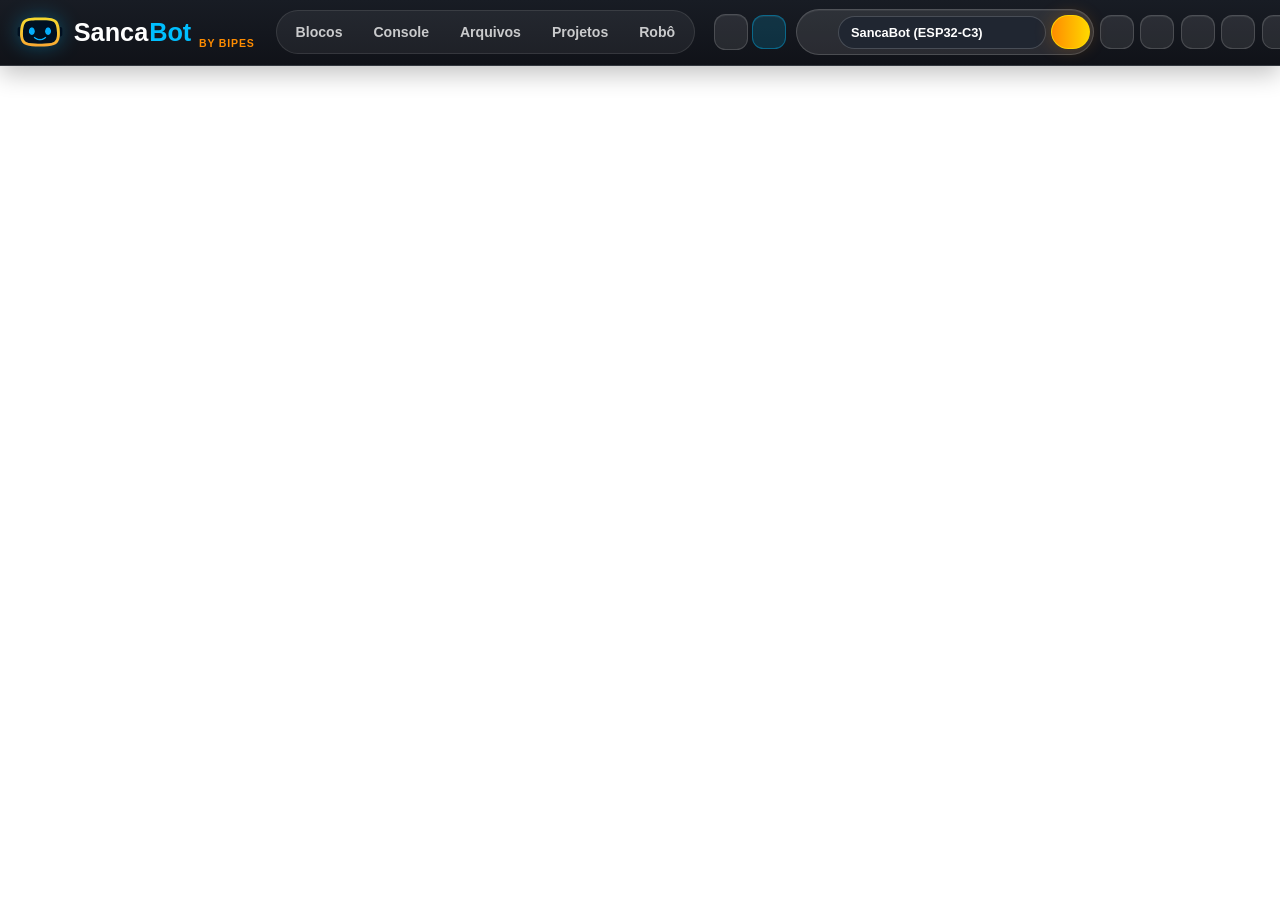
==== ui/index.html @ 12ba6b2a "SancaBot: blocos, toolbox e interface do editor (versão em produção 2026-07-06) Modificações da MESE" ====
<!DOCTYPE html>
<html>
<head>
  <meta charset="utf-8">
  <meta name="google" value="notranslate">
  <meta name="viewport" content="width=device-width, user-scalable=no">
  <title>SancaBot by BIPES</title>
  <link rel="apple-touch-icon" sizes="180x180" href="media/apple-touch-icon.png">
  <link rel="icon" type="image/png" sizes="32x32" href="media/icon/favicon-32x32.png">
  <link rel="mask-icon" href="media/icon/safari-pinned-tab.svg" color="#5bbad5">
  <meta name="theme-color" content="#14161A">

  <!-- Progressive Web Application setup -->
  <link rel="manifest" href="manifest.json"></link>
  <script src="core/manup.js"></script>
  <!-- End of Progressive Web Application setup -->



  <!-- Global site tag (gtag.js) - Google Analytics -->
<script async src="https://www.googletagmanager.com/gtag/js?id=UA-162001686-1"></script>



<script>

function setCookie(cname, cvalue, cpassword_value, exdays) {
  var d = new Date();
  d.setTime(d.getTime() + (exdays * 24 * 60 * 60 * 1000));
  var expires = "expires="+d.toUTCString();
  document.cookie = cname + "=" + cvalue + "&"+ "last_pass="+ cpassword_value + ";" + expires + ";path=/";
}

function getCookie(cname) {
  var name = cname + "=";
  var ca = document.cookie.split(';');
  console.log(ca)
  for(var i = 0; i < ca.length; i++) {
    var c = ca[i];
    while (c.charAt(0) == ' ') {
      c = c.substring(1);  
    }
    if (c.indexOf(name) == 0) {
      return c.substring(name.length, c.length);
    }
  }
  return "";
}

function checkCookie() {
  var cookies = getCookie("last_ip");
  if (cookies != "") {
    var cookies_ = cookies.split('&')
    document.getElementById('url').value = cookies_[0]
    document.getElementById('password').value = cookies_[1].substring("last_pass=".length, cookies_[0].length)
  } 
  
}
  window.dataLayer = window.dataLayer || [];
  function gtag(){dataLayer.push(arguments);}
  gtag('js', new Date());

  gtag('config', 'UA-162001686-1');
</script>
  <link rel="stylesheet" href="style.css?ver=sancabot-20260705-19">
  <link rel="stylesheet" href="core/libs.css">
  <script src="core/storage.js?ver=0.2.2.1125"></script>
  <script src="core/blockly_compressed.js?ver=0.2.1.8260042"></script>
  <script src="core/blocks_compressed.js?ver=0.2.1.8260042"></script>
  <script src="core/javascript_compressed.js?ver=0.2.1.8260042"></script>
  <script src="core/python_compressed.js?ver=0.2.3.9292231"></script>
  <script src="core/code.js?ver=sancabot-20260702-3"></script>
  <script src="core/channel.js?ver=sancabot-20260703-3"></script>
  <script src="core/utils.js?ver=0.2.3.1125"></script>
  <script src="core/ui.js?ver=0.2.3.1125"></script>
  <script src="core/queue.js"></script>
  <script src="core/FileSaver.js"></script>
  <script src="core/shortcut.js"></script>


  <!-- Custom Blocks for BIPES Project --> 
  <script src="core/block_definitions.js?ver=sancabot-20260703-21"></script> <!-- Rafael 24/03/2020 -->
  <script src="core/generator_stubs.js?ver=sancabot-20260703-21"></script> <!-- Rafael 24/03/2020 -->

  <!-- Blocos e geradores SancaBot (separados em 2026-07-05) -->
  <script src="core/block_definitions_sancabot.js?ver=sancabot-20260705-19"></script>
  <script src="core/generator_stubs_sancabot.js?ver=sancabot-20260705-19"></script>

  <!-- xterm part -->
  <script src="core/xterm.js?ver=4.13.0"></script>

  <!-- Codemirror -->
  <script src="core/codemirror/codemirror.js"></script>
  <script src="core/codemirror/mode/python/python.js"></script>

  <!-- Progressive Web Application setup -->
  <script type="module">
  // This is the "Offline copy of pages" service worker

/*
 This code uses the pwa-update web component https://github.com/pwa-builder/pwa-update to register your service worker, tell the user when there is an update available and let the user know when your PWA is ready to use offline.

*/

import 'https://cdn.jsdelivr.net/npm/@pwabuilder/pwaupdate';
const el = document.createElement('pwa-update');
document.body.appendChild(el);

</script>

  <!-- End of Progressive Web Application setup -->


  <!-- From https://github.com/rafaelaroca/blockly-cv2 for OpenCV  --> 
  <!-- 
  <script src="jsCv/en.js"></script>
  <script src="jsCv/cv2.js"></script>
  -->
  <script src="jsCv/v30.js"></script>
  <script src="jsCv/v30/python.js"></script>
  <script src="jsCv/v30/blocks.js"></script>


</head>
<body>

  <div class="top-menu">

    <div class="logo sancabot-logo"><span>Sanca</span><strong>Bot</strong><small>by BIPES</small></div>
      <div class="tabs">
        <div id="tab_blocks" class="tabon">Blocos</div>
        <div id="tab_console" class="taboff">Console</div>
        <div id="tab_files" class="taboff">Arquivos</div>
        <div id="tab_programs" class="taboff">Projetos</div>
        <div id="tab_device" class="taboff">Robô</div>
        <div id="tab_iot" class="taboff">IOT</div>
        <div id="tab_mqtt" class="taboff" onclick='document.getElementById("easymqtt_iframe").contentWindow.startEasyMQTT(window.easyMQTT_session);'>EasyMQTT</div>
        <div id="tab_databoard" class="taboff">Databoard</div>
      </div>
      <button id="toolbarButton" class="notext icon medium" title="..."></button>
      <div class="toolbar">
      <div id="channel_connect">
        <button class="icon" id="channelButton" title="Choose connection channel"></button>
        <button class="icon" id="connectButton" title="Connect/Disconnect"></button>
      </div>
      <div class="icon" id="deviceSelect">
        <select id="device_selector">
          <option value="SancaBot" selected>SancaBot (ESP32-C3)</option>
          <option value="AmadoBoard">Amado Board</option>
          <option value="ESP8266">ESP8266</option>
          <option value="ESP32S2">Franzininho Wifi (ESP32S2+CircuitPython)</option>
          <option value="ESP8266">Wemos D1 mini</option>
          <option value="ESP32">ESP32</option>
          <option value="ESP32basic">ESP32 (Basic)</option>
          <option value="M5STICK">m5stick (ESP32)</option>
          <option value="Nucleo">ST Nucleo (mBed)</option>
          <option value="BBBlack">Beagle Bone Black</option>
          <option value="BBC">BBC Microbit</option>
          <option value="RPI4">Raspberry Pi (any Linux)</option>
          <option value="RPI_Pico">Raspberry Pi Pico</option>
          <option value="UNO">Arduino UNO or MEGA (Snek @ 38400)</option>
          <option value="UNO2">Arduino UNO or MEGA (Snek @ 115200)</option>
          <option value="EV3">Lego EV3</option>
        </select>
        <button id="runButton" class="notext primary icon" title="..."></button>
      </div>

        <button id="linkButton" class="notext icon" title="..."></button>

        <button id="saveButton" class="notext icon" title="..."></button>

        <label id="loadButton" for="loadXML"  class="notext button icon" title="..."></label>
        <input name="XML" id="loadXML" type="file" accept=".xml" required="">

        <!--<button id="trashButton" class="notext icon" title="..."></button>-->

        <button id="notificationButton" class="notext icon" title="..."></button>

        <button id="forumButton" class="notext icon" title="..."></button>

        <button id="accountButton" class="notext icon" title="..."></button>
      </div>
    </div>

  <div class='channel-panel'>
    <button class='icon' id="bluetoothButton">Bluetooth</button>
    <div>
      <button class='icon' id="serialButton">Serial</button>
      <label for="resetBoard" class="checkswitch">
        Reset on connect
        <input type="checkbox" id="resetBoard" class="checkswitch" value="off">
        <span></span>
      </label>
    </div>
    <div>
      <button class='icon' id="networkButton">Network</button>
      <span>
      Address: <input type="text" name="webrepl_url" id="url" value="ws://192.168.0.35:8266/" />
      Password: <input type="password" name="webrepl_pass" id="password" value="bipes" />
      </span>
      <button class="icon" value="Scan boards" id="scanButton" onclick="window.open('ports.html','popup','width=600,height=600'); return false;" target="popup">Scan devices</button>
    </div>
  </div>

  <div id="content_blocks" class="content"></div>
  <div id="content_console" class="content">
       <span class="icon" id="tipsGeneric"><tt>Ctrl+Insert</tt> to copy and <tt>Shift+Insert</tt> to paste</span>
    <tr height="25%" id="termTR">
     <td>
        <div style="display:inline-block; vertical-align:top; ">
    <div id="term" class="xterm">
            </div>
        </div>
     </td>
     <td>
        <div id="file-boxes" >

            <button onclick="Tool.runPython(); return false;">Run block based program</button>
      <br>
      <br>
            <button onclick="Tool.stopPython(); return false;">Stop running program</button>
            <button onclick="Tool.softReset(); return false;">Soft reset device</button>
      <br>
      <br>
      <button  onclick="Files.run(UI ['workspace'].content_file_name.value); return false;">Run edited Python File</button>
      <br>
      <br>
      <button onclick="term.write('\x1bc');  ">Clear terminal output</button>

      <!--
            <div class="file-box">
                <strong>Send a file</strong>
                <input type="file" id="put-file-select" />
                <div id="put-file-list"></div>
                <input type="button" value="Send to device" id="put-file-button" onclick="Files.put_file(); return false;" />
            </div>
          <div class="file-box">
            <strong>Get a file</strong>
            <input type="text" name="get_filename" id="get_filename" value="" size="13" />
            <input type="button" value="Get from device" onclick="get_file(); return false;" />
        </div>
        <div class="file-box" id="file-status"><span style="color:#707070">(file operation status)</span></div>
      -->
    </div>
    <label for="EasyMQTT_bridge" class="checkswitch">
        Bridge data to EasyMQTT
        <input type="checkbox" id="EasyMQTT_bridge" class="checkswitch" value="off">
        <button id="settingsGeneric" class="notext icon" title="Configure EasyMQTT bridge" style="height: 1.5rem; padding: 0 0.25rem;" onclick="window.open('easymqtt_bridge.html','popup','width=600,height=600'); return false;" target="popup"></button>
        <span></span>
      </label>
    </td>
   </tr>
</div>

<!-- ################################################## -->

  <div id="content_programs" class="content">
    <center>
	    <!--
    <iframe src="https://bipes-271213.appspot.com/list" width="100%" height="500" frameBorder="0"></iframe>
	    -->
    <iframe src="shared.html" width="100%" height="500" frameBorder="0"></iframe>
    </center>
  </div>


<!-- ################################################## -->

  <div id="content_device" class="content">
    <center>
      <label id="device_title"><b>ESP8266</b><br></label>
    <br>
    <img id="device_img" src="devinfo/Node-MCU-ESP-12E-Pin-Out-Diagram2.jpg">
    <br>

    <label id="device_desc">
	      <BR><BR><input type='button' onclick='loadDoc();' value='Open Documentation' /> <BR><BR>To use ESP8266, simply connecto to MicroPython board using Wifi. Micropython must be previously installed on the board. Follow these instructions to install it.
    </label>

    </center>

  </div>


<!-- ################################################## -->

  <div id="content_files" class="content">


  <div id="file-boxes">
  <div id="file-header">
    <span>File manager</span>
    <label id="putFileButton" for="put-file-select"  class="noteaxt button icon" title="Upload script to device"></label>
    <input name="PutFileList" id="put-file-select" type="file" accept=".md,.py" required="">
    <!--<input type="button" value="Run Blocks" onclick="Tool.runPython(); return false;" />-->

  </div>
  <!--<input type="button" value="Blocks to editable Python (here)" onclick="Tool.blocksToPython(); return false;" />-->


  <!--<div class="file-box">
  <strong>Send a file</strong>
  <input type="file" id="put-file-select" />
  <div id="put-file-list"></div>
  <input type="button" value="Send to device" id="put-file-button" onclick="Files.put_file(); return false;" />
  </div>-->
  <div id="file-status">...</div>
  <span id='filesPanel'>
  <details open>
  <summary>
  <h2>On device</h2>
  <button type="button" value="List Files" id="refreshFilesList" class="notext button icon" title="Refresh device file list" onclick="event.preventDefault(); event.stopPropagation(); Files.listFiles(); return false;"></button>
  </summary>
  <span id='fileList'>...</span>
  </details>
  <details open>
  <summary><h2>Blocks to code</h2></summary>
  <span id='blocks2Code'>
    <div id='blocks2codePython' title="Code generated by the blocks with Blockly."></div>
    <div id='blocks2codeXML' title="BIPES files with all blocks and configuration, like freeboard workspace.">workspace.bipes.xml<span>internal</span></div>
  </span></details>
  <details>
  <summary><h2>Templates</h2></summary>
  <span id='fileTemplate'>
    <div onclick="Tool.getText('main.py');">main.py</div>
    <div onclick="Tool.getText('ssd1306.py');">ssd1306.py</div>
  </span>
  </details>
  </div>


  <div>

  <div id="file_save_as" class="py">
  <input type=text id=content_file_name placeholder="Filename">
  <button id="editor2DeviceButton" class="button icon text" onclick="Files.files_save_as();">Save</button>
  <button id="generated2DeviceButton" class="button icon text" onclick="Files.file_save_as.className = 'py';  Files.files_save_as ();">Save a copy</button>
  <button id="updateXMLButton"  class="button icon text" onclick="Files.editedXML2Workspace();">Push to workspace</button>
  </div>
  <textarea id="content_file_code" wrap="off"></textarea>

  <link rel="stylesheet" href="core/codemirror/codemirror.css">
  </div>
</div>

<!-- ################################################## -->

  <div id="content_iot" class="content">
     <iframe id="content_iot" src="freeboard/index.html" width="100%" height="100%" frameBorder="0"></iframe>
  </div>

<!-- ################################################## -->

<div id="content_mqtt" class="content" style="padding: 0;">
  <iframe id="easymqtt_iframe" src="../easymqtt/index.html" width="100%" height="100%" frameBorder="0"></iframe>
</div>

<!-- ################################################## -->

<div id="content_databoard" class="content" style="padding: 0;">
  <iframe id="databoard_iframe" src="../databoard/index.html" width="100%" height="100%" frameBorder="0"></iframe>
</div>

<!-- ################################################## -->

</div>
<div class='progress-bar'></div>
<div class="notify"></div>
<div class="notify-panel"></div>
<div class="account-panel">
  <span>
    <span id="account_header">Hello, <span id="account_user" role="textbox" contenteditable>User</span>!</span>
    <details open>
    <summary>
    <h2>Projects</h2>
    <button value="New Project" id="newProjectButton" class="notext button icon" title="Create new project" onclick="/*UI ['workspace'].newProject();*/" /></button>
    </summary>
    <span id='ProjectList'></span>
    </details>
  </span>
  <details open>
  <summary>
  <h2>Settings</h2>
  </summary>
  <span class="icon" id="languageIcon">
  <select id="languageMenu"></select>
  </span>
  </details>
</div>


<!-- SancaBot Mission 1 helper panel. Hidden unless URL contains ?mission=1. -->
<button id="missionPanelButton" class="mission-fab" type="button" hidden>Miss&atilde;o 1</button>
<aside id="missionPanel" class="mission-panel" aria-hidden="true" hidden>
  <div class="mission-panel__header">
    <div>
      <span class="mission-kicker">Miss&atilde;o 1</span>
      <h2>Acerto ao Alvo</h2>
      <p>Monte uma rota curta para sair de um ponto de partida e chegar o mais perto poss&iacute;vel do alvo.</p>
    </div>
    <button id="missionPanelClose" class="mission-close" type="button" aria-label="Fechar painel da miss&atilde;o">Fechar</button>
  </div>

  <section class="mission-card mission-card--intro">
    <h3>Prepare a pista</h3>
    <ul class="mission-mini-list">
      <li>Marque o in&iacute;cio no ch&atilde;o.</li>
      <li>Coloque uma folha ou fita como alvo.</li>
      <li>Deixe uma r&eacute;gua ou trena por perto.</li>
    </ul>
  </section>

  <section class="mission-card mission-card--warm">
    <h3>1. Regrinha do teste</h3>
    <p>Primeiro fa&ccedil;a o SancaBot andar para frente. Me&ccedil;a a dist&acirc;ncia e use o resultado para planejar a pr&oacute;xima tentativa.</p>
    <div class="mission-grid">
      <label>Velocidade (%)<input id="missionSpeed" type="number" min="0" max="100" step="1" value="50"></label>
      <label>Tempo (s)<input id="missionTime" type="number" min="0.1" max="30" step="0.1" value="2"></label>
      <label>Dist&acirc;ncia medida (cm)<input id="missionDistance" type="number" min="0" max="1000" step="0.5" placeholder="ex: 30"></label>
      <label>Dist&acirc;ncia at&eacute; o alvo (cm)<input id="missionTarget" type="number" min="0" max="1000" step="0.5" placeholder="ex: 45"></label>
    </div>
    <div class="mission-result" id="missionResult">Preencha a dist&acirc;ncia medida para calcular.</div>
  </section>

  <section class="mission-card">
    <h3>2. Monte no BIPES</h3>
    <div class="mission-block-list">
      <div class="mission-block mission-block--setup">preparar motores</div>
      <div class="mission-block mission-block--move">SancaBot anda frente velocidade 50% por tempo 2 segundos</div>
      <div class="mission-block mission-block--tune">corrigir desvio, se ele n&atilde;o andar reto</div>
      <div class="mission-block mission-block--move">SancaBot gira direita ou esquerda velocidade 40% por angulo 45 graus</div>
    </div>
  </section>

  <section class="mission-card">
    <h3>3. Desafio final</h3>
    <p>Agora crie uma rota com pelo menos um giro antes de chegar ao alvo.</p>
    <ul class="mission-checklist">
      <li>Testei andar para frente.</li>
      <li>Ajustei o tempo com a regrinha.</li>
      <li>Corrigi o desvio se precisou.</li>
      <li>Usei direita ou esquerda para ajustar o giro.</li>
    </ul>
  </section>

  <section class="mission-card">
    <h3>4. Registro da miss&atilde;o</h3>
    <p>Conte o que aconteceu: ficou longe, passou do alvo, desviou ou chegou perto?</p>
    <textarea id="missionEvidence" rows="5" placeholder="Ex: Testei 50% por 2 s. O SancaBot andou 30 cm, desviou um pouco para a esquerda e depois ajustei a rota com um giro..."></textarea>
    <div class="mission-actions">
      <button id="missionDraftEvidence" type="button">Gerar resumo</button>
      <button id="missionSendStudio" class="mission-actions__primary" type="button">Concluir no Studio</button>
      <button id="missionClearEvidence" type="button">Limpar</button>
    </div>
    <p class="mission-note" id="missionSaveNote">Salvo apenas neste navegador.</p>
  </section>
</aside>

<!-- SancaBot Mission 2 helper panel. Hidden unless URL contains ?mission=2. -->
<button id="missionPanelButton2" class="mission-fab" type="button" hidden>Miss&atilde;o 2</button>
<aside id="missionPanel2" class="mission-panel" aria-hidden="true" hidden>
  <div class="mission-panel__header">
    <div>
      <span class="mission-kicker">Miss&atilde;o 2</span>
      <h2>SancaBot Explorador</h2>
      <p>Monte uma regra SE... ent&atilde;o... para o SancaBot medir, decidir e parar antes de encostar.</p>
    </div>
    <button id="missionPanelClose2" class="mission-close" type="button" aria-label="Fechar painel da miss&atilde;o">Fechar</button>
  </div>

  <section class="mission-card mission-card--intro">
    <h3>Monte a cena</h3>
    <ul class="mission-mini-list">
      <li>Coloque uma caixa, livro ou copo como obst&aacute;culo.</li>
      <li>Deixe o SancaBot a uma dist&acirc;ncia segura para testar.</li>
      <li>Comece devagar: velocidade baixa deixa o teste melhor.</li>
    </ul>
  </section>

  <section class="mission-card mission-card--warm">
    <h3>1. Crie a regra de decis&atilde;o</h3>
    <p>Prepare o SancaBot e o sensor. A ideia &eacute; simples: <b>repetir a medi&ccedil;&atilde;o de dist&acirc;ncia</b> e usar <b>SE a dist&acirc;ncia for menor que o limite, ENT&Atilde;O parar</b>.</p>
    <div class="mission-grid">
      <label>Velocidade (%)<input id="mission2Speed" type="number" min="0" max="100" step="1" value="30"></label>
      <label>Limite da regra (cm)<input id="mission2Stop" type="number" min="3" max="100" step="1" value="15"></label>
      <label>Dist&acirc;ncia medida (cm)<input id="mission2Reading" type="number" min="0" max="400" step="0.5" placeholder="vem do console"></label>
    </div>
    <div class="distance-display" id="sancabotDistanceDisplay" aria-live="polite">
      <div class="distance-display__top">
        <span class="distance-display__label" id="sancabotPanelLabel">Dist&acirc;ncia agora</span>
        <strong id="sancabotDistanceValue">-- cm</strong>
      </div>
      <div class="distance-display__track"><span id="sancabotDistanceBar"></span></div>
      <div class="distance-display__status" id="sancabotDistanceStatus">Aguardando leitura do console</div>
    </div>
    <div class="mission-result" id="mission2Result">SE a dist&acirc;ncia medida ficar menor que o limite, ENT&Atilde;O o SancaBot deve parar.</div>
  </section>

  <section class="mission-card">
    <h3>2. Monte no BIPES</h3>
    <div class="mission-block-list">
      <div class="mission-block mission-block--setup">1. preparar motores</div>
      <div class="mission-block mission-block--sensor">2. preparar sensor de dist&acirc;ncia (ultrassom)</div>
      <div class="mission-block mission-block--move">3. SancaBot movimenta para frente cont&iacute;nuo</div>
      <div class="mission-block mission-block--repeat">4. repetir medi&ccedil;&atilde;o de dist&acirc;ncia</div>
      <div class="mission-block mission-block--console">&nbsp;&nbsp;&nbsp;mostrar dist&acirc;ncia no console</div>
      <div class="mission-block mission-block--decision">&nbsp;&nbsp;&nbsp;se dist&acirc;ncia menor que 15 cm: parar e sair da repeti&ccedil;&atilde;o</div>
    </div>
  </section>

  <section class="mission-card">
    <h3>3. Desafio final</h3>
    <p>Fa&ccedil;a o SancaBot andar, repetir a medi&ccedil;&atilde;o da dist&acirc;ncia e parar quando a regra SE... ent&atilde;o... for verdadeira.</p>
    <ul class="mission-checklist">
      <li>Testei uma velocidade baixa.</li>
      <li>Vi a leitura do ultrassom mudar.</li>
      <li>Usei uma regra SE... ent&atilde;o... para decidir parar.</li>
      <li>Mudei a dist&acirc;ncia de seguran&ccedil;a e comparei.</li>
    </ul>
  </section>

  <section class="mission-card">
    <h3>4. Registro da miss&atilde;o</h3>
    <p>Conte qual limite voc&ecirc; usou, qual leitura apareceu no console e se a decis&atilde;o fez sentido.</p>
    <textarea id="mission2Evidence" rows="5" placeholder="Ex: Usei velocidade 30% e dist&acirc;ncia de seguran&ccedil;a de 15 cm. Quando o obst&aacute;culo chegou perto, o SancaBot parou antes de encostar..."></textarea>
    <div class="mission-actions">
      <button id="mission2DraftEvidence" type="button">Gerar resumo</button>
      <button id="mission2SendStudio" class="mission-actions__primary" type="button">Concluir no Studio</button>
      <button id="mission2ClearEvidence" type="button">Limpar</button>
    </div>
    <p class="mission-note" id="mission2SaveNote">Salvo apenas neste navegador.</p>
  </section>
</aside>


<!-- SancaBot Mission 3 helper panel. Hidden unless URL contains ?mission=3. -->
<button id="missionPanelButton3" class="mission-fab" type="button" hidden>Miss&atilde;o 3</button>
<aside id="missionPanel3" class="mission-panel" aria-hidden="true" hidden>
  <div class="mission-panel__header">
    <div>
      <span class="mission-kicker">Miss&atilde;o 3</span>
      <h2>Entrega Especial</h2>
      <p>Use a guia frontal para levar um objeto especial at&eacute; a zona de entrega, com teste devagar e rota planejada.</p>
    </div>
    <button id="missionPanelClose3" class="mission-close" type="button" aria-label="Fechar painel da miss&atilde;o">Fechar</button>
  </div>

  <section class="mission-card mission-card--intro">
    <h3>Prepare o transporte</h3>
    <ul class="mission-mini-list">
      <li>Acople a guia frontal no SancaBot e coloque o sensor ultrassom logo acima dela.</li>
      <li>A abertura da guia fica voltada para frente, para o objeto entrar, ser empurrado e sair.</li>
      <li>O sensor precisa ficar desbloqueado, sem o objeto especial cobrindo a medi&ccedil;&atilde;o.</li>
    </ul>
  </section>

  <section class="mission-card mission-card--warm">
    <h3>1. Plano de empurrar</h3>
    <p>Comece com pouca velocidade. A miss&atilde;o n&atilde;o &eacute; correr: &eacute; controlar o objeto especial sem deixar ele escapar.</p>
    <div class="mission-grid">
      <label>Objeto especial<input id="mission3Cargo" type="text" value="bola geom&eacute;trica"></label>
      <label>Velocidade (%)<input id="mission3Speed" type="number" min="0" max="100" step="1" value="25"></label>
      <label>Tempo do empurr&atilde;o (s)<input id="mission3Time" type="number" min="0.1" max="30" step="0.1" value="2"></label>
      <label>Limite de seguran&ccedil;a (cm)<input id="mission3SafeDistance" type="number" min="3" max="100" step="1" value="12"></label>
    </div>
    <div class="mission-result" id="mission3Result">Teste curto: empurre devagar, observe o objeto especial e ajuste tempo ou velocidade.</div>
  </section>

  <section class="mission-card">
    <h3>2. Monte no BIPES</h3>
    <div class="mission-block-list">
      <div class="mission-block mission-block--setup">1. preparar motores</div>
      <div class="mission-block mission-block--sensor">2. preparar sensor ultrassom acima da guia frontal</div>
      <div class="mission-block mission-block--move">3. SancaBot movimenta para frente velocidade 25% por tempo 2 segundos</div>
      <div class="mission-block mission-block--decision">4. se detectar objeto a menos de 12 cm: parar SancaBot</div>
      <div class="mission-block mission-block--console">5. registrar o que aconteceu no teste</div>
    </div>
  </section>

  <section class="mission-card">
    <h3>3. Desafio final</h3>
    <p>Leve o objeto especial de um ponto de partida at&eacute; a zona de entrega. Se escapar, reduza a velocidade ou encurte o tempo do empurr&atilde;o.</p>
    <ul class="mission-checklist">
      <li>Acoplei a guia frontal e deixei o ultrassom logo acima.</li>
      <li>Escolhi um objeto especial que cabe na guia sem bloquear o sensor.</li>
      <li>Marquei partida e zona de entrega.</li>
      <li>Testei devagar antes da tentativa final.</li>
      <li>Ajustei a rota se o objeto especial escapou.</li>
    </ul>
  </section>

  <section class="mission-card">
    <h3>4. Registro da miss&atilde;o</h3>
    <p>Conte qual objeto especial voc&ecirc; escolheu, qual velocidade usou e o que ajustou para conseguir entregar.</p>
    <textarea id="mission3Evidence" rows="5" placeholder="Ex: Usei a bola geom&eacute;trica como objeto especial. Comecei com 25% por 2 s, ela escapou um pouco para a direita, ent&atilde;o reduzi a velocidade e alinhei melhor a guia..."></textarea>
    <div class="mission-actions">
      <button id="mission3DraftEvidence" type="button">Gerar resumo</button>
      <button id="mission3SendStudio" class="mission-actions__primary" type="button">Concluir no Studio</button>
      <button id="mission3ClearEvidence" type="button">Limpar</button>
    </div>
    <p class="mission-note" id="mission3SaveNote">Salvo apenas neste navegador.</p>
  </section>
</aside>


<!-- SancaBot Mission 4 helper panel. Hidden unless URL contains ?mission=4. -->
<button id="missionPanelButton4" class="mission-fab" type="button" hidden>Miss&atilde;o 4</button>
<aside id="missionPanel4" class="mission-panel" aria-hidden="true" hidden>
  <div class="mission-panel__header">
    <div>
      <span class="mission-kicker">Miss&atilde;o 4</span>
      <h2>O Desafio do Labirinto</h2>
      <p>Monte um labirinto, programe uma regra aut&ocirc;noma e teste se o SancaBot consegue decidir o caminho.</p>
    </div>
    <button id="missionPanelClose4" class="mission-close" type="button" aria-label="Fechar painel da miss&atilde;o">Fechar</button>
  </div>

  <section class="mission-card mission-card--intro">
    <h3>Prepare o labirinto</h3>
    <ul class="mission-mini-list">
      <li>Use caixas, livros, fita ou papel&atilde;o dobrado para criar paredes baixas.</li>
      <li>Deixe espa&ccedil;o para o SancaBot virar sem prender nas paredes.</li>
      <li>Teste o ultrassom antes: parede perto precisa mudar a leitura.</li>
    </ul>
  </section>

  <section class="mission-card mission-card--warm">
    <h3>1. Plano aut&ocirc;nomo</h3>
    <p>A regra base &eacute; medir, decidir e agir: se houver parede perto, parar e girar; se estiver livre, seguir em frente.</p>
    <div class="mission-grid">
      <label>Velocidade (%)<input id="mission4Speed" type="number" min="0" max="100" step="1" value="35"></label>
      <label>Parede perto (cm)<input id="mission4WallLimit" type="number" min="3" max="100" step="1" value="15"></label>
      <label>Tempo de giro (s)<input id="mission4TurnTime" type="number" min="0.1" max="5" step="0.1" value="1"></label>
      <label>Tempo m&aacute;ximo (s)<input id="mission4MaxTime" type="number" min="5" max="300" step="1" value="60"></label>
      <label>Tentativas planejadas<input id="mission4Attempts" type="number" min="1" max="20" step="1" value="3"></label>
    </div>
    <div class="distance-display" id="sancabotMission4Display" aria-live="polite">
      <div class="distance-display__top">
        <span class="distance-display__label" id="sancabotMission4PanelLabel">Dist&acirc;ncia agora</span>
        <strong id="sancabotMission4Value">-- cm</strong>
      </div>
      <div class="distance-display__track"><span id="sancabotMission4Bar"></span></div>
      <div class="distance-display__status" id="sancabotMission4Status">Aguardando leitura do console</div>
    </div>
    <div class="mission-result" id="mission4Result">Regra base: repetir enquanto o tempo n&atilde;o acabar. Se detectar parede perto, parar e girar. Sen&atilde;o, seguir em frente.</div>
  </section>

  <section class="mission-card">
    <h3>2. Monte no BIPES</h3>
    <div class="mission-block-list">
      <div class="mission-block mission-block--setup">1. preparar motores</div>
      <div class="mission-block mission-block--sensor">2. preparar ultrassom</div>
      <div class="mission-block mission-block--console">3. iniciar cron&ocirc;metro</div>
      <div class="mission-block mission-block--move">4. SancaBot movimenta para frente cont&iacute;nuo</div>
      <div class="mission-block mission-block--repeat">5. SancaBot repete enquanto o tempo for menor que o limite</div>
      <div class="mission-block mission-block--decision">&nbsp;&nbsp;&nbsp;se ultrassom detectar parede: parar, girar e testar de novo</div>
      <div class="mission-block mission-block--move">&nbsp;&nbsp;&nbsp;sen&atilde;o: seguir em frente devagar</div>
      <div class="mission-block mission-block--console">&nbsp;&nbsp;&nbsp;mostrar dist&acirc;ncia e tempo no painel</div>
    </div>
  </section>

  <section class="mission-card">
    <h3>3. Estrat&eacute;gia</h3>
    <textarea id="mission4Strategy" rows="4">Se encontrar parede, parar, girar para a esquerda e testar de novo.</textarea>
    <ul class="mission-checklist">
      <li>Montei um labirinto com espa&ccedil;o para virar.</li>
      <li>Testei o ultrassom antes da tentativa aut&ocirc;noma.</li>
      <li>Usei repeti&ccedil;&atilde;o, decis&atilde;o e cron&ocirc;metro.</li>
      <li>Ajustei velocidade, dist&acirc;ncia da parede e tempo de giro.</li>
    </ul>
  </section>

  <section class="mission-card">
    <h3>4. Registro da miss&atilde;o</h3>
    <p>Conte como era o labirinto, qual regra voc&ecirc; usou, onde o SancaBot errou e qual ajuste melhorou a tentativa.</p>
    <textarea id="mission4Evidence" rows="5" placeholder="Ex: Montei um labirinto com caixas. Usei parede perto em 15 cm, velocidade 35% e giro de 1 s. Na primeira tentativa ele virou pouco, ent&atilde;o ajustei o tempo de giro..."></textarea>
    <div class="mission-actions">
      <button id="mission4DraftEvidence" type="button">Gerar resumo</button>
      <button id="mission4SendStudio" class="mission-actions__primary" type="button">Concluir no Studio</button>
      <button id="mission4ClearEvidence" type="button">Limpar</button>
    </div>
    <p class="mission-note" id="mission4SaveNote">Salvo apenas neste navegador.</p>
  </section>
</aside>


<!-- SancaBot BIPES first-use tour. Hidden unless URL contains ?tour=prep. -->
<div id="sancabotTourOverlay" class="sancabot-tour-overlay" hidden></div>
<div id="sancabotTourSpotlight" class="sancabot-tour-spotlight" hidden></div>
<section id="sancabotTour" class="sancabot-tour" aria-hidden="true" hidden>
  <div class="sancabot-tour__arrow" aria-hidden="true"></div>
  <div class="sancabot-tour__step" id="sancabotTourStep">Passo 1 / 4</div>
  <h2 id="sancabotTourTitle">Bem-vindo ao SancaBot by BIPES</h2>
  <p id="sancabotTourText">Aqui voc&ecirc; monta os blocos e envia para o rob&ocirc;.</p>
  <div class="sancabot-tour__actions">
    <button id="sancabotTourSkip" type="button">Pular</button>
    <button id="sancabotTourNext" type="button">Pr&oacute;ximo</button>
  </div>
</section>

<script>

// Init blockly
Code.init ();
function applySancaBotToolboxColors() {
  const colors = [
    [/^sancabot$/i, '#e86f1a'],
    [/experimental/i, '#94a3b8'],
    [/preparacao/i, '#168fd8'],
    [/movimento/i, '#d96a1c'],
    [/ajustes|calibr/i, '#c88a00'],
    [/sensores e leituras|sensores|leituras/i, '#00a7c7'],
    [/condicoes|condicao/i, '#14b8a6'],
    [/controle|decisao|repeticao e decisao|repet/i, '#6d5bd0'],
    [/tempo|cronometro|duracao/i, '#7b61ff'],
    [/laboratorio avancado/i, '#334155'],
    [/logic|logica/i, '#5b80a5'],
    [/math|matem/i, '#5b67a5'],
    [/text|texto/i, '#5ba58c'],
    [/list|lista/i, '#745ba5'],
    [/variable|vari|contador/i, '#a55b80'],
    [/function|fun/i, '#995ba5'],
    [/bipes/i, '#2597ff'],
    [/python/i, '#3776ab'],
    [/timing/i, '#7b61ff'],
    [/machine|maquina|cpu|pins|pinos/i, '#4b9a7d'],
    [/display|led|oled|neopixel/i, '#00a7a7'],
    [/sensor|ultra|gps|camera/i, '#00a7c7'],
    [/output|saida|motor|servo|buzzer|som/i, '#c05a42'],
    [/comm|uart|spi|i2c|bluetooth/i, '#5b6fa5'],
    [/file|arquivo/i, '#8a6f3d'],
    [/net|http|wifi|mqtt/i, '#2f8f46']
  ];
  document.querySelectorAll('.blocklyTreeLabel').forEach(label => {
    const row = label.closest('.blocklyTreeRow');
    if (!row) return;
    const text = (label.textContent || '').trim();
    const key = text.normalize('NFD').replace(/[\u0300-\u036f]/g, '').toLowerCase();
    const found = colors.find(([pattern]) => pattern.test(key));
    const color = found ? found[1] : '#94a3b8';
    row.classList.add('sancabot-toolbox-row');
    row.style.setProperty('--sancabot-cat-color', color);
    if (/sancabot/i.test(key)) row.classList.add('sancabot-toolbox-sancabot');
  });
}
let sancabotToolboxColorTimer;
const sancabotToolboxObserver = new MutationObserver(() => {
  clearTimeout(sancabotToolboxColorTimer);
  sancabotToolboxColorTimer = setTimeout(applySancaBotToolboxColors, 40);
});
sancabotToolboxObserver.observe(document.body, { childList: true, subtree: true });
setTimeout(applySancaBotToolboxColors, 200);

function initSancaBotMissionPanel() {
  const params = new URLSearchParams(window.location.search);
  if (params.get('mission') !== '1') return;

  const panel = document.getElementById('missionPanel');
  const button = document.getElementById('missionPanelButton');
  const closeButton = document.getElementById('missionPanelClose');
  if (!panel || !button || !closeButton) return;

  const fields = {
    speed: document.getElementById('missionSpeed'),
    time: document.getElementById('missionTime'),
    distance: document.getElementById('missionDistance'),
    target: document.getElementById('missionTarget'),
    evidence: document.getElementById('missionEvidence')
  };
  const result = document.getElementById('missionResult');
  const draftButton = document.getElementById('missionDraftEvidence');
  const clearButton = document.getElementById('missionClearEvidence');
  const sendStudioButton = document.getElementById('missionSendStudio');
  const saveNote = document.getElementById('missionSaveNote');
  const storageKey = 'sancabot_mission_1_draft';
  const studioStorageKey = 'sancabot_studio_mission_1';
  const studioInboxKey = 'sancabot_studio_mission_1_inbox';

  panel.hidden = false;
  button.hidden = false;
  document.body.classList.add('mission-mode');

  function readNumber(input) {
    const value = Number(String(input.value || '').replace(',', '.'));
    return Number.isFinite(value) ? value : 0;
  }

  function saveMissionDraft() {
    const payload = {};
    Object.keys(fields).forEach((key) => payload[key] = fields[key].value || '');
    localStorage.setItem(storageKey, JSON.stringify(payload));
    if (saveNote) saveNote.textContent = 'Rascunho salvo neste navegador.';
  }

  function buildStudioPayload() {
    const speed = readNumber(fields.speed);
    const time = readNumber(fields.time);
    const distance = readNumber(fields.distance);
    const target = readNumber(fields.target);
    const cmPerSecond = time && distance ? distance / time : 0;
    const suggestedTime = target && cmPerSecond ? target / cmPerSecond : 0;
    return {
      source: 'bipes',
      mission: 1,
      receivedAt: new Date().toISOString(),
      speed: fields.speed.value || '',
      testTime: fields.time.value || '',
      distance: fields.distance.value || '',
      target: fields.target.value || '',
      cmPerSecond: cmPerSecond ? cmPerSecond.toFixed(1) : '',
      suggestedTime: suggestedTime ? suggestedTime.toFixed(1) : '',
      evidence: fields.evidence.value || '',
      checks: {
        track: true,
        forward: !!distance,
        rule: !!target && !!suggestedTime,
        evidence: (fields.evidence.value || '').trim().length >= 30
      }
    };
  }

  function sendMissionToStudio() {
    const payload = buildStudioPayload();
    localStorage.setItem(studioStorageKey, JSON.stringify(payload));
    localStorage.setItem(studioInboxKey, JSON.stringify(payload));
    if (saveNote) saveNote.textContent = 'Registro enviado para o Studio.';
    const studioUrl = window.location.origin + '/studio/?mission=1&review=1';
    window.open(studioUrl, '_blank');
  }

  function updateMissionCalc() {
    const speed = readNumber(fields.speed);
    const time = readNumber(fields.time);
    const distance = readNumber(fields.distance);
    const target = readNumber(fields.target);

    if (!time || !distance) {
      result.textContent = 'Me\u00e7a quanto o SancaBot andou para calcular a pr\u00f3xima tentativa.';
      saveMissionDraft();
      return;
    }

    const cmPerSecond = distance / time;
    let message = `Seu teste deu ${cmPerSecond.toFixed(1)} cm/s usando ${speed || 0}% de velocidade.`;
    if (target > 0 && cmPerSecond > 0) {
      const suggestedTime = target / cmPerSecond;
      message += ` Para chegar a ${target.toFixed(1)} cm, tente: SancaBot anda frente por tempo ${suggestedTime.toFixed(1)} segundos.`;
    } else {
      message += ' Informe a dist\u00e2ncia at\u00e9 o alvo para receber uma sugest\u00e3o.';
    }
    result.textContent = message;
    saveMissionDraft();
  }

  function openPanel() {
    panel.classList.add('open');
    panel.setAttribute('aria-hidden', 'false');
    button.setAttribute('aria-expanded', 'true');
  }

  function closePanel() {
    panel.classList.remove('open');
    panel.setAttribute('aria-hidden', 'true');
    button.setAttribute('aria-expanded', 'false');
  }

  try {
    const saved = JSON.parse(localStorage.getItem(storageKey) || '{}');
    Object.keys(fields).forEach((key) => {
      if (saved[key] !== undefined) fields[key].value = saved[key];
    });
  } catch (error) {
    console.warn('Nao foi possivel carregar a missao salva.', error);
  }

  [fields.speed, fields.time, fields.distance, fields.target, fields.evidence].forEach((field) => {
    field.addEventListener('input', updateMissionCalc);
  });

  draftButton.addEventListener('click', () => {
    const speed = readNumber(fields.speed);
    const time = readNumber(fields.time);
    const distance = readNumber(fields.distance);
    const target = readNumber(fields.target);
    const cmPerSecond = time && distance ? distance / time : 0;
    const suggestedTime = target && cmPerSecond ? target / cmPerSecond : 0;
    fields.evidence.value = `No teste, usei ${speed || 0}% de velocidade por ${time || 0} s e o SancaBot percorreu ${distance || 0} cm. Para chegar ao alvo de ${target || 0} cm, tentei ajustar o tempo para ${suggestedTime.toFixed(1)} s. Também observei se ele desviou e se precisei usar um giro para mirar melhor.`;
    updateMissionCalc();
    fields.evidence.focus();
  });

  clearButton.addEventListener('click', () => {
    fields.evidence.value = '';
    updateMissionCalc();
  });

  if (sendStudioButton) sendStudioButton.addEventListener('click', sendMissionToStudio);

  button.addEventListener('click', () => panel.classList.contains('open') ? closePanel() : openPanel());
  closeButton.addEventListener('click', closePanel);
  updateMissionCalc();
  openPanel();
}

function initSancaBotMission2Panel() {
  const params = new URLSearchParams(window.location.search);
  if (params.get('mission') !== '2') return;

  const panel = document.getElementById('missionPanel2');
  const button = document.getElementById('missionPanelButton2');
  const closeButton = document.getElementById('missionPanelClose2');
  if (!panel || !button || !closeButton) return;

  const fields = {
    speed: document.getElementById('mission2Speed'),
    stop: document.getElementById('mission2Stop'),
    reading: document.getElementById('mission2Reading'),
    evidence: document.getElementById('mission2Evidence')
  };
  const result = document.getElementById('mission2Result');
  const draftButton = document.getElementById('mission2DraftEvidence');
  const clearButton = document.getElementById('mission2ClearEvidence');
  const sendStudioButton = document.getElementById('mission2SendStudio');
  const saveNote = document.getElementById('mission2SaveNote');
  const storageKey = 'sancabot_mission_2_draft';
  const studioStorageKey = 'sancabot_studio_mission_2';
  const studioInboxKey = 'sancabot_studio_mission_2_inbox';

  panel.hidden = false;
  button.hidden = false;
  document.body.classList.add('mission-mode');

  function readNumber(input) {
    const value = Number(String(input.value || '').replace(',', '.'));
    return Number.isFinite(value) ? value : 0;
  }

  function saveMissionDraft() {
    const payload = {};
    Object.keys(fields).forEach((key) => payload[key] = fields[key].value || '');
    localStorage.setItem(storageKey, JSON.stringify(payload));
    if (saveNote) saveNote.textContent = 'Rascunho salvo neste navegador.';
  }

  function buildStudioPayload() {
    const stop = readNumber(fields.stop);
    const reading = readNumber(fields.reading);
    return {
      source: 'bipes',
      mission: 2,
      receivedAt: new Date().toISOString(),
      speed: fields.speed.value || '',
      stopDistance: fields.stop.value || '',
      reading: fields.reading.value || '',
      decision: reading && stop ? (reading <= stop ? 'parar' : 'continuar') : '',
      evidence: fields.evidence.value || '',
      checks: {
        obstacle: true,
        sensor: !!reading,
        condition: !!stop,
        evidence: (fields.evidence.value || '').trim().length >= 30
      }
    };
  }

  function sendMissionToStudio() {
    const payload = buildStudioPayload();
    localStorage.setItem(studioStorageKey, JSON.stringify(payload));
    localStorage.setItem(studioInboxKey, JSON.stringify(payload));
    if (saveNote) saveNote.textContent = 'Registro enviado para o Studio.';
    const studioUrl = window.location.origin + '/studio/?mission=2&review=1';
    window.open(studioUrl, '_blank');
  }

  function updateMissionDecision() {
    const speed = readNumber(fields.speed);
    const stop = readNumber(fields.stop);
    const reading = readNumber(fields.reading);
    if (!reading || !stop) {
      result.textContent = 'Digite ou receba do console uma dist\u00e2ncia para testar a regra SE... ent\u00e3o...';
      saveMissionDraft();
      return;
    }
    const action = reading <= stop ? 'ENT\u00c3O parar SancaBot' : `ENT\u00c3O seguir devagar com ${speed || 0}%`;
    const compare = reading <= stop ? '<=' : '>';
    result.textContent = `SE ${reading.toFixed(1)} cm ${compare} ${stop.toFixed(1)} cm, ${action}.`;
    saveMissionDraft();
  }

  function openPanel() {
    panel.classList.add('open');
    panel.setAttribute('aria-hidden', 'false');
    button.setAttribute('aria-expanded', 'true');
  }

  function closePanel() {
    panel.classList.remove('open');
    panel.setAttribute('aria-hidden', 'true');
    button.setAttribute('aria-expanded', 'false');
  }

  try {
    const saved = JSON.parse(localStorage.getItem(storageKey) || '{}');
    Object.keys(fields).forEach((key) => {
      if (saved[key] !== undefined) fields[key].value = saved[key];
    });
  } catch (error) {
    console.warn('Nao foi possivel carregar a missao 2 salva.', error);
  }

  [fields.speed, fields.stop, fields.reading, fields.evidence].forEach((field) => {
    field.addEventListener('input', updateMissionDecision);
  });

  draftButton.addEventListener('click', () => {
    const speed = readNumber(fields.speed);
    const stop = readNumber(fields.stop);
    const reading = readNumber(fields.reading);
    const action = reading && stop && reading <= stop ? 'parou' : 'continuou';
    fields.evidence.value = `Usei velocidade ${speed || 0}% e dist\u00e2ncia de seguran\u00e7a de ${stop || 0} cm. A leitura do sensor ficou em ${reading || 0} cm, ent\u00e3o o SancaBot ${action}. Ajustei o obst\u00e1culo e observei se ele parava antes de encostar.`;
    updateMissionDecision();
    fields.evidence.focus();
  });

  clearButton.addEventListener('click', () => {
    fields.evidence.value = '';
    updateMissionDecision();
  });

  if (sendStudioButton) sendStudioButton.addEventListener('click', sendMissionToStudio);

  button.addEventListener('click', () => panel.classList.contains('open') ? closePanel() : openPanel());
  closeButton.addEventListener('click', closePanel);
  updateMissionDecision();
  openPanel();
}


function initSancaBotMission3Panel() {
  const params = new URLSearchParams(window.location.search);
  if (params.get('mission') !== '3') return;

  const panel = document.getElementById('missionPanel3');
  const button = document.getElementById('missionPanelButton3');
  const closeButton = document.getElementById('missionPanelClose3');
  if (!panel || !button || !closeButton) return;

  const fields = {
    cargo: document.getElementById('mission3Cargo'),
    speed: document.getElementById('mission3Speed'),
    time: document.getElementById('mission3Time'),
    safeDistance: document.getElementById('mission3SafeDistance'),
    evidence: document.getElementById('mission3Evidence')
  };
  const result = document.getElementById('mission3Result');
  const draftButton = document.getElementById('mission3DraftEvidence');
  const clearButton = document.getElementById('mission3ClearEvidence');
  const sendStudioButton = document.getElementById('mission3SendStudio');
  const saveNote = document.getElementById('mission3SaveNote');
  const storageKey = 'sancabot_mission_3_draft';
  const studioStorageKey = 'sancabot_studio_mission_3';
  const studioInboxKey = 'sancabot_studio_mission_3_inbox';

  panel.hidden = false;
  button.hidden = false;
  document.body.classList.add('mission-mode');

  function readNumber(input) {
    const value = Number(String(input.value || '').replace(',', '.'));
    return Number.isFinite(value) ? value : 0;
  }

  function saveMissionDraft() {
    const payload = {};
    Object.keys(fields).forEach((key) => payload[key] = fields[key].value || '');
    localStorage.setItem(storageKey, JSON.stringify(payload));
    if (saveNote) saveNote.textContent = 'Rascunho salvo neste navegador.';
  }

  function buildStudioPayload() {
    return {
      source: 'bipes',
      mission: 3,
      receivedAt: new Date().toISOString(),
      cargo: fields.cargo.value || '',
      speed: fields.speed.value || '',
      pushTime: fields.time.value || '',
      limitDistance: fields.safeDistance.value || '',
      evidence: fields.evidence.value || '',
      checks: {
        setup: true,
        cargo: (fields.cargo.value || '').trim().length > 0,
        route: true,
        sensor: true,
        delivery: (fields.evidence.value || '').trim().length >= 30
      }
    };
  }

  function sendMissionToStudio() {
    const payload = buildStudioPayload();
    localStorage.setItem(studioStorageKey, JSON.stringify(payload));
    localStorage.setItem(studioInboxKey, JSON.stringify(payload));
    if (saveNote) saveNote.textContent = 'Registro enviado para o Studio.';
    const studioUrl = window.location.origin + '/studio/?mission=3&review=1';
    window.open(studioUrl, '_blank');
  }

  function updateMissionPlan() {
    const cargo = (fields.cargo.value || 'objeto especial').trim() || 'objeto especial';
    const speed = readNumber(fields.speed);
    const time = readNumber(fields.time);
    const safeDistance = readNumber(fields.safeDistance);
    let message = `Plano: empurrar ${cargo} com ${speed || 0}% de velocidade por ${time || 0} s.`;
    if (safeDistance > 0) {
      message += ` Se usar o sensor, pare quando detectar um objeto a menos de ${safeDistance} cm.`;
    }
    message += ' Se o objeto especial escapar, reduza a velocidade ou alinhe melhor a guia.';
    result.textContent = message;
    saveMissionDraft();
  }

  function openPanel() {
    panel.classList.add('open');
    panel.setAttribute('aria-hidden', 'false');
    button.setAttribute('aria-expanded', 'true');
  }

  function closePanel() {
    panel.classList.remove('open');
    panel.setAttribute('aria-hidden', 'true');
    button.setAttribute('aria-expanded', 'false');
  }

  try {
    const saved = JSON.parse(localStorage.getItem(storageKey) || '{}');
    Object.keys(fields).forEach((key) => {
      if (saved[key] !== undefined) fields[key].value = saved[key];
    });
  } catch (error) {
    console.warn('Nao foi possivel carregar a missao 3 salva.', error);
  }

  [fields.cargo, fields.speed, fields.time, fields.safeDistance, fields.evidence].forEach((field) => {
    field.addEventListener('input', updateMissionPlan);
  });

  draftButton.addEventListener('click', () => {
    const cargo = (fields.cargo.value || 'objeto especial').trim() || 'objeto especial';
    const speed = readNumber(fields.speed);
    const time = readNumber(fields.time);
    const safeDistance = readNumber(fields.safeDistance);
    fields.evidence.value = `Escolhi ${cargo} como objeto especial. Acoplei a guia frontal e deixei o sensor ultrassom logo acima, sem bloquear a medi\u00e7\u00e3o. Testei empurrar com ${speed || 0}% de velocidade por ${time || 0} s. Usei ${safeDistance || 0} cm como limite para parar ao detectar um objeto e ajustei a rota at\u00e9 a zona de entrega.`;
    updateMissionPlan();
    fields.evidence.focus();
  });

  clearButton.addEventListener('click', () => {
    fields.evidence.value = '';
    updateMissionPlan();
  });

  if (sendStudioButton) sendStudioButton.addEventListener('click', sendMissionToStudio);

  button.addEventListener('click', () => panel.classList.contains('open') ? closePanel() : openPanel());
  closeButton.addEventListener('click', closePanel);
  updateMissionPlan();
  openPanel();
}

function initSancaBotMission4Panel() {
  const params = new URLSearchParams(window.location.search);
  if (params.get('mission') !== '4') return;

  const panel = document.getElementById('missionPanel4');
  const button = document.getElementById('missionPanelButton4');
  const closeButton = document.getElementById('missionPanelClose4');
  if (!panel || !button || !closeButton) return;

  const fields = {
    speed: document.getElementById('mission4Speed'),
    wallLimit: document.getElementById('mission4WallLimit'),
    turnTime: document.getElementById('mission4TurnTime'),
    maxTime: document.getElementById('mission4MaxTime'),
    attempts: document.getElementById('mission4Attempts'),
    strategy: document.getElementById('mission4Strategy'),
    evidence: document.getElementById('mission4Evidence')
  };
  const result = document.getElementById('mission4Result');
  const draftButton = document.getElementById('mission4DraftEvidence');
  const clearButton = document.getElementById('mission4ClearEvidence');
  const sendStudioButton = document.getElementById('mission4SendStudio');
  const saveNote = document.getElementById('mission4SaveNote');
  const storageKey = 'sancabot_mission_4_draft';
  const studioStorageKey = 'sancabot_studio_mission_4';
  const studioInboxKey = 'sancabot_studio_mission_4_inbox';

  panel.hidden = false;
  button.hidden = false;
  document.body.classList.add('mission-mode');

  function readNumber(input) {
    const value = Number(String(input.value || '').replace(',', '.'));
    return Number.isFinite(value) ? value : 0;
  }

  function saveMissionDraft() {
    const payload = {};
    Object.keys(fields).forEach((key) => payload[key] = fields[key].value || '');
    localStorage.setItem(storageKey, JSON.stringify(payload));
    if (saveNote) saveNote.textContent = 'Rascunho salvo neste navegador.';
  }

  function buildStudioPayload() {
    return {
      source: 'bipes',
      mission: 4,
      receivedAt: new Date().toISOString(),
      speed: fields.speed.value || '',
      wallLimit: fields.wallLimit.value || '',
      turnTime: fields.turnTime.value || '',
      maxTime: fields.maxTime.value || '',
      attempts: fields.attempts.value || '',
      strategy: fields.strategy.value || '',
      evidence: fields.evidence.value || '',
      checks: {
        maze: true,
        sensor: true,
        rule: true,
        timer: true,
        test: (fields.evidence.value || '').trim().length >= 30
      }
    };
  }

  function sendMissionToStudio() {
    const payload = buildStudioPayload();
    localStorage.setItem(studioStorageKey, JSON.stringify(payload));
    localStorage.setItem(studioInboxKey, JSON.stringify(payload));
    if (saveNote) saveNote.textContent = 'Registro enviado para o Studio.';
    const studioUrl = window.location.origin + '/studio/?mission=4&review=1';
    window.open(studioUrl, '_blank');
  }

  function updateMissionPlan() {
    const speed = readNumber(fields.speed);
    const wallLimit = readNumber(fields.wallLimit);
    const turnTime = readNumber(fields.turnTime);
    const maxTime = readNumber(fields.maxTime);
    const attempts = readNumber(fields.attempts);
    result.textContent = `Plano: andar com ${speed || 0}% de velocidade, considerar parede a menos de ${wallLimit || 0} cm, girar por ${turnTime || 0} s e tentar sair em ate ${maxTime || 0} s. Planeje ${attempts || 0} tentativa(s) e ajuste uma coisa por vez.`;
    saveMissionDraft();
  }

  function openPanel() {
    panel.classList.add('open');
    panel.setAttribute('aria-hidden', 'false');
    button.setAttribute('aria-expanded', 'true');
  }

  function closePanel() {
    panel.classList.remove('open');
    panel.setAttribute('aria-hidden', 'true');
    button.setAttribute('aria-expanded', 'false');
  }

  try {
    const saved = JSON.parse(localStorage.getItem(storageKey) || '{}');
    Object.keys(fields).forEach((key) => {
      if (saved[key] !== undefined) fields[key].value = saved[key];
    });
  } catch (error) {
    console.warn('Nao foi possivel carregar a missao 4 salva.', error);
  }

  Object.keys(fields).forEach((key) => fields[key].addEventListener('input', updateMissionPlan));

  draftButton.addEventListener('click', () => {
    const speed = readNumber(fields.speed);
    const wallLimit = readNumber(fields.wallLimit);
    const turnTime = readNumber(fields.turnTime);
    const maxTime = readNumber(fields.maxTime);
    const attempts = readNumber(fields.attempts);
    fields.evidence.value = `Montei um labirinto com paredes baixas e testei o ultrassom antes. Programei o SancaBot para andar com ${speed || 0}% de velocidade, detectar parede a menos de ${wallLimit || 0} cm, girar por ${turnTime || 0} s e tentar por ate ${maxTime || 0} s. Fiz ${attempts || 0} tentativa(s). Minha estrategia foi: ${fields.strategy.value || 'medir, decidir e agir.'}`;
    updateMissionPlan();
    fields.evidence.focus();
  });

  clearButton.addEventListener('click', () => {
    fields.evidence.value = '';
    updateMissionPlan();
  });

  if (sendStudioButton) sendStudioButton.addEventListener('click', sendMissionToStudio);

  button.addEventListener('click', () => panel.classList.contains('open') ? closePanel() : openPanel());
  closeButton.addEventListener('click', closePanel);
  updateMissionPlan();
  openPanel();
}
setTimeout(initSancaBotMissionPanel, 250);
setTimeout(initSancaBotMission2Panel, 250);
setTimeout(initSancaBotMission3Panel, 250);
setTimeout(initSancaBotMission4Panel, 250);


function initSancaBotTraceFlow() {
  const MIN_DISPLAY_MS = 300;   // tempo minimo que cada bloco fica destacado
  const MAX_QUEUE = 6;          // acima disso, pula para o mais recente (execucao muito rapida)
  const state = {
    currentId: null,
    currentTimer: null,
    executed: new Set(),
    traceBuffer: '',
    queue: [],
    displaying: false,
    counts: {},
  };

  const traceDecoder = typeof TextDecoder !== 'undefined' ? new TextDecoder('utf-8') : null;

  function normalizeTraceData(data) {
    if (data == null) return '';
    if (typeof data === 'string') return data;
    if (data instanceof ArrayBuffer && traceDecoder) return traceDecoder.decode(new Uint8Array(data));
    if (ArrayBuffer.isView(data) && traceDecoder) return traceDecoder.decode(data);
    if (Array.isArray(data)) return String.fromCharCode.apply(null, data);
    return String(data || '');
  }

  function getWorkspace() {
    return (window.Code && Code.workspace) || (window.Blockly && Blockly.getMainWorkspace && Blockly.getMainWorkspace()) || null;
  }

  function getBlockSvg(blockId) {
    const workspace = getWorkspace();
    if (!workspace || !blockId) return null;
    const block = workspace.getBlockById(blockId);
    if (!block || typeof block.getSvgRoot !== 'function') return null;
    return block.getSvgRoot();
  }

  function clearCurrent() {
    if (!state.currentId) return;
    const oldSvg = getBlockSvg(state.currentId);
    if (oldSvg) oldSvg.classList.remove('sancabot-trace-current');
    state.currentId = null;
  }

  function getBadge() {
    let badge = document.getElementById('sancabotTraceBadge');
    if (!badge) {
      badge = document.createElement('div');
      badge.id = 'sancabotTraceBadge';
      document.body.appendChild(badge);
    }
    return badge;
  }

  function showBadge(blockId, count) {
    const badge = getBadge();
    if (!count || count < 2) { badge.style.display = 'none'; return; }
    const svg = getBlockSvg(blockId);
    if (!svg) { badge.style.display = 'none'; return; }
    const rect = svg.getBoundingClientRect();
    badge.textContent = '×' + count;
    badge.style.display = 'block';
    badge.style.left = Math.round(rect.right - 8) + 'px';
    badge.style.top = Math.round(rect.top - 10) + 'px';
  }

  function hideBadge() {
    const badge = document.getElementById('sancabotTraceBadge');
    if (badge) badge.style.display = 'none';
  }

  // Exibe um item da fila por pelo menos MIN_DISPLAY_MS antes de passar ao proximo.
  function displayNext() {
    if (!state.queue.length) { state.displaying = false; return; }
    state.displaying = true;
    // Execucao muito rapida: mantem apenas o mais recente, marca os pulados como "vistos".
    if (state.queue.length > MAX_QUEUE) {
      const skipped = state.queue.splice(0, state.queue.length - 1);
      skipped.forEach((item) => {
        const svg = getBlockSvg(item.blockId);
        if (svg) svg.classList.add('sancabot-trace-seen');
        state.executed.add(item.blockId);
      });
    }
    const item = state.queue.shift();
    if (state.currentTimer) clearTimeout(state.currentTimer);
    clearCurrent();
    const svg = getBlockSvg(item.blockId);
    if (svg) {
      svg.classList.add('sancabot-trace-seen');
      svg.classList.add('sancabot-trace-current');
      state.executed.add(item.blockId);
      state.currentId = item.blockId;
      showBadge(item.blockId, item.count);
      window.sancabotLastTrace = { blockId: item.blockId, label: item.label || '', at: Date.now() };
    }
    setTimeout(() => {
      if (state.queue.length) { displayNext(); return; }
      state.displaying = false;
      // Fila vazia: mantem o ultimo bloco aceso por mais um tempo.
      state.currentTimer = setTimeout(() => {
        const currentSvg = getBlockSvg(item.blockId);
        if (currentSvg) currentSvg.classList.remove('sancabot-trace-current');
        if (state.currentId === item.blockId) state.currentId = null;
        hideBadge();
      }, 6500);
    }, MIN_DISPLAY_MS);
  }

  function markTrace(blockId, label, count) {
    if (!blockId) return;
    if ((label || '').toLowerCase().indexOf('preparar motores') !== -1) clearTrace();
    const parsedCount = Number(count);
    state.counts[blockId] = Number.isFinite(parsedCount) && parsedCount > 0
      ? parsedCount
      : (state.counts[blockId] || 0) + 1;
    state.queue.push({ blockId, label: label || '', count: state.counts[blockId] });
    if (!state.displaying) displayNext();
  }

  function clearTrace() {
    if (state.currentTimer) clearTimeout(state.currentTimer);
    clearCurrent();
    state.executed.forEach((blockId) => {
      const svg = getBlockSvg(blockId);
      if (svg) svg.classList.remove('sancabot-trace-seen', 'sancabot-trace-current');
    });
    state.executed.clear();
    state.queue.length = 0;
    state.displaying = false;
    state.counts = {};
    hideBadge();
  }

  function inspectTraceText(text) {
    const clean = normalizeTraceData(text).replace(/\x1b\[[0-9;?]*[ -/]*[@-~]/g, ' ');
    if (!clean) return;
    state.traceBuffer = (state.traceBuffer + clean).slice(-2400);
    const matches = [...state.traceBuffer.matchAll(/SANCABOT_TRACE\|([^|\r\n]+)\|([^|\r\n]*)(?:\|(\d+))?/gi)];
    matches.forEach((match) => markTrace(match[1], match[2] || '', match[3]));
    const lastBreak = Math.max(state.traceBuffer.lastIndexOf('\n'), state.traceBuffer.lastIndexOf('\r'));
    if (lastBreak >= 0) state.traceBuffer = state.traceBuffer.slice(lastBreak + 1);
  }

  function stripTraceText(text) {
    if (text == null) return text;
    const normalized = normalizeTraceData(text);
    if (!normalized || !/SANCABOT_TRACE\|/i.test(normalized)) return text;
    const endsWithBreak = /\r?\n$/.test(normalized);
    const visible = normalized
      .split(/\r?\n/)
      .filter((line) => !/SANCABOT_TRACE\|/i.test(line))
      .join('\n');
    return visible && endsWithBreak ? visible + '\n' : visible;
  }

  // ===== Filtro de STREAM (com estado) =====
  // O BLE/serial fatia as linhas em pedacos; um filtro por chunk deixa vazar
  // fragmentos de SANCABOT_TRACE no console. Este filtro guarda o comeco de uma
  // possivel linha de trace ate ela completar (ou ate provar que nao e trace).
  const TRACE_MARK = 'SANCABOT_TRACE|';
  const INTERNAL_MARKS = ['SANCABOT_TRACE|'];
  const INTERNAL_MARKS_UPPER = INTERNAL_MARKS.map((mark) => mark.toUpperCase());
  const INTERNAL_LINE_RE = /SANCABOT_TRACE\|/i;
  const streamState = { tail: '' };

  function tailCouldBeTrace(partial) {
    const breakAt = Math.max(partial.lastIndexOf('\r'), partial.lastIndexOf('\n'));
    const seg = partial.slice(breakAt + 1).toUpperCase();
    if (INTERNAL_MARKS_UPPER.some((mark) => seg.indexOf(mark) !== -1)) return true;
    const max = Math.min(seg.length, Math.max(...INTERNAL_MARKS_UPPER.map((mark) => mark.length)) - 1);
    for (let n = max; n > 0; n--) {
      if (INTERNAL_MARKS_UPPER.some((mark) => seg.slice(-n) === mark.slice(0, n))) return true;
    }
    return false;
  }

  function filterTraceStream(data) {
    const normalized = normalizeTraceData(data);
    const upper = normalized.toUpperCase();
    // Caminho rapido: nada pendente e nenhum indicio de canal interno -> devolve intocado
    // (preserva o tipo original do dado para o terminal).
    if (!streamState.tail && !INTERNAL_MARKS_UPPER.some((mark) => upper.indexOf(mark) !== -1)) {
      const lastBreak = Math.max(normalized.lastIndexOf('\r'), normalized.lastIndexOf('\n'));
      const lastLine = normalized.slice(lastBreak + 1);
      if (!tailCouldBeTrace(lastLine)) return data;
    }

    let text = streamState.tail + normalized;
    streamState.tail = '';
    let out = '';
    let lineStart = 0;

    for (let i = 0; i < text.length; i++) {
      const ch = text[i];
      if (ch !== '\n' && ch !== '\r') continue;
      let end = i + 1;
      if (ch === '\r' && text[i + 1] === '\n') {
        end = i + 2;
        i++;
      }
      const line = text.slice(lineStart, end);
      if (!INTERNAL_LINE_RE.test(line)) out += line;
      lineStart = end;
    }

    const rest = text.slice(lineStart);
    if (rest) {
      if (tailCouldBeTrace(rest) && rest.length <= 600) {
        streamState.tail = rest; // segura ate a linha completar
      } else if (!INTERNAL_LINE_RE.test(rest)) {
        out += rest;
      }
    }
    return out;
  }
  window.sancabotTraceFlow = { markTrace, clearTrace, inspectTraceText, stripTraceText, filterTraceStream };
}
initSancaBotTraceFlow();

// Botao "modo passo a passo" (tartaruga): injeta pausa de 350ms apos cada bloco
// no codigo gerado, para a turma acompanhar o destaque dos blocos com calma.
function initSancaBotSlowModeToggle() {
  const runButton = document.getElementById('runButton');
  if (!runButton || document.getElementById('sancabotSlowToggle')) {
    if (!runButton) setTimeout(initSancaBotSlowModeToggle, 500);
    return;
  }
  const saved = localStorage.getItem('sancabot_slow_mode') === '1';
  window.sancabotSlowMode = saved;
  const toggle = document.createElement('button');
  toggle.id = 'sancabotSlowToggle';
  toggle.type = 'button';
  toggle.textContent = '🐢';
  toggle.title = 'Modo passo a passo: roda o programa devagar para ver cada bloco acender';
  toggle.classList.toggle('active', saved);
  toggle.addEventListener('click', () => {
    window.sancabotSlowMode = !window.sancabotSlowMode;
    localStorage.setItem('sancabot_slow_mode', window.sancabotSlowMode ? '1' : '0');
    toggle.classList.toggle('active', window.sancabotSlowMode);
  });
  runButton.parentNode.insertBefore(toggle, runButton.nextSibling);
}
setTimeout(initSancaBotSlowModeToggle, 600);
function initSancaBotDistancePanel() {
  const labelEl = document.getElementById('sancabotPanelLabel');
  const valueEl = document.getElementById('sancabotDistanceValue');
  const barEl = document.getElementById('sancabotDistanceBar');
  const statusEl = document.getElementById('sancabotDistanceStatus');
  const mission4LabelEl = document.getElementById('sancabotMission4PanelLabel');
  const mission4ValueEl = document.getElementById('sancabotMission4Value');
  const mission4BarEl = document.getElementById('sancabotMission4Bar');
  const mission4StatusEl = document.getElementById('sancabotMission4Status');
  const inputEl = document.getElementById('mission2Reading');
  if ((!valueEl || !barEl || !statusEl) && (!mission4ValueEl || !mission4BarEl || !mission4StatusEl)) return;

  function updatePanel(label, value, unit) {
    if (!Number.isFinite(value)) return;
    const displayLabel = label || 'Valor';
    const displayUnit = unit || '';
    const normalized = `${displayLabel} ${displayUnit}`.normalize('NFD').replace(/[̀-ͯ]/g, '').toLowerCase();
    const isDistance = normalized.includes('dist') || displayUnit.toLowerCase() === 'cm';
    const noReading = isDistance && (value < 2 || value > 400);
    if (labelEl) labelEl.textContent = displayLabel;
    if (mission4LabelEl) mission4LabelEl.textContent = displayLabel;
    if (noReading) {
      const status = 'Sem eco do ultrassom: confira fios, pinos Trigger/Echo e alimentação do sensor.';
      if (valueEl) valueEl.textContent = 'sem leitura';
      if (barEl) barEl.style.width = '4%';
      if (statusEl) { statusEl.textContent = status; statusEl.dataset.tone = 'lost'; }
      if (mission4ValueEl) mission4ValueEl.textContent = 'sem leitura';
      if (mission4BarEl) mission4BarEl.style.width = '4%';
      if (mission4StatusEl) { mission4StatusEl.textContent = status; mission4StatusEl.dataset.tone = 'lost'; }
      return;
    }
    const displayValue = `${value.toFixed(1)}${displayUnit ? ' ' + displayUnit : ''}`;
    if (valueEl) valueEl.textContent = displayValue;
    if (mission4ValueEl) mission4ValueEl.textContent = displayValue;
    const clamped = Math.max(0, Math.min(100, value));
    const barWidth = `${Math.max(4, Math.min(100, clamped))}%`;
    if (barEl) barEl.style.width = barWidth;
    if (mission4BarEl) mission4BarEl.style.width = barWidth;
    let status = 'Valor recebido';
    let tone = 'far';
    if (isDistance) {
      status = 'Longe';
      if (value <= 15) { status = 'Perto: parar'; tone = 'near'; }
      else if (value <= 30) { status = 'Aten\u00e7\u00e3o'; tone = 'mid'; }
      if (inputEl) {
        inputEl.value = value.toFixed(1);
        inputEl.dispatchEvent(new Event('input', { bubbles: true }));
      }
    }
    if (statusEl) { statusEl.textContent = status; statusEl.dataset.tone = tone; }
    if (mission4StatusEl) { mission4StatusEl.textContent = status; mission4StatusEl.dataset.tone = tone; }
  }

  let consoleBuffer = '';
  let panelBuffer = '';
  const decoder = typeof TextDecoder !== 'undefined' ? new TextDecoder('utf-8') : null;

  function normalizeTerminalData(data) {
    if (data == null) return '';
    if (typeof data === 'string') return data;
    if (data instanceof ArrayBuffer && decoder) return decoder.decode(new Uint8Array(data));
    if (ArrayBuffer.isView(data) && decoder) return decoder.decode(data);
    if (Array.isArray(data)) return String.fromCharCode.apply(null, data);
    return String(data || '');
  }

  function consumePanelText(text) {
    if (!text) return false;
    panelBuffer = (panelBuffer + text).slice(-3000);
    const patterns = [
      /SANCABOT_PANEL\|([^|\r\n]+)\|(-?\d+(?:[\.,]\d+)?)\|([^|\r\n]*)/gi,
      /SANCABOT_PANEL\s+([^|:\r\n]+)\s*[:|]\s*(-?\d+(?:[\.,]\d+)?)\s*([^\r\n]*)/gi,
      /(?:Distancia|Distância|Distance)\s*:?\s*(-?\d+(?:[\.,]\d+)?)\s*(cm)?/gi
    ];
    let found = null;
    patterns.forEach((pattern, index) => {
      const matches = [...panelBuffer.matchAll(pattern)];
      const match = matches[matches.length - 1];
      if (!match) return;
      found = index === 2
        ? { label: 'Distância agora', value: match[1], unit: match[2] || 'cm' }
        : { label: match[1], value: match[2], unit: match[3] || '' };
    });
    if (!found) return false;
    updatePanel(found.label, Number(String(found.value).replace(',', '.')), String(found.unit || '').trim());
    const lastBreak = Math.max(panelBuffer.lastIndexOf('\n'), panelBuffer.lastIndexOf('\r'));
    if (lastBreak >= 0) panelBuffer = panelBuffer.slice(lastBreak + 1);
    return true;
  }
  function inspectConsoleText(text) {
    if (window.sancabotTraceFlow) window.sancabotTraceFlow.inspectTraceText(text);
    const raw = normalizeTerminalData(text).replace(/\x1b\[[0-9;?]*[ -/]*[@-~]/g, ' ');
    if (!raw) return;

    consumePanelText(raw);

    const clean = raw.replace(/.*SANCABOT_TRACE\|[^\r\n]*/gi, '');
    if (!clean) return;
    consoleBuffer = (consoleBuffer + clean).slice(-1600);
    const searchable = consoleBuffer.normalize('NFD').replace(/[\u0300-\u036f]/g, '');
    const distanceMatches = [...searchable.matchAll(/(?:Distancia|Distance)\s*:?\s*(-?\d+(?:[\.,]\d+)?)/gi)];
    const distanceMatch = distanceMatches[distanceMatches.length - 1];
    if (distanceMatch) updatePanel('Dist\u00e2ncia agora', Number(distanceMatch[1].replace(',', '.')), 'cm');
  }
  window.sancabotMission2InspectConsole = inspectConsoleText;

  const install = () => {
    const termObj = window.term || (typeof term !== 'undefined' ? term : null) || window.terminal || (typeof terminal !== 'undefined' ? terminal : null);
    if (!termObj || termObj.__sancabotDistanceHook) return false;
    ['write', 'writeUtf8', 'writeln'].forEach((method) => {
      if (typeof termObj[method] !== 'function') return;
      const original = termObj[method].bind(termObj);
      termObj[method] = function(data, callback) {
        inspectConsoleText(data);
        const visibleData = window.sancabotTraceFlow && window.sancabotTraceFlow.filterTraceStream
          ? window.sancabotTraceFlow.filterTraceStream(data)
          : data;
        if (visibleData === '') { if (typeof callback === 'function') callback(); return; }
        return original(visibleData, callback);
      };
    });
    const termEl = document.getElementById('term') || document.querySelector('.xterm');
    if (termEl && typeof MutationObserver !== 'undefined') {
      let lastText = '';
      const observer = new MutationObserver(() => {
        const text = termEl.textContent || '';
        if (text && text !== lastText) {
          inspectConsoleText(text.slice(Math.max(0, lastText.length - 300)));
          lastText = text;
        }
      });
      observer.observe(termEl, { childList: true, subtree: true, characterData: true });
      termObj.__sancabotDistanceObserver = observer;
    }
    termObj.__sancabotDistanceHook = true;
    return true;
  };

  if (!install()) {
    const timer = setInterval(() => {
      if (install()) clearInterval(timer);
    }, 300);
    setTimeout(() => clearInterval(timer), 60000);
  }
  // Garante o hook mesmo se o terminal for criado tarde (ex.: conectar depois):
  // ao clicar no play, tenta instalar de novo (install() ignora se ja instalado).
  const runBtnHook = document.getElementById('runButton');
  if (runBtnHook) runBtnHook.addEventListener('click', () => setTimeout(install, 400));
}
setTimeout(initSancaBotDistancePanel, 800);


function initSancaBotPrepTour() {
  const params = new URLSearchParams(window.location.search);
  if (params.get('tour') !== 'prep') return;

  const tour = document.getElementById('sancabotTour');
  const overlay = document.getElementById('sancabotTourOverlay');
  const spotlight = document.getElementById('sancabotTourSpotlight');
  const title = document.getElementById('sancabotTourTitle');
  const text = document.getElementById('sancabotTourText');
  const stepLabel = document.getElementById('sancabotTourStep');
  const nextButton = document.getElementById('sancabotTourNext');
  const skipButton = document.getElementById('sancabotTourSkip');
  if (!tour || !overlay || !spotlight || !title || !text || !stepLabel || !nextButton || !skipButton) return;

  const steps = [
    {
      target: null,
      title: 'Bem-vindo ao SancaBot by BIPES',
      text: 'Este \u00e9 o editor onde voc\u00ea conecta o SancaBot, monta os blocos e roda seus testes. Vamos come\u00e7ar?'
    },
    {
      target: '#channel_connect',
      title: 'Conecte o SancaBot',
      text: 'Clique em Conectar, escolha Bluetooth e selecione o SancaBot quando ele aparecer.'
    },
    {
      target: '.sancabot-toolbox-sancabot',
      title: 'Escolha os blocos laranja',
      text: 'Abra a categoria SancaBot. Ela tem os blocos de movimento, corre\u00e7\u00e3o e parada.'
    },
    {
      target: '#runButton',
      title: 'Clique no Play',
      text: 'Quando o programa estiver pronto, clique no Play para rodar o c\u00f3digo no SancaBot.'
    }
  ];
  let stepIndex = 0;

  function findTarget(selector) {
    const options = selector.split(',').map(s => s.trim());
    for (const option of options) {
      const el = document.querySelector(option);
      if (el) return el;
    }
    return null;
  }

  function rectForTarget(target) {
    if (!target) return { left: 22, top: 76, width: 260, height: 70 };
    const rect = target.getBoundingClientRect();
    const maxWidth = Math.min(rect.width, window.innerWidth - 32);
    const maxHeight = Math.min(rect.height, window.innerHeight - 32);
    return {
      left: Math.max(12, Math.min(rect.left, window.innerWidth - maxWidth - 12)),
      top: Math.max(12, Math.min(rect.top, window.innerHeight - maxHeight - 12)),
      width: Math.max(48, maxWidth),
      height: Math.max(34, maxHeight)
    };
  }

  function placeSpotlight(rect) {
    spotlight.style.left = rect.left + 'px';
    spotlight.style.top = rect.top + 'px';
    spotlight.style.width = rect.width + 'px';
    spotlight.style.height = rect.height + 'px';
  }

  function placeTour(rect) {
    const width = Math.min(360, window.innerWidth - 28);
    let left = rect.left + rect.width + 18;
    let top = rect.top;
    if (left + width > window.innerWidth - 14) left = rect.left - width - 18;
    if (left < 14) left = Math.max(14, Math.min((window.innerWidth - width) / 2, window.innerWidth - width - 14));
    if (top + 230 > window.innerHeight) top = window.innerHeight - 244;
    top = Math.max(14, top);
    tour.style.width = width + 'px';
    tour.style.left = left + 'px';
    tour.style.top = top + 'px';
    tour.style.setProperty('--tour-arrow-left', '34px');
  }

  function placeTourIntro() {
    const width = Math.min(390, window.innerWidth - 28);
    tour.style.width = `${width}px`;
    tour.style.left = `${Math.max(14, (window.innerWidth - width) / 2)}px`;
    tour.style.top = `${Math.max(18, Math.min(112, window.innerHeight * 0.14))}px`;
    tour.style.setProperty('--tour-arrow-left', '34px');
  }

  function showStep() {
    const step = steps[stepIndex];
    const target = step.target ? findTarget(step.target) : null;
    const rect = step.target ? rectForTarget(target) : null;
    stepLabel.textContent = `Passo ${stepIndex + 1} / ${steps.length}`;
    title.textContent = step.title;
    text.textContent = step.text;
    nextButton.textContent = stepIndex === steps.length - 1 ? 'Concluir' : 'Pr\u00f3ximo';
    tour.classList.toggle('sancabot-tour--intro', !rect);
    if (rect) {
      spotlight.hidden = false;
      placeSpotlight(rect);
      placeTour(rect);
    } else {
      spotlight.hidden = true;
      placeTourIntro();
    }
  }

  function closeTour() {
    tour.hidden = true;
    overlay.hidden = true;
    spotlight.hidden = true;
    tour.setAttribute('aria-hidden', 'true');
  }

  nextButton.addEventListener('click', () => {
    if (stepIndex < steps.length - 1) {
      stepIndex += 1;
      showStep();
    } else {
      closeTour();
    }
  });
  skipButton.addEventListener('click', closeTour);
  window.addEventListener('resize', () => showStep());

  function startTourWhenReady() {
    const hasMenu = !!document.querySelector('.top-menu');
    const hasBlockly = !!document.querySelector('.blocklyToolboxDiv, .blocklyTreeRoot, #content_blocks');
    if (!hasMenu || !hasBlockly) {
      setTimeout(startTourWhenReady, 250);
      return;
    }
    tour.hidden = false;
    overlay.hidden = false;
    spotlight.hidden = true;
    tour.setAttribute('aria-hidden', 'false');
    requestAnimationFrame(() => requestAnimationFrame(showStep));
    setTimeout(showStep, 650);
  }
  setTimeout(startTourWhenReady, 1200);
}
setTimeout(initSancaBotPrepTour, 1200);


/* global WebSocket, WebSerial and Bluetooth variable and functions (see core/channel.js) */
var Channel = {};
Channel ['websocket'] = new websocket ();
Channel ['webserial'] = new webserial ();
Channel ['webbluetooth'] = new webbluetooth ();
Channel ['mux'] = new mux ();

//global terminal variable
var terminal = new Terminal ();
term.init('#term') //init expanded class;

//global Utilities variable and functions (see core/utils.js)
var Files = new files ('#fileList');

// global User Interface variable and functions (see core/ui.js) */
var UI = {};
UI ['responsive'] = new responsive ();
UI ['notify'] = new notify ();
UI ['progress'] = new progress ();
UI ['account'] = new account ('#accountButton','.account-panel');
UI ['notify-panel'] = new panel ('#notificationButton','.notify-panel');
UI ['channel-panel'] = new channelPanel ('#channelButton','.channel-panel');
UI ['toolbar'] = new panel ('#toolbarButton','.toolbar');
UI ['workspace'] = new workspace ();


//Make sure we wont use data from last session (BIPES serial to freeboard bridge)
Tool.clearQueue ();

window.onload = function() {
	checkCookie()
	// SancaBot: splash inicial removido para abrir direto no editor/tour.
	// loadPage();

	//i18n
	//Auto detect user language (from the browser)
	var userLang = navigator.language || navigator.userLanguage + " ";
	//alert ("The language is: " + userLang);
	var addMsg="";

	//Also, detect language from the URL
	const queryString = window.location.search;
	const urlParams = new URLSearchParams(queryString);
	pLang = urlParams.get('lang')

	if (!userLang)
		userLang='en';
	if (!pLang)
		pLang='en';

	if ((userLang.startsWith("pt")) || (pLang.startsWith("pt"))) {	
		addMsg="<p><a href=/beta2/ui/?lang=pt-br>Acessar o BIPES em Português</a>";
		addMsg+=" | <a href=/beta2/ui/?lang=en>Access BIPES in English</a>";
	}

	if (MSG["splash_welcome"]) 
		document.getElementById("modalTitle").innerHTML = MSG["splash_welcome"];
	else
		document.getElementById("modalTitle").innerHTML = "Bem-vindo ao SancaBot by BIPES!";

	if (MSG["splash_message"]) 
		document.getElementById("modalMsg").innerHTML = MSG["splash_message"] + addMsg;
	else
		document.getElementById("modalMsg").innerHTML = "<p><b>**BIPES: Block based Integrated Platform for Embedded Systems</B> allows text and block based programming for several types of embedded systems and Internet of Things modules using MicroPython, CircuitPython, Python or Snek. You can connect, program, debug and monitor several types of boards using network, USB or Bluetooth. Please check a list of <a href=https://bipes.net.br/wp/boards/>compatible boards here</a>. Compatible boards include STM32, ESP32, ESP8266, Raspberry Pi Pico and even Arduino.  <p><b>BIPES</b> is fully <a href=https://bipes.net.br/wp/development/>open source</a> and based on HTML and JavaScript, so no software install or configuration is needed and you can use it offline! We hope BIPES is useful for you and that you can enjoy using BIPES. If you need help, we now have a <a href=https://github.com/BIPES/BIPES/discussions>discussion forum</a>, where we also post <a href=https://github.com/BIPES/BIPES/discussions/categories/announcements>new features and announcements about BIPES</a>. Feel free to use it! Also, we invite you to use the forum to leave feedbacks and suggestions for BIPES!</p><p>Checkout BIPES Book: <a href=https://bipes.net.br/wp/book-livro/>https://bipes.net.br/wp/book-livro/</a></p> <p>Thank you from the BIPES Team!</p>" + addMsg;

	if (MSG["splash_footer"]) 
		document.getElementById("modalFooter").innerHTML = MSG["splash_footer"];
	else
		document.getElementById("modalFooter").innerHTML = "Do not show this screen again";

	if (MSG["splash_close"]) 
		document.getElementById("modalClose").innerHTML = MSG["splash_close"];
	else
		document.getElementById("modalClose").innerHTML = "Close";



	//if (userLang.startsWith("pt")) {
	//	//alert("pt");
	//	document.getElementById("modalTitle").innerHTML = MSG["splash_welcome"];
	//} else {
	//	//alert("en");
	//	if (MSG["splash_welcome"]) {
	//		document.getElementById("modalTitle").innerHTML = MSG["splash_welcome"];
	//	}
	//	else {
	//		document.getElementById("modalTitle").innerHTML = "Bem-vindo ao SancaBot by BIPES!";
	//	}
	//}

	//BIPES keyboad hotkeys
	//Source: http://www.openjs.com/scripts/events/keyboard_shortcuts/
	//Includes core/shortcut.js
	shortcut.add("Ctrl+Shift+L",function() {
		//alert("BIPES hotkey: screenshot!");
		Tool.exportScreenshot();
	});

	shortcut.add("Ctrl+Shift+E",function() {
		//alert("BIPES hotkey: Run program and switch to console!");
		Code.handleLink('console',1)
		Tool.runPython();
	});

	shortcut.add("Ctrl+Shift+R",function() {
		//alert("BIPES hotkey: Run program!");
		Tool.runPython();
	});

	shortcut.add("Ctrl+Shift+S",function() {
		//alert("BIPES hotkey: Stop program!");
		Tool.stopPython();
	});



};






</script>


<!--
	Start of modal Splash Screen
-->

<style>
body {font-family: Arial, Helvetica, sans-serif;}

/* The Modal (background) */
.modal {
display: none; /* Hidden by default */
position: fixed; /* Stay in place */
z-index: 1000000; /* Sit on top - amazing, but Blockly has z-index up to 100000*/
padding-top: 100px; /* Location of the box */
left: 0;
top: 0;
width: 100%; /* Full width */
height: 100%; /* Full height */
overflow: auto; /* Enable scroll if needed */
background-color: rgb(0,0,0); /* Fallback color */
background-color: rgba(0,0,0,0.4); /* Black w/ opacity */
}

/* Modal Content */
.modal-content {
position: relative;
background-color: #fefefe;
margin: auto;
padding: 0;
border: 1px solid #188;
width: 80%;
box-shadow: 0 4px 8px 0 rgba(0,0,0,0.2),0 6px 20px 0 rgba(0,0,0,0.19);
-webkit-animation-name: animatetop;
-webkit-animation-duration: 0.4s;
animation-name: animatetop;
animation-duration: 0.4s
}

/* Add Animation */
@-webkit-keyframes animatetop {
	  from {top:-300px; opacity:0} 
	    to {top:0; opacity:1}
}

@keyframes animatetop {
	  from {top:-300px; opacity:0}
	    to {top:0; opacity:1}
}

/* The Close Button */
.closeM {
color: white;
float: right;
font-size: 28px;
font-weight: bold;
}

.closeM:hover,
.closeM:focus {
color: #000;
text-decoration: none;
cursor: pointer;
}

.modal-header {
padding: 2px 16px;
background-color: #4d4dff;
color: white;
}

.modal-body {padding: 2px 16px;}

.modal-footer {
padding: 2px 16px;
background-color: #4d4dff;
color: white;
}
</style>


<!-- Trigger/Open The Modal 
	For testing only

<body onload="loadPage()">
<button id="myBtn">Open Modal SplashScreen</button>

BIPES
-->
</div>



		<!-- The Modal -->
		<div id="myModal" class="modal">

			  <!-- Modal content -->
			    <div class="modal-content">
				        <div class="modal-header">
						      <span class="closeM">&times;</span>
						      <h2><span id="modalTitle"></span></h2>
							        </div>
								    <div class="modal-body">
									    <span id="modalMsg"></span>


											    </div>
											        <div class="modal-footer">
													      
													<br>
													<center>
														<input type="checkbox" name="checkfield" id="g01-01"  onchange="doalert(this)"/>
														<span id="modalFooter"></span>
														<br>
														<br>
														<button onclick="closeModal()"><span id="modalClose"></span></button>

													<br>
													<br>
													          </div>
														    </div>


<script>
		// Get the modal
var modal = document.getElementById("myModal");

// Get the button that opens the modal
//var btn = document.getElementById("myBtn");

// Get the <span> element that closes the modal
var span = document.getElementsByClassName("closeM")[0];

// When the user clicks the button, open the modal 
//btn.onclick = function() {
//	  modal.style.display = "block";
//}

// When the user clicks on <span> (x), close the modal
span.onclick = function() {
	  modal.style.display = "none";
}


// When the user clicks anywhere outside of the modal, close it
window.onclick = function(event) {
	  if (event.target == modal) {
		      modal.style.display = "none";
		    }
}

function closeModal() {
	  modal.style.display = "none";
}

function loadPage() {
	var x = getCookieModal('BIPES_Splash');
	if (x) {
		console.log('Not showing splash');
	} else {
		console.log('Showing splash');
		modal.style.display = "block";
	}
}

function doalert(checkboxElem) {

	if (checkboxElem.checked) {
		setCookieModal('BIPES_Splash','BIPES_SplashC',1);
		console.log('Modal Cookie Set');
	} else {
		eraseCookieModal('BIPES_Splash');
		console.log('Modal Cookie deleted');
	}
}


function setCookieModal(name,value,days) {
    var expires = "";
    if (days) {
        var date = new Date();
        date.setTime(date.getTime() + (days*24*60*60*1000));
        expires = "; expires=" + date.toUTCString();
    }
    document.cookie = name + "=" + (value || "")  + expires + "; path=/";
}

function getCookieModal(name) {
    var nameEQ = name + "=";
    var ca = document.cookie.split(';');
    for(var i=0;i < ca.length;i++) {
        var c = ca[i];
        while (c.charAt(0)==' ') c = c.substring(1,c.length);
        if (c.indexOf(nameEQ) == 0) return c.substring(nameEQ.length,c.length);
    }
    return null;
}

function eraseCookieModal(name) {   
    document.cookie = name +'=; Path=/; Expires=Thu, 01 Jan 1970 00:00:01 GMT;';
}

</script>



<!--
	End of modal Splash Screen
-->




</html>
---- ui/style.css ----
﻿html, body {
  height: 100%;
}

body {
  background-color: #fff;
  font-family: sans-serif;
  margin: 0;
  overflow: hidden;
  overscroll-behavior: none; /*disable pull to refresh */
  font-family: BlinkMacSystemFont,"Segoe UI",Roboto,Oxygen,Ubuntu,Cantarell,"Fira Sans","Droid Sans","Helvetica Neue",Helvetica,Arial,sans-serif;
}

label {
  user-select: none;
}

input:focus, textarea:focus, select:focus, span:focus {
  outline: none;
}

tt {
  font-size: 0.9em;
  padding: 0.25rem 0.5rem;
  background: #eaeaea;
  margin: 0 0.25em;
  border-radius: 1rem;
  font-weight: bold;
}

.farSide {
  text-align: right;
}

/* Buttons */
button.icon, label.button.icon {
  border-radius: 2rem;
  border: 1px solid transparent;
  background-color: transparent;
  color: #000;
  padding: .25rem;
  transition: border-color ease .125s;
  -webkit-tap-highlight-color: transparent;
  cursor: pointer;
}
button.icon:hover, label.button.icon:hover {
  border: 1px solid #aaa;
}

button.icon:active, label.button.icon:active {
  border-color: #000;
}
button.disabled:hover {
  opacity: 0.6;
}
button.disabled {
  display: none;
}
button.icon.text, label.icon.text {
  display: inline-flex;
  align-items: center;
  font-weight: bold;
  font-size: 1rem;
  padding: .25em .5em;
  white-space: nowrap;
}
button.icon.text::before, label.icon.text::before {
  margin-right:.25rem;
}

h1 {
  font-weight: normal;
  font-size: 140%;
  margin-left: 5px;
  margin-right: 5px;
}
/* Top menu */
.top-menu {
  height: 3.5rem;
  display: flex;
  align-items: center;
  justify-content: space-between;
  padding: 0 .5rem 0 1rem;
  user-select: none;
  width: 100vw;
  box-sizing: border-box;
  border-bottom: 1px solid #ccc;
}
.top-menu > .logo {
  display: flex;
  align-items: center;
  font-size: 2rem;
  font-weight: 600;
  line-height: 1.125;
  color: #3298dc;
}

.top-menu > .logo:before  {
  content:"";
  display:inline-block;
  width: 2rem;
  height: 2rem;
  background-size: cover;
  background-image: url(media/icons.svg);
  background-size: auto 4rem;
  background-position: left calc(-2rem*8) top; /* heigth * index in icons.svg */
}

.top-menu > .tabs {
  margin: 0 0.5rem;
  display: flex;
  width: 100%;
  overflow-x: auto;
  padding: .5rem 0;
}
.top-menu #channel_connect {
  display: flex;
  border-radius: 2rem;
  border: 1px solid #888;
  margin-right: .25rem;
  box-sizing: border-box;
  overflow: hidden;
}
.top-menu #channel_connect > a {
  -webkit-tap-highlight-color: transparent;
  display: inline-block;
  border-radius: 2rem;
  padding: .25rem;
  border: 1px solid transparent;
  box-sizing: content-box;
  margin: -1px;
  opacity: 0.6;
}
.top-menu #channel_connect > a.selected {
  opacity: 1;
  border: 1px solid #777;
  transition: box-shadow ease .125s;
  background-color: #fff;
}
.top-menu #channel_connect:hover  > a.selected{
  box-shadow: -1px 0 3px  #aaa;
}
#loadXML, #put-file-select {
  display: none;
}

/* Channel Connect Panel */
.channel-panel {
  box-sizing: border-box;
  z-index: 999;
  position: fixed;
  display: flex;
  flex-wrap: wrap;
  align-items: center;
  justify-content: center;
  width: 18.5rem;
  transition: .125s ease top, .125s ease opacity, .125s ease transform;
  background: #fff;
  border-radius: 1.5em;
  padding: 0.25rem;
  top:  -15rem;
  right: 22rem;
  margin-right: 0;
  border: 1px solid #aaa;
  box-shadow: 0em 0em 0.5em rgba(0,0,0,0.5);
  opacity: 0;
  transform: scale(0.5);
}
.channel-panel#show{
  top: .25rem;
  opacity: 1;
  transform: scale(1);
}

.channel-panel > div > span {
  width: 100%;
  border-radius: 2rem;
  color: #666;
  display: inline-block;
  box-sizing: border-box;
  text-align: left;
  padding: 0.5rem 0.5rem 0.125rem 0.5rem;
}
.channel-panel input, #file_save_as input {
  border: none;
  padding: 0;
  height: 2rem;
  font-size: 1rem;
  display: inline-block;
  box-sizing: border-box;
  width: 100%;
}
.channel-panel input:focus {
  outline:0 !important;
}
.channel-panel #url, .channel-panel #password {
  border-bottom: 1px solid #ccc;
}
.channel-panel #url {
  margin-bottom: 1rem;
}
.channel-panel #url:disabled {
  background-color: #fff;
}

#bluetoothButton, #serialButton, #networkButton, #scanButton{
  display: inline-flex;
  align-items: center;
}
.channel-panel .icon:before{
  margin-right: .25rem;
}
.channel-panel > div {
  box-sizing: border-box;
  border: 1px solid #ccc;
  border-radius: 1.25rem;
  text-align: end;
  width: 100%;
}
#closeZone {
  position: absolute;
  width: 100vw;
  height: 100%;
  top: 0;
  z-index: 997;
  display: none;
}
#closeZone.on {
  display: block;
}

.checkswitch {
  -webkit-tap-highlight-color: transparent;
    display: flex;
    justify-content: space-between;
    line-height: 1.5rem;
    cursor: pointer;
    padding: 0.5rem;
}
input.checkswitch[type="checkbox"] {
  -webkit-tap-highlight-color: transparent;
    display: none;
}
.checkswitch input:checked ~ span {
    background: #3298dc;
}
.checkswitch span {
    width: 2.5em;
    height: 1.5em;
    background: grey;
    display: inline-block;
    border-radius: 1.5em;
    position: relative;
    line-height: 1.5rem;
}
.checkswitch span::after {
    content: "";
    position: absolute;
    top: 0.074em;
    left: 0.075em;
    width: 1.35em;
    height: 1.35em;
    background: rgb(255, 255, 255);
    border-radius: 1.35em;
    transition: left 0.25s ease-out 0s, transform 0.25s ease-out 0s;
    box-shadow: rgb(0 0 0 / 20%) 0px 1px 3px;
}
.checkswitch input:checked ~ span::after {
    left: -0.27em;
    transform: translateX(100%);
}

#scanButton {
  line-height:1.25rem;
  font-size: 0.8rem;
  margin: 0.125rem;
  padding-right: 0.5rem;
}
#bluetoothButton, #serialButton, #networkButton {
  font-weight: bold;
  line-height:1.75rem;
  font-size: 1rem;
  width: 100%;
}
.channel-panel > div:first-of-type {
  margin: 0.25rem 0;
}
#connectButton {
  border: none;
  background: none;
}
#channelButton {
  border-color: #aaa;
  margin: -1px;
  background: #fff;
}
#channel_connect.wait, #toolbarButton.wait {
  animation: blinking 1s infinite;
}
@keyframes blinking {
		0%		{ background-color: #fff;}
		50%	 { background-color: #6aa8fb;}
		100%	 { background-color: #fff;}
}
#networkButton, #serialButton {
  margin-top: -1px;
}

@keyframes spin { 100% { transform:rotate(360deg); } }
#scanButton:hover:before {
  animation:spin 1s linear infinite;
}

/* Tabs */
.tabs > div {
  min-width: auto !important;
  padding: 0.75rem .75rem;
  transition: box-shadow ease .125s, background-color linear .125s, border-color linear .125s, color linear .125s;
  margin: 0 0.125rem;
  border-radius: .25rem;
  border: 1px solid #fff;
}
@media (max-width:88rem) {
  .tabs > div {
    padding: .25rem;
    margin: 0rem 1px;
  }
}
.tabs > div.on {
  box-shadow: 0 .125em .5em #ccc;
  white-space: nowrap;
  background: #3298dc;
  color: #fff;
  border-color: #3298dc;
}
.tabs > div {
  cursor: pointer;
}
.tabs > div:hover {
  border-color: #3298dc;
  color: #3298dc;
}
.tabs > div.on:hover {
  color: #fff !important;
}
table {
  border-collapse: collapse;
  margin: 0;
  padding: 0;
  border: none;
}
td {
  padding: 0;
  vertical-align: top;
}
#content_blocks, #content_iot {
  visibility: hidden;
}
.content:not(#content_blocks):not(#content_iot){
  display: none;
}
.content {
  width: 100vw;
  top: 3.5rem;
  margin: 0;
  position: absolute;
	opacity: 0;
}
.content:not(#content_blocks) {
	transition: .125s ease left, .125s ease opacity, .125s ease width;
}
.content#content_blocks {
  margin-top: -1px;
}
.content.ani#content_blocks, .content.ani#content_iot, #content_iot.ani #content_iot {
  visibility: visible !important;
}
.content.ani:not(#content_console):not(#content_files) {
  display: block !important;
}
.content.ani#content_console {
  display: flex !important;
}
.content.ani#content_files {
  display: grid !important;
}
.content.ani.on {
  left: 0;
  opacity: 1;
}
.content.pos1 {
  width: 50vw !important;
}
.content._pos1 {
  width: 50vw;
  left: -1em !important;
}
.content.pos2 {
  width: 50vw;
  left: 50vw !important;
  border-left: 1px solid #ccc;
}
.content._pos2 {
  width: 50vw;
  left: calc(50vw + 1em) !important;
}
pre.content {
  border: 1px solid #ccc;
  overflow: scroll;
}
{
  padding: 0;
}
#content_blocks, #content_device, #content_code, #content_console, #content_files, #content_device, #content_programs, #content_mqtt, #content_iot, #content_databoard {
  height: calc(100vh - 3.5rem);
}
#content_device, #content_code, #content_console {
  overflow-y: auto;
  overflow-x: hidden;
}
#content_device #device_img {
  max-width: 75rem;
  width: 100%;
}
.blocklySvg {
  border-top: none !important;
}
#content_console #file-boxes button {
  white-space: nowrap;
  margin-left: .25rem;
  cursor: pointer;
  padding: 0.5rem 0.75rem;
  color: #327ae7;
  border: 1px solid #327ae7;
  border-radius: 1.5rem;
  background-color: #fff;
  font-size: 0.8rem;
}

#content_xml {
  resize: none;
  outline: none;
  border: none;
  font-family: monospace;
  width: 100%
}
#content_console {
  flex-direction: column;
  align-items: center;
}
#content_console #term{
  padding: 0.5em;
  background: #000;
  margin: .75rem 0;
  overflow: hidden;
  border-radius: .5rem;
  transition: box-shadow ease .125s;
  box-shadow: 0 0.125rem .25rem rgba(0,0,0,.5);
  overscroll-behavior: none; /*disable chrome pull to refresh */
}
#tipsGeneric, #languageIcon {
  display: inline-flex;
  align-items: center;
  border: 1px solid #aaa;
  padding: .5rem;
  border-radius: 2rem;
  opacity: 0.8;
  margin: .5rem 0;
}
#languageIcon {
  border: none;
}
#tipsGeneric:before {
  margin-right: .25rem;
}
#content_console #term.on{
  box-shadow: -0.25rem 0rem .75rem #6aa8fb, .25rem .25rem .75rem #7b49ad;
}
#content_console button {
  line-height: 1.5rem;
  font-size: 0.8rem;
}
#content_console > div, #content_console > div > span {
  display: inline-flex;
  align-items: center;
}
#file-boxes {
  flex-wrap: wrap;
  justify-content: center;
  user-select: none;
}

/* Files */
#content_files {
  grid-template-columns: 18rem calc(100% - 18rem);
}
#file-boxes #file-header, #file-boxes #file-status  {
  padding: 0 .25em 0 .5em;
  text-align: center;
}
#file-boxes #file-header  {
  display: flex;
  height: 2.5rem;
  align-items: center;
  justify-content: space-between;
  font-weight: bold;
  border-bottom: 1px solid #ccc;
  border-right: 1px solid #ccc;
}
#file-boxes #file-header > span {
  flex-grow: 2;
}
#file_save_as {
  height: 2.5rem;
  border-bottom: 1px solid #ccc;
  display: flex;
  align-items: center;
  padding: 0 .5rem 0 1.85rem
}
#file_save_as.py #updateXMLButton, #file_save_as.py #generated2DeviceButton {
  display:none;
}
#file_save_as.bipes-xml #editor2DeviceButton, #file_save_as.bipes-xml #generated2DeviceButton {
  display:none;
}
#file_save_as.bipes-py #editor2DeviceButton, #file_save_as.bipes-py #updateXMLButton {
  display:none;
}
#file_save_as input {
  font-weight: bold;
  border-left: 1px solid #ccc;
  padding-left: .5rem;
}
#file-boxes #file-status {
  height: 1.5rem;
  line-height: 1.5rem;
  border-bottom: 1px solid #ccc;
  border-right: 1px solid #ccc;
  color:#666;
  font-size: 0.85rem;
  overflow: hidden;
  font-weight: bold;
  background: #f7f7f7;
}

#filesPanel {
  display: block;
  height: calc(100vh - 8rem);
  overflow-y: auto;
  padding: 0.25rem 0.5rem;
  border-right: 1px solid #ccc;
}
#filesPanel h2, .account-panel h2 {
  font-size: 1rem;
  display: flex;
  align-items: center;
  margin: 0;
  height: 2.5rem;
}
#fileList > div, #fileTemplate > div, #blocks2Code > div, #ProjectList > div{
  display: flex;
  align-items: stretch;
  justify-content: space-between;
  margin: 0.25rem 0;
  padding: 0.25rem;
  border-radius: .25rem;
  border: 1px solid #ccc;
  cursor: pointer;
  min-height: 2rem;
  font-size: 0.9rem;
}
#fileList > div > div:last-child, #ProjectList > div > div:last-child{
  flex-shrink: 0;
}
#fileList .runText, #ProjectList .runText {
  width: 100%;
  font-family: monospace;
}
#fileTemplate > div, #blocks2Code > div  {
  align-items: center;
  word-break: break-word;
  font-family: monospace;
}
#fileList > div > div, #ProjectList > div > div {
  display: inline-flex;
  align-items: center;
  word-break: break-word;
}
#fileList .runText > span, #blocks2Code > div > span {
  font-size: 0.8rem;
  border: 1px solid #7b49ad;
  border-radius: .75rem;
  padding: .175rem .25rem;
  color: #7b49ad;
  margin-left: .25rem;
  font-weight: bold;
  word-break: keep-all;
  font-family: sans-serif;
}
#fileList #runIcon {
  filter: brightness(0)
}
#filesPanel details, .account-panel summary {
  overflow: hidden;
  transition: .125s ease border;
}
#filesPanel summary, .account-panel summary {
  -webkit-tap-highlight-color: transparent;
  white-space: normal;
  cursor: pointer;
  display: flex;
  justify-content: space-between;
  align-items: center;
}
#filesPanel summary > h2:before, .account-panel summary > h2:before {
  content: "\1433";
  margin-right: .5rem;
  transition: transform .25s ease;
  display:inline-block;
  font-weight: normal;
  font-size: 0.8rem;
  line-height: 1rem;
}
#filesPanel details[open] summary > h2:before, .account-panel details[open] summary > h2:before {
  transform: rotateZ(90deg);
}
#ProjectList  > div {
  transition: box-shadow ease .125s, background-color linear .125s, border-color linear .125s, color linear .125s;
}
#ProjectList > .current {
    box-shadow: 0 0.125em 0.25em rgba(0,0,0,0.2);
    background: #3298dc;
    color: #fff;
    border-color: #3298dc;
}
#ProjectList .current span {
  filter: invert(1);
}

/* Toolbar */
@media (min-width: 60em) {
  .top-menu > .toolbar {
    display: flex;
    height: 2.125rem;
  }
  .top-menu > #toolbarButton {
    display: none;
  }
}
@media (max-width: 59.99em) {
  .top-menu > .toolbar {
    box-sizing: border-box;
    z-index: 999;
    position: fixed;
    display: flex;
    flex-wrap: wrap;
    align-items: center;
    justify-content: center;
    height: 7rem;
    width: 18.5rem;
    transition: .125s ease right, .125s ease top, .125s ease opacity;
    background: #fff;
    border-radius: 1em;
    top:  -5rem;
    right: -20rem;
    margin-right: 0;
    border: 1px solid #aaa;
    box-shadow: 0em 0em 0.5em rgba(0,0,0,0.5);
    opacity: 0;
  }
  .top-menu > .toolbar#show {
    top: .25rem;
    right: .25rem;
    opacity: 1;
  }
  .toolbar > #channel_connect {
    order:1;
    margin-right: 0;
    margin-left: .125rem;
  }
  .logo {
    font-size: 0 !important;
  }
  #toolbarButton {
    border-radius: 1rem;
    border: 1px solid #aaa;
    transition: .125s ease box-shadow;
  }
  #toolbarButton:hover {
    box-shadow: 0em 0em 0.25em #aaa;
  }
  .channel-panel {
    right: -16rem;
    top: 3.5rem;

  }
  .channel-panel#show {
    right: .25rem;
    top: 3.5rem;
  }
}

/* Sprited icons. */

button.icon:before, #deviceSelect.icon:before, a.icon:before, span.icon:before, label.icon:before {
  content:"";
  background-size: cover;
  background-image: url(media/icons.svg);
  width: 1.5rem;
  height: 1.5rem;
  background-size: auto 3rem;
}
button.icon:before, label.icon:before {
  display:block;
}
span.icon:before {
  display:inline-block;
}

button.icon.medium:before  {
  width: 2.5rem;
  height: 2.5rem;
  background-size: auto 5rem;
}
#linkButton:before {
  background-position: left calc(-1.5rem*0) top; /* icon size * index on icons.svg*/
}
#saveButton:before, #downloadIcon:before  {
  background-position: left calc(-1.5rem*1) top;
}
#loadButton:before {
  background-position: left calc(-1.5rem*2) top;
}
#trashButton:before, #trashIcon:before {
  background-position: left calc(-1.5rem*3) top;
}
#notificationButton:before {
  background-position: left calc(-1.5rem*4) top;
}
#deviceSelect:before {
  background-position: left calc(-1.5rem*7) top;
}
#runButton:before, #runIcon:before {
  transition: background ease .125s;
  background-position: left calc(-1.5rem*5) top;
}
#runButton.on:before {
  background-position: left calc(-1.5rem*5) bottom;
}
#languageIcon:before {
  background-position: left calc(-1.5rem*6) top;
}
#serialButton:before, #channelButton.webserial:before {
  background-position: left calc(-1.5rem*9) top;
}
#networkButton:before, #channelButton.websocket:before {
  background-position: left calc(-1.5rem*10) top;
}
#toolbarButton:before {
  background-position: left calc(-2.5rem*11) top;
}
#toolbarButton.on:before {
  background-position: left calc(-2.5rem*11) bottom;
}
#forumButton:before {
  background-position: left calc(-1.5rem*12) top;
}
#bluetoothButton:before, #channelButton.webbluetooth:before {
  background-position: left calc(-1.5rem*15) top;
}
#connectButton:before {
  background-position: left calc(-1.5rem*13) top;
}
#connectButton.on:before {
  background-position: left calc(-1.5rem*13) bottom;
}
#scanButton:before {
  background-position: left calc(-1.5rem*14) top;
}
#settingsGeneric:before {
  background-position: left calc(-1.5rem*16) top;
}
#tipsGeneric:before {
  background-position: left calc(-1.5rem*17) top;
}
#refreshFilesList:before {
  background-position: left calc(-1.5rem*18) top;
}
#putFileButton:before, #editor2DeviceButton:before, #generated2DeviceButton:before{
  background-position: left calc(-1.5rem*19) top;
}
#updateXMLButton:before {
  background-position: left calc(-1.5rem*20) bottom;
}
#accountButton:before {
  background-position: left calc(-1.5rem*22) top;
}
#newProjectButton:before {
  background-position: left calc(-1.5rem*23) top;
}


@media (max-width: 710px) {
  .tab_collapse {
    display: none;
  }
}

/*Select*/
#deviceSelect {
  display: inline-flex;
  align-items: center;
  border: 1px solid #327ae7;
  border-radius: 2rem;
  padding-left: .5rem;
}
#device_selector {
  /* A reset of styles of select object */
  appearance: none;
  background-color: transparent;
  border: none;
  padding: 0;
  margin: 0;
  font-family: inherit;
  font-size: inherit;
  line-height: inherit;
  height: 2rem;
  color: #327ae7;
  font-size: 0.8rem;
  font-weight: bold;
}
#device_selector:focus {
  color: #000;
}
@media (max-width: 59.99em) {
  #device_selector {
    width: 13rem;
  }
}
/* Run button */
#runButton {
  border: none;
  border: 1px solid #327ae7;
  margin: -1px;
  opacity: 1;
  padding: 0.25rem .4rem;
  background: #fff;
  transition: box-shadow ease .125s;
}
#runButton:hover {
  box-shadow: -1px 0 3px  #327ae7;
}

/* Privacy link */
.privacyLink {
  font-family: Roboto, Arial, Helvetica, sans-serif;
  font-size: small;
  text-decoration: none;
}

#languageMenu {
  border: none;
  height: 2rem;
  width:100%;
  border-radius: 1rem;
  background: #fff;
  padding: .25em;
}
.account-panel, .notify-panel, .notify {
  user-select: none;
	transition: top ease .5s, right ease .5s, opacity ease .125s, background linear .5s, margin-right ease .125s;
  transition-delay: 0s, 0s, .1s, 0s, 0s;
  color: #222;
	opacity: 0;
  background: #fff;
}
@media (min-width: 60em) {
  .account-panel, .notify-panel {
    border-radius: 1rem;
    margin: 0.5em;
    border: 1px solid #aaa !important;
  }
}

/* Notifications */
.notify {
  z-index: 997;
	right: -18em;
  bottom:.5em;
	padding: 1em;
	position: fixed;
  box-shadow: 0 .125em .5em rgba(0,0,0,.6);
  background: #3298dc;
  color:#fff;
}
.notify#show {
	opacity: 1;
	right: .5em;
}
.notify hr {
  border: none;
  height: 1px;
  background-color: #fff;
}
.notify-panel > span, .notify {
	border-radius: .25rem;
}
.notify-panel > span {
  background: #fff;
	padding: 1em;
	display: flex;
	align-items:center;
	justify-content: space-between;
	margin: .25rem 0;
	transition: box-shadow ease .125s;
	box-sizing: border-box;
	border: solid 1px #ccc;
}
.notify-panel > span:hover {
  border-color: #aaa;
	box-shadow: 0 1px 2px rgba(0,0,0,.4);
}
.notify-panel > span > span {
  cursor: pointer;
  opacity: .6;
  transition: opacity linear .125s;
}
.notify-panel > span > span:hover  {
  opacity: 1;
}
.notify-panel, .account-panel{
  position: fixed;
  overflow-y: auto;
  z-index: 998;
  width: 18rem;
  padding: 0 .5em;
  top:3.5rem;
  bottom:0;
  right:-22em;
  background: #fefefe;
  border-left: solid 1px #ccc;
	display: flex;
  box-shadow: 0 0.25em 0.5em rgba(0, 0, 0, 0.5);
}
.account-panel {
  flex-direction: column;
  justify-content: space-between;
}
.notify-panel {
  flex-direction: column-reverse;
  justify-content: end;
}
@media (max-width: 59.99em) {
  .notify-panel, .account-panel{
    padding-top: 4.5rem;
  }
}
.notify-panel#show, .account-panel#show {
	opacity: 1;
	right: 0;
}
/* Progress Bar */
.progress-bar {
  z-index: 500;
  position: fixed;
  left: 0;
  right: 0;
  overflow: hidden;
  height: 0;
  transition: .125s ease height;
  top: 3.375rem;
}
.progress-bar#on {
	height: .25em;
}
.progress-bar div {
	content: '';
	position: absolute;
	height: 100%;
	background: #3298dc;
}
.progress-bar div{
	width: 0%;
	transition: .125s linear width;
}
@-webkit-keyframes progress {
	0% {
		left: 100%;
		transform: translateX(0);
	}
	100% {
		left: 0;
		transform: translateX(-100%);
	}
}

#account_header {
  font-size: 1.25rem;
  margin: .5em 0;
  display: block;
}

#account_user {
    border-bottom: 1px dashed #666;
    font-weight: bold;
    padding-bottom: .125rem;
}
/* SancaBot by BIPES custom theme - safe toolbar skin */
:root {
  --sanca-dark: #101218;
  --sanca-panel: #181c24;
  --sanca-blue: #00BFFF;
  --sanca-orange: #FF8C00;
  --sanca-yellow: #FFD700;
}
.top-menu {
  height: 4.1rem;
  background: linear-gradient(180deg, #181c24 0%, #101218 100%);
  color: #fff;
  border-bottom: 1px solid rgba(255,255,255,.12);
  box-shadow: 0 10px 28px rgba(0,0,0,.28);
  padding: 0 .8rem 0 1rem;
  gap: .75rem;
  overflow: visible;
}
.content {
  top: 4.1rem;
}
.top-menu > .logo.sancabot-logo {
  color: #fff;
  gap: .06rem;
  min-width: 15rem;
  font-size: 1.58rem;
  font-weight: 900;
  letter-spacing: 0;
  white-space: nowrap;
}
.top-menu > .logo.sancabot-logo:before {
  width: 3rem;
  height: 3rem;
  margin-right: .55rem;
  border-radius: 50%;
  background-image: url(media/sancabot-face.svg);
  background-size: contain;
  background-repeat: no-repeat;
  background-position: center;
  filter: drop-shadow(0 0 10px rgba(0,191,255,.34));
}
.top-menu > .logo.sancabot-logo span {
  color: #fff;
}
.top-menu > .logo.sancabot-logo strong {
  color: var(--sanca-blue);
  font-weight: 900;
}
.top-menu > .logo.sancabot-logo small {
  color: var(--sanca-orange);
  font-size: .66rem;
  font-weight: 900;
  text-transform: uppercase;
  align-self: flex-end;
  margin: 0 0 .38rem .42rem;
  letter-spacing: .08em;
}
.top-menu > .tabs {
  width: auto;
  flex: 0 1 auto;
  gap: .25rem;
  margin: 0;
  padding: .32rem;
  border-radius: 999px;
  background: rgba(255,255,255,.06);
  border: 1px solid rgba(255,255,255,.1);
  overflow: visible;
}
.tabs > div {
  border: 1px solid transparent;
  border-radius: 999px;
  padding: .5rem .78rem;
  margin: 0;
  color: rgba(255,255,255,.76);
  font-weight: 800;
  font-size: .88rem;
  line-height: 1;
  background: transparent;
  box-shadow: none;
}
.tabs > div:hover {
  background: rgba(0,191,255,.13);
  border-color: rgba(0,191,255,.25);
  color: #fff;
}
.tabs > div.on {
  background: var(--sanca-blue);
  border-color: var(--sanca-blue);
  color: #001021;
  box-shadow: 0 0 16px rgba(0,191,255,.2);
}
.tabs > div.on:hover {
  color: #001021 !important;
}
.top-menu > .toolbar {
  flex: 1 0 auto;
  justify-content: flex-end;
  gap: .4rem;
  align-items: center;
  min-width: 0;
}
.top-menu #channel_connect {
  display: flex;
  gap: .32rem;
  background: transparent;
  border: 0;
  border-radius: 0;
  margin-right: .1rem;
  padding: 0;
  overflow: visible;
}
.top-menu #channel_connect button.icon,
.top-menu button.icon,
.top-menu label.button.icon {
  background-color: rgba(255,255,255,.09);
  border: 1px solid rgba(255,255,255,.16);
  color: #fff;
  border-radius: .78rem;
  box-shadow: inset 0 1px 0 rgba(255,255,255,.06);
}
.top-menu #channel_connect button.icon:hover,
.top-menu button.icon:hover,
.top-menu label.button.icon:hover {
  background-color: rgba(0,191,255,.18);
  border-color: rgba(0,191,255,.46);
}
.top-menu button.icon:before,
.top-menu label.icon:before,
.top-menu #deviceSelect:before,
.top-menu #channelButton:before,
.top-menu #connectButton:before,
.top-menu #saveButton:before,
.top-menu #loadButton:before,
.top-menu #forumButton:before,
.top-menu #notificationButton:before,
.top-menu #accountButton:before {
  filter: invert(1) brightness(1.85) saturate(.75);
  opacity: .96;
}
#deviceSelect {
  display: flex;
  align-items: center;
  gap: .4rem;
  height: 2.45rem;
  background: rgba(255,255,255,.1);
  border: 1px solid rgba(255,255,255,.16);
  border-radius: 999px;
  padding: .15rem .22rem .15rem .65rem;
  color: #fff;
  box-shadow: inset 0 1px 0 rgba(255,255,255,.06);
}
#device_selector {
  height: 2.05rem;
  min-width: 12rem;
  max-width: 13rem;
  background-color: #202631 !important;
  color: #fff !important;
  border: 1px solid rgba(255,255,255,.18);
  border-radius: 999px;
  padding: 0 .75rem;
  font-weight: 800;
  outline: none;
  color-scheme: dark;
}
#device_selector option {
  background-color: #202631;
  color: #fff;
}
#runButton.primary, #runButton, .top-menu button.primary {
  background: linear-gradient(90deg, var(--sanca-orange), var(--sanca-yellow)) !important;
  border-color: rgba(255,215,0,.9) !important;
  color: #14161A !important;
  border-radius: 999px !important;
  box-shadow: 0 0 18px rgba(255,140,0,.24);
}
#runButton:before, #runIcon:before {
  filter: none !important;
}
#tab_iot, #tab_mqtt, #tab_databoard {
  display: none !important;
}
.channel-panel {
  background: #181c24;
  color: #fff;
  border-color: rgba(255,255,255,.14);
  box-shadow: 0 18px 40px rgba(0,0,0,.38);
}
.channel-panel input {
  background: #202631;
  color: #fff;
  border: 1px solid rgba(255,255,255,.14);
  border-radius: .45rem;
}
.account-panel, .notify-panel, .top-menu > .toolbar#show {
  background: #181c24;
  color: #fff;
  border-color: rgba(255,255,255,.14);
}
@media (max-width: 1100px) {
  .top-menu {
    height: auto;
    flex-wrap: wrap;
    padding: .65rem .75rem;
  }
  .content {
    top: 7.5rem;
  }
  .top-menu > .toolbar {
    flex: 1 1 100%;
    justify-content: flex-start;
  }
}
@media (max-width: 720px) {
  .top-menu > .logo.sancabot-logo {
    min-width: auto;
    font-size: 1.25rem;
  }
  .top-menu > .logo.sancabot-logo:before {
    width: 2.4rem;
    height: 2.4rem;
  }
  .top-menu > .logo.sancabot-logo small {
    display: none;
  }
  .top-menu > .tabs {
    flex: 1 1 100%;
  }
  #device_selector {
    min-width: 9.5rem;
  }
}

/* SancaBot by BIPES custom theme - conservative skin */
:root {
  --sanca-dark: #101218;
  --sanca-panel: #181c24;
  --sanca-blue: #00BFFF;
  --sanca-orange: #FF8C00;
  --sanca-yellow: #FFD700;
}
.top-menu {
  background: linear-gradient(180deg, #181c24 0%, #101218 100%);
  color: #fff;
  border-bottom: 1px solid rgba(255,255,255,.12);
  box-shadow: 0 8px 24px rgba(0,0,0,.24);
  padding-left: 1rem;
  overflow: visible;
}
.top-menu > .logo.sancabot-logo {
  color: #fff;
  gap: .06rem;
  min-width: 15rem;
  font-size: 1.58rem;
  font-weight: 900;
  letter-spacing: 0;
  white-space: nowrap;
}
.top-menu > .logo.sancabot-logo:before {
  width: 3rem;
  height: 3rem;
  margin-right: .55rem;
  border-radius: 50%;
  background-image: url(media/sancabot-face.svg);
  background-size: contain;
  background-repeat: no-repeat;
  background-position: center;
  filter: drop-shadow(0 0 10px rgba(0,191,255,.34));
}
.top-menu > .logo.sancabot-logo span { color: #fff; }
.top-menu > .logo.sancabot-logo strong { color: var(--sanca-blue); font-weight: 900; }
.top-menu > .logo.sancabot-logo small {
  color: var(--sanca-orange);
  font-size: .66rem;
  font-weight: 900;
  text-transform: uppercase;
  align-self: flex-end;
  margin: 0 0 .38rem .42rem;
  letter-spacing: .08em;
}
.top-menu > .tabs {
  width: auto;
  flex: 0 1 auto;
  gap: .25rem;
  margin: 0 .5rem;
  padding: .32rem;
  border-radius: 999px;
  background: rgba(255,255,255,.06);
  border: 1px solid rgba(255,255,255,.1);
  overflow: visible;
}
.tabs > div {
  border: 1px solid transparent;
  border-radius: 999px;
  padding: .5rem .78rem;
  margin: 0;
  color: rgba(255,255,255,.76);
  font-weight: 800;
  font-size: .88rem;
  line-height: 1;
  background: transparent;
  box-shadow: none;
}
.tabs > div:hover {
  background: rgba(0,191,255,.13);
  border-color: rgba(0,191,255,.25);
  color: #fff;
}
.tabs > div.on {
  background: var(--sanca-blue);
  border-color: var(--sanca-blue);
  color: #001021;
  box-shadow: 0 0 16px rgba(0,191,255,.2);
}
.tabs > div.on:hover { color: #001021 !important; }
#tab_iot, #tab_mqtt, #tab_databoard { display: none !important; }
.top-menu #channel_connect {
  background: transparent;
  border: 0;
  border-radius: 0;
  margin-right: .25rem;
  overflow: visible;
}
.top-menu button.icon,
.top-menu label.button.icon,
.top-menu #channel_connect button.icon {
  background-color: rgba(255,255,255,.09);
  border: 1px solid rgba(255,255,255,.16);
  color: #fff;
  border-radius: .72rem;
}
.top-menu button.icon:hover,
.top-menu label.button.icon:hover,
.top-menu #channel_connect button.icon:hover {
  background-color: rgba(0,191,255,.18);
  border-color: rgba(0,191,255,.46);
}
.top-menu button.icon:before,
.top-menu label.icon:before,
.top-menu #deviceSelect:before {
  filter: invert(1) brightness(1.85) saturate(.75);
  opacity: .96;
}
#deviceSelect {
  background: rgba(255,255,255,.1);
  border: 1px solid rgba(255,255,255,.16);
  border-radius: 999px;
  color: #fff;
}
#device_selector {
  background-color: #202631 !important;
  color: #fff !important;
  border: 1px solid rgba(255,255,255,.18);
  border-radius: 999px;
  font-weight: 800;
  color-scheme: dark;
}
#device_selector option {
  background-color: #202631;
  color: #fff;
}
#runButton.primary, #runButton, .top-menu button.primary {
  background: linear-gradient(90deg, var(--sanca-orange), var(--sanca-yellow)) !important;
  border-color: rgba(255,215,0,.9) !important;
  color: #14161A !important;
  border-radius: 999px !important;
}
#runButton:before, #runIcon:before { filter: none !important; }
.channel-panel {
  background: #181c24;
  color: #fff;
  border-color: rgba(255,255,255,.14);
  box-shadow: 0 18px 40px rgba(0,0,0,.38);
}
.channel-panel input {
  background: #202631;
  color: #fff;
  border: 1px solid rgba(255,255,255,.14);
  border-radius: .45rem;
}
.account-panel, .notify-panel, .top-menu > .toolbar#show {
  background: #181c24;
  color: #fff;
  border-color: rgba(255,255,255,.14);
}
@media (max-width: 720px) {
  .top-menu > .logo.sancabot-logo { min-width: auto; font-size: 1.25rem; }
  .top-menu > .logo.sancabot-logo:before { width: 2.4rem; height: 2.4rem; }
  .top-menu > .logo.sancabot-logo small { display: none; }
}

/* SancaBot final polish: board pinout and connection states */
#content_device {
  background: #f6f8fb;
  color: #172033;
}
#content_device center {
  max-width: 920px;
  margin: 0 auto;
  padding: 2rem 1rem;
}
#content_device #device_title {
  color: #111827;
  font-size: 1.2rem;
}
#content_device #device_img {
  max-width: min(860px, 92vw);
  max-height: 68vh;
  object-fit: contain;
  background: #fff;
  border: 1px solid rgba(15, 23, 42, .1);
  border-radius: 14px;
  box-shadow: 0 18px 45px rgba(15, 23, 42, .12);
  padding: .75rem;
}
#content_device #device_desc {
  display: inline-block;
  max-width: 680px;
  margin-top: 1rem;
  color: #334155;
  line-height: 1.55;
}
.sancabot-pinout-link {
  display: inline-flex;
  align-items: center;
  justify-content: center;
  padding: .62rem 1rem;
  border-radius: 999px;
  background: #00BFFF;
  color: #001021 !important;
  font-weight: 900;
  text-decoration: none;
  box-shadow: 0 10px 24px rgba(0, 191, 255, .22);
}
.sancabot-pinout-link:hover {
  background: #33ccff;
}
.channel-panel {
  background: #f8fafc !important;
  color: #172033 !important;
  border: 1px solid rgba(15, 23, 42, .14) !important;
  border-radius: 18px !important;
  box-shadow: 0 22px 50px rgba(15, 23, 42, .22) !important;
  padding: .45rem !important;
}
.channel-panel > div {
  background: #fff;
  border: 1px solid rgba(15, 23, 42, .1) !important;
  border-radius: 14px !important;
  overflow: hidden;
}
.channel-panel > div > span,
.channel-panel label,
.channel-panel .checkswitch {
  color: #334155 !important;
}
.channel-panel input,
.channel-panel #url:disabled {
  background: #fff !important;
  color: #111827 !important;
}
#bluetoothButton,
#serialButton,
#networkButton,
#scanButton {
  background: #f1f5f9 !important;
  color: #172033 !important;
  border: 1px solid rgba(15, 23, 42, .12) !important;
}
#bluetoothButton:hover,
#serialButton:hover,
#networkButton:hover,
#scanButton:hover {
  background: rgba(0, 191, 255, .14) !important;
  color: #001021 !important;
}
#connectButton {
  background: rgba(0, 191, 255, .16) !important;
  border: 1px solid rgba(0, 191, 255, .38) !important;
}
#channel_connect.wait,
#toolbarButton.wait {
  animation: none !important;
  background: transparent !important;
}
#channel_connect.wait #connectButton,
#toolbarButton.wait {
  box-shadow: 0 0 0 4px rgba(0, 191, 255, .16), 0 0 22px rgba(0, 191, 255, .38) !important;
}

/* SancaBot Blockly toolbox polish */
.blocklyToolboxDiv {
  background: #111722 !important;
  border-right: 1px solid rgba(255,255,255,.10) !important;
  box-shadow: 8px 0 24px rgba(0,0,0,.20);
  padding: 10px 8px !important;
}
.blocklyTreeRow {
  height: 34px !important;
  line-height: 34px !important;
  margin: 4px 0 !important;
  padding: 0 12px !important;
  border-radius: 10px !important;
  color: rgba(255,255,255,.72) !important;
  transition: background .16s ease, color .16s ease, transform .16s ease;
}
.blocklyTreeRow:hover {
  background: rgba(255,255,255,.07) !important;
  color: #ffffff !important;
}
.blocklyTreeSelected {
  background: rgba(37, 151, 255, .20) !important;
  color: #54b8ff !important;
  box-shadow: inset 3px 0 0 #54b8ff;
}
.blocklyTreeLabel {
  font-family: Inter, Arial, sans-serif !important;
  font-size: 13px !important;
  font-weight: 800 !important;
}
.blocklyTreeIcon {
  opacity: .72;
}
.blocklyTreeSeparator {
  border-color: rgba(255,255,255,.10) !important;
  margin: 10px 8px !important;
}
.blocklyFlyoutBackground {
  fill: #f6f8fb !important;
  fill-opacity: .98 !important;
}
.blocklyScrollbarHandle {
  fill: rgba(84, 184, 255, .55) !important;
}
/* SancaBot side panels polish */
.account-panel details {
  border: 1px solid rgba(255,255,255,.10);
  border-radius: 12px;
  margin: 10px 0;
  background: rgba(255,255,255,.035);
  overflow: hidden;
}
.account-panel summary {
  padding: 0 10px !important;
  border-bottom: 1px solid rgba(255,255,255,.10);
}
.account-panel h2 {
  color: rgba(255,255,255,.94) !important;
  font-weight: 900;
}
#ProjectList {
  display: block;
  padding: 8px;
}
#ProjectList > div {
  background: rgba(255,255,255,.055) !important;
  border: 1px solid rgba(255,255,255,.14) !important;
  color: rgba(255,255,255,.88) !important;
  border-radius: 10px !important;
  padding: 7px 8px !important;
}
#ProjectList > div:hover {
  background: rgba(255,255,255,.085) !important;
  border-color: rgba(255,255,255,.22) !important;
}
#ProjectList > .current {
  background: rgba(255,122,24,.18) !important;
  border-color: rgba(255,122,24,.55) !important;
  color: #fff !important;
  box-shadow: inset 3px 0 0 #e86f1a, 0 8px 22px rgba(0,0,0,.18) !important;
}
.account-panel .icon:before,
.account-panel button.icon:before,
.account-panel label.icon:before,
#ProjectList .icon:before,
#ProjectList button.icon:before,
#ProjectList span.icon:before {
  filter: invert(1) brightness(1.8) !important;
  opacity: .86;
}
.account-panel button.icon:hover:before,
#ProjectList button.icon:hover:before {
  opacity: 1;
}
#newProjectButton {
  color: #fff !important;
  background: rgba(255,122,24,.14) !important;
  border: 1px solid rgba(255,122,24,.38) !important;
  border-radius: 9px !important;
}
#languageIcon {
  display: flex !important;
  align-items: center;
  gap: 8px;
  padding: 10px !important;
  color: #fff !important;
}
#languageMenu {
  background: rgba(255,255,255,.92) !important;
  color: #111827 !important;
  border: 1px solid rgba(255,255,255,.30) !important;
  border-radius: 999px !important;
  padding: 7px 12px !important;
  font-weight: 800;
  outline: none !important;
}
#languageMenu option {
  color: #111827 !important;
  background: #fff !important;
}

/* SancaBot category color guides */
.blocklyTreeRow.sancabot-toolbox-row {
  background: rgba(255,255,255,.035) !important;
  border: 1px solid rgba(255,255,255,.06) !important;
  box-shadow: inset 4px 0 0 var(--sancabot-cat-color, #94a3b8) !important;
}
.blocklyTreeRow.sancabot-toolbox-row:hover {
  background: rgba(255,255,255,.07) !important;
  color: #fff !important;
}
.blocklyTreeSelected.sancabot-toolbox-row {
  background: rgba(255,255,255,.10) !important;
  color: var(--sancabot-cat-color, #fff) !important;
  border-color: rgba(255,255,255,.18) !important;
  box-shadow: inset 4px 0 0 var(--sancabot-cat-color, #94a3b8), 0 8px 18px rgba(0,0,0,.15) !important;
}
.blocklyTreeRow.sancabot-toolbox-sancabot {
  background: rgba(255,122,24,.13) !important;
  color: #ffb15f !important;
  border-color: rgba(255,122,24,.30) !important;
}
.blocklyTreeRow.sancabot-toolbox-sancabot:hover,
.blocklyTreeSelected.sancabot-toolbox-sancabot {
  background: rgba(255,122,24,.18) !important;
  color: #ffd2a3 !important;
  border-color: rgba(255,122,24,.48) !important;
}

/* SancaBot project panel icon contrast fix */
.account-panel #newProjectButton:before,
.account-panel #downloadIcon:before,
.account-panel #trashIcon:before,
#ProjectList #downloadIcon:before,
#ProjectList #trashIcon:before {
  filter: invert(1) brightness(2.4) contrast(1.15) !important;
  opacity: .95 !important;
}
#ProjectList #downloadIcon,
#ProjectList #trashIcon {
  display: inline-grid !important;
  place-items: center;
  width: 1.75rem;
  height: 1.75rem;
  border-radius: 8px;
  background: rgba(255,255,255,.08) !important;
  margin-left: 3px;
}
#ProjectList #downloadIcon:hover,
#ProjectList #trashIcon:hover,
.account-panel #newProjectButton:hover {
  background: rgba(255,122,24,.20) !important;
}

/* SancaBot mission helper panel */
.mission-fab[hidden],
.mission-panel[hidden] {
  display: none !important;
}
.mission-fab {
  position: fixed;
  right: 20px;
  bottom: 20px;
  z-index: 1000001;
  border: 0;
  border-radius: 999px;
  padding: 12px 18px;
  background: #e86f1a;
  color: #111827;
  font-weight: 900;
  box-shadow: 0 14px 34px rgba(232,111,26,.35), 0 8px 22px rgba(0,0,0,.28);
  cursor: pointer;
}
.mission-fab:hover {
  background: #f28a31;
  transform: translateY(-1px);
}
.mission-panel {
  position: fixed;
  top: 72px;
  right: 16px;
  bottom: 16px;
  width: min(430px, calc(100vw - 32px));
  z-index: 1000000;
  display: flex;
  flex-direction: column;
  gap: 12px;
  overflow: auto;
  padding: 16px;
  color: #f8fafc;
  background: linear-gradient(180deg, rgba(18,22,29,.98), rgba(10,13,18,.98));
  border: 1px solid rgba(255,255,255,.14);
  border-radius: 18px;
  box-shadow: 0 24px 70px rgba(0,0,0,.44);
  transform: translateX(calc(100% + 28px));
  transition: transform .24s ease;
}
.mission-panel.open {
  transform: translateX(0);
}
.mission-panel__header {
  display: flex;
  align-items: flex-start;
  gap: 14px;
  padding-bottom: 12px;
  border-bottom: 1px solid rgba(255,255,255,.10);
}
.mission-panel__header h2 {
  margin: 4px 0 6px;
  color: #fff;
  font-size: 26px;
  line-height: 1.05;
}
.mission-panel__header p,
.mission-card p,
.mission-card li,
.mission-note {
  color: rgba(248,250,252,.78);
  line-height: 1.45;
}
.mission-kicker {
  display: inline-flex;
  width: max-content;
  padding: 4px 9px;
  border-radius: 999px;
  background: rgba(232,111,26,.18);
  color: #ffb15f;
  font-size: 12px;
  font-weight: 900;
  letter-spacing: .02em;
  text-transform: uppercase;
}
.mission-close,
.mission-actions button {
  border: 1px solid rgba(255,255,255,.14);
  border-radius: 10px;
  background: rgba(255,255,255,.08);
  color: #fff;
  font-weight: 800;
  cursor: pointer;
}
.mission-close {
  flex: 0 0 auto;
  padding: 8px 10px;
}
.mission-close:hover,
.mission-actions button:hover {
  background: rgba(232,111,26,.20);
  border-color: rgba(232,111,26,.45);
}
.mission-actions .mission-actions__primary {
  background: linear-gradient(135deg, #168fd8, #19b7ff);
  border-color: rgba(25,183,255,.45);
  color: #06111f;
}
.mission-actions .mission-actions__primary:hover {
  background: linear-gradient(135deg, #19b7ff, #ffd700);
  border-color: rgba(255,215,0,.55);
}
.mission-card {
  padding: 14px;
  border: 1px solid rgba(255,255,255,.11);
  border-radius: 14px;
  background: rgba(255,255,255,.055);
}
.mission-card--warm {
  background: linear-gradient(180deg, rgba(232,111,26,.13), rgba(255,255,255,.05));
  border-color: rgba(232,111,26,.25);
}

.mission-card--intro {
  background: linear-gradient(180deg, rgba(22,143,216,.14), rgba(255,255,255,.045));
  border-color: rgba(22,143,216,.26);
}
.mission-mini-list,
.mission-checklist {
  margin: 8px 0 0;
  padding: 0;
  list-style: none;
}
.mission-mini-list li,
.mission-checklist li {
  position: relative;
  padding-left: 22px;
}
.mission-mini-list li + li,
.mission-checklist li + li {
  margin-top: 7px;
}
.mission-mini-list li:before,
.mission-checklist li:before {
  content: '';
  position: absolute;
  left: 0;
  top: .55em;
  width: 9px;
  height: 9px;
  border-radius: 999px;
  background: #19b7ff;
  box-shadow: 0 0 0 4px rgba(25,183,255,.12);
}
.mission-checklist li:before {
  background: #f4b000;
  box-shadow: 0 0 0 4px rgba(244,176,0,.13);
}
.mission-block-list {
  display: grid;
  gap: 8px;
  margin-top: 10px;
}
.mission-block {
  padding: 10px 12px;
  border-radius: 10px;
  color: #111827;
  font-weight: 900;
  line-height: 1.25;
  box-shadow: inset 0 -2px 0 rgba(0,0,0,.16), 0 8px 18px rgba(0,0,0,.18);
}
.mission-block--setup { background: #168fd8; color: #fff; }
.mission-block--move { background: #d96a1c; color: #fff; }
.mission-block--tune { background: #f4b000; color: #251a00; }
.mission-block--sensor { background: #00a7c7; color: #04252d; }
.mission-block--repeat { background: #6d5bd0; color: #fff; }
.mission-block--console { background: #3d7ad6; color: #fff; }
.mission-block--decision { background: #14b8a6; color: #04201d; }
.mission-card h3 {
  margin: 0 0 8px;
  color: #fff;
  font-size: 16px;
}
.mission-card ol {
  margin: 8px 0 0 18px;
  padding: 0;
}
.mission-card li + li {
  margin-top: 7px;
}
.mission-grid {
  display: grid;
  grid-template-columns: 1fr 1fr;
  gap: 10px;
  margin-top: 12px;
}
.mission-grid label {
  display: grid;
  gap: 6px;
  color: rgba(248,250,252,.82);
  font-size: 12px;
  font-weight: 800;
}
.mission-grid input,
.mission-card textarea {
  width: 100%;
  box-sizing: border-box;
  border: 1px solid rgba(255,255,255,.14);
  border-radius: 10px;
  background: rgba(255,255,255,.10);
  color: #fff;
  outline: none;
}
.mission-grid input {
  min-height: 38px;
  padding: 8px 10px;
}
.mission-card textarea {
  resize: vertical;
  min-height: 104px;
  padding: 10px 11px;
  font-family: inherit;
  line-height: 1.45;
}
.mission-grid input:focus,
.mission-card textarea:focus {
  border-color: rgba(232,111,26,.78);
  box-shadow: 0 0 0 3px rgba(232,111,26,.18);
}
.mission-result {
  margin-top: 12px;
  padding: 12px;
  border-radius: 12px;
  background: rgba(0,0,0,.24);
  color: #ffd3a7;
  font-weight: 900;
  line-height: 1.35;
}
.mission-actions {
  display: flex;
  gap: 8px;
  margin-top: 10px;
}
.mission-actions button {
  padding: 9px 12px;
}
.mission-actions button:first-child {
  background: #e86f1a;
  color: #111827;
  border-color: #e86f1a;
}
.mission-note {
  margin: 8px 0 0;
  font-size: 12px;
}
@media (max-width: 760px) {
  .mission-panel {
    top: 58px;
    right: 8px;
    bottom: 8px;
    width: calc(100vw - 16px);
    padding: 12px;
    border-radius: 14px;
  }
  .mission-grid {
    grid-template-columns: 1fr;
  }
}

/* SancaBot first-use tour */
.sancabot-tour-overlay[hidden],
.sancabot-tour[hidden] {
  display: none !important;
}
.sancabot-tour-overlay {
  position: fixed;
  inset: 0;
  z-index: 1000001;
  background: transparent;
  pointer-events: none;
}
.sancabot-tour {
  position: fixed;
  z-index: 1000002;
  box-sizing: border-box;
  padding: 18px;
  color: #f8fafc;
  background: linear-gradient(180deg, rgba(22,27,36,.98), rgba(11,14,20,.98));
  border: 1px solid rgba(0,191,255,.30);
  border-radius: 18px;
  box-shadow: 0 22px 60px rgba(0,0,0,.44), 0 0 0 1px rgba(255,255,255,.06) inset;
}
.sancabot-tour__arrow {
  position: absolute;
  top: -10px;
  left: var(--tour-arrow-left, 42px);
  width: 18px;
  height: 18px;
  transform: rotate(45deg);
  background: rgba(22,27,36,.98);
  border-left: 1px solid rgba(0,191,255,.30);
  border-top: 1px solid rgba(0,191,255,.30);
}
.sancabot-tour.sancabot-tour--intro .sancabot-tour__arrow {
  display: none;
}
.sancabot-tour__step {
  display: inline-flex;
  padding: 4px 9px;
  border-radius: 999px;
  background: rgba(255,215,0,.14);
  color: #ffd700;
  font-size: 11px;
  font-weight: 900;
  text-transform: uppercase;
  letter-spacing: .04em;
}
.sancabot-tour h2 {
  margin: 10px 0 8px;
  color: #fff;
  font-size: 21px;
  line-height: 1.1;
}
.sancabot-tour p {
  margin: 0;
  color: rgba(248,250,252,.76);
  font-size: 14px;
  line-height: 1.45;
}
.sancabot-tour__actions {
  display: flex;
  justify-content: flex-end;
  gap: 8px;
  margin-top: 16px;
}
.sancabot-tour__actions button {
  border: 1px solid rgba(255,255,255,.14);
  border-radius: 11px;
  padding: 9px 12px;
  font-weight: 900;
  cursor: pointer;
}
#sancabotTourSkip {
  background: rgba(255,255,255,.06);
  color: rgba(248,250,252,.74);
}
#sancabotTourNext {
  background: #e86f1a;
  border-color: #e86f1a;
  color: #111827;
}
.sancabot-tour-highlight-disabled {
  position: relative !important;
  z-index: 1000003 !important;
  outline: 3px solid rgba(0,191,255,.92) !important;
  outline-offset: 4px !important;
  border-radius: 12px !important;
  box-shadow: 0 0 0 8px rgba(0,191,255,.14), 0 0 28px rgba(0,191,255,.45) !important;
}


.sancabot-tour-spotlight[hidden] {
  display: none !important;
}
.sancabot-tour-spotlight {
  position: fixed;
  z-index: 1000002;
  box-sizing: border-box;
  border: 3px solid rgba(0,191,255,.92);
  border-radius: 14px;
  pointer-events: none;
  box-shadow: 0 0 0 9999px rgba(2,6,23,.48), 0 0 28px rgba(0,191,255,.48);
}

/* SancaBot distance visual panel */
.distance-display {
  margin-top: 12px;
  border: 1px solid rgba(0, 167, 199, .34);
  background: linear-gradient(135deg, rgba(0,167,199,.14), rgba(7,12,18,.72));
  border-radius: 16px;
  padding: 14px;
  box-shadow: inset 0 1px 0 rgba(255,255,255,.07);
}
.distance-display__top {
  display: flex;
  justify-content: space-between;
  align-items: baseline;
  gap: 12px;
}
.distance-display__label {
  color: rgba(226, 246, 255, .72);
  font-size: 11px;
  font-weight: 900;
  letter-spacing: .08em;
  text-transform: uppercase;
}
.distance-display__top strong {
  color: #4ee9ff;
  font-size: 34px;
  line-height: 1;
  letter-spacing: 0;
}
.distance-display__track {
  margin: 12px 0 9px;
  height: 12px;
  overflow: hidden;
  border-radius: 999px;
  background: rgba(255,255,255,.10);
}
.distance-display__track span {
  display: block;
  width: 0%;
  height: 100%;
  border-radius: inherit;
  background: linear-gradient(90deg, #2dd4bf, #facc15, #ef4444);
  transition: width .18s ease;
}
.distance-display__status {
  color: rgba(248,250,252,.78);
  font-size: 13px;
  font-weight: 900;
}
.distance-display__status[data-tone="near"] { color: #fca5a5; }
.distance-display__status[data-tone="mid"] { color: #fde68a; }
.distance-display__status[data-tone="far"] { color: #99f6e4; }
.distance-display__status[data-tone="lost"] { color: #fca5a5; }

/* SancaBot Blockly tooltips */
.blocklyTooltipDiv {
  background: linear-gradient(145deg, rgba(12, 20, 33, 0.98), rgba(20, 37, 57, 0.98)) !important;
  border: 1px solid rgba(56, 189, 248, 0.42) !important;
  border-left: 4px solid #f6b900 !important;
  border-radius: 10px !important;
  box-shadow: 0 18px 42px rgba(0, 0, 0, 0.36), 0 0 0 1px rgba(255, 255, 255, 0.04) inset !important;
  color: #f8fafc !important;
  font-family: BlinkMacSystemFont, "Segoe UI", Roboto, Helvetica, Arial, sans-serif !important;
  font-size: 14px !important;
  font-weight: 600 !important;
  line-height: 1.45 !important;
  max-width: 320px !important;
  padding: 12px 14px !important;
  white-space: normal !important;
  z-index: 100000 !important;
}
/* SancaBot trace flow */
.blocklyWorkspace .sancabot-trace-seen > .blocklyPath,
.blocklyWorkspace .sancabot-trace-seen .blocklyPath {
  stroke: #20c7f2 !important;
  stroke-width: 3px !important;
  filter: drop-shadow(0 0 6px rgba(32, 199, 242, 0.54));
}

.blocklyWorkspace .sancabot-trace-seen > .blocklyPathLight,
.blocklyWorkspace .sancabot-trace-seen .blocklyPathLight {
  stroke: rgba(194, 246, 255, 0.78) !important;
}

.blocklyWorkspace .sancabot-trace-current > .blocklyPath,
.blocklyWorkspace .sancabot-trace-current .blocklyPath {
  stroke: #ffc32b !important;
  stroke-width: 5px !important;
  filter: drop-shadow(0 0 9px rgba(255, 195, 43, 0.86)) drop-shadow(0 0 20px rgba(32, 199, 242, 0.56));
  animation: sancabotTracePulse 1.15s ease-in-out infinite alternate;
}

.blocklyWorkspace .sancabot-trace-current > .blocklyPathLight,
.blocklyWorkspace .sancabot-trace-current .blocklyPathLight {
  stroke: #fff0a6 !important;
}

@keyframes sancabotTracePulse {
  from { filter: drop-shadow(0 0 7px rgba(255, 195, 43, 0.68)) drop-shadow(0 0 14px rgba(32, 199, 242, 0.36)); }
  to { filter: drop-shadow(0 0 13px rgba(255, 195, 43, 0.98)) drop-shadow(0 0 26px rgba(32, 199, 242, 0.72)); }
}

/* Selo de repeticao do bloco em execucao (ex.: x3 dentro de um loop) */
#sancabotTraceBadge {
  display: none;
  position: fixed;
  z-index: 100001;
  pointer-events: none;
  background: #ffc32b;
  color: #14161a;
  font: 700 12px/1 sans-serif;
  padding: 4px 7px;
  border-radius: 999px;
  box-shadow: 0 0 8px rgba(255, 195, 43, 0.8);
}

/* Botao modo passo a passo (tartaruga) */
#sancabotSlowToggle {
  margin-left: 6px;
  font-size: 18px;
  line-height: 1;
  padding: 4px 8px;
  border-radius: 8px;
  border: 1px solid rgba(255, 255, 255, 0.25);
  background: transparent;
  cursor: pointer;
  opacity: 0.55;
  vertical-align: middle;
}

#sancabotSlowToggle.active {
  opacity: 1;
  background: rgba(255, 195, 43, 0.25);
  border-color: #ffc32b;
  box-shadow: 0 0 6px rgba(255, 195, 43, 0.6);
}
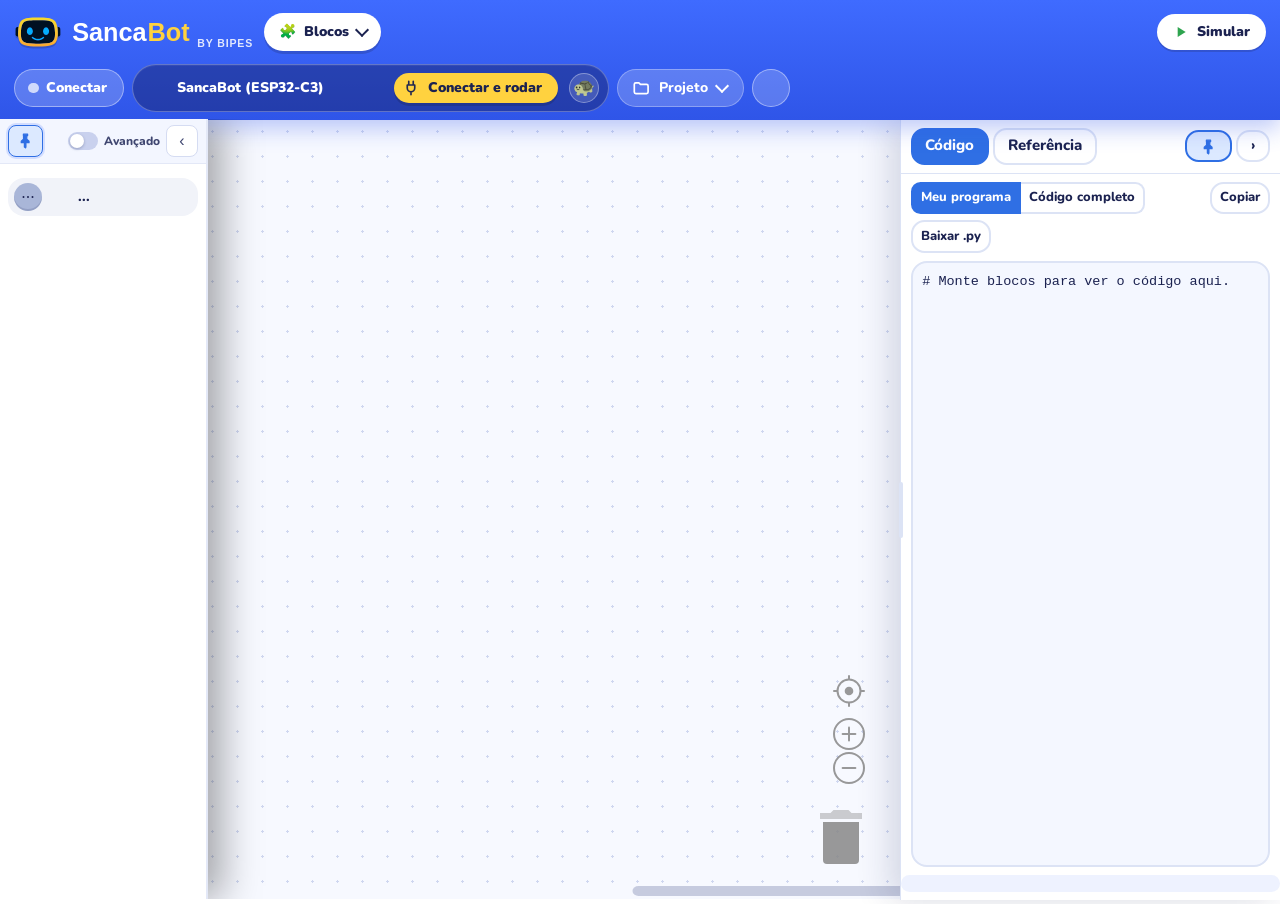
==== commit 99763492: "Editor v3: blocos, toolbox e interface do SancaBot atualizados Atualiza a interface atual (ui/): def" ====
--- a/ui/index.html
+++ b/ui/index.html
@@ -5,8 +5,21 @@
   <meta name="google" value="notranslate">
   <meta name="viewport" content="width=device-width, user-scalable=no">
   <title>SancaBot by BIPES</title>
+  <!-- Sem "piscada" ao carregar: a página fica invisível (fundo da cor da marca) até o cabeçalho, as traduções e a aba lembrada estarem prontos.
+       sancabot_session.js chama window.sancabotPronto(); se algo falhar, o cronômetro abaixo libera a página em 4 s. -->
+  <style>html.sb-boot { background: #3F6BFF; } html.sb-boot body { visibility: hidden; } </style>
+  <script>
+    (function () {
+      var h = document.documentElement; h.classList.add('sb-boot');
+      window.sancabotPronto = function () { if (h.classList.contains('sb-boot')) { h.classList.remove('sb-boot'); try { performance.mark('sb-pronto'); } catch (e) { /* ok */ } } };
+      // Se o aluno estava em outra aba (Console, Arquivos...), a página espera abrir essa aba para não mostrar os Blocos por um instante
+      try { var a = JSON.parse(sessionStorage.getItem('sancabot_aba')); window.sancabotAguardaAba = ['tab_console', 'tab_files', 'tab_programs', 'tab_device'].indexOf(a) >= 0; } catch (e) { window.sancabotAguardaAba = false; }
+      setTimeout(window.sancabotPronto, 4000);
+    })();
+  </script>
   <link rel="apple-touch-icon" sizes="180x180" href="media/apple-touch-icon.png">
-  <link rel="icon" type="image/png" sizes="32x32" href="media/icon/favicon-32x32.png">
+  <link rel="icon" href="favicon.ico" sizes="any">
+  <link rel="icon" type="image/png" sizes="32x32" href="media/icon/favicon-32x32.png?v=3">
   <link rel="mask-icon" href="media/icon/safari-pinned-tab.svg" color="#5bbad5">
   <meta name="theme-color" content="#14161A">
 
@@ -64,27 +77,50 @@
 </script>
   <link rel="stylesheet" href="style.css?ver=sancabot-20260705-19">
   <link rel="stylesheet" href="core/libs.css">
-  <script src="core/storage.js?ver=0.2.2.1125"></script>
-  <script src="core/blockly_compressed.js?ver=0.2.1.8260042"></script>
-  <script src="core/blocks_compressed.js?ver=0.2.1.8260042"></script>
-  <script src="core/javascript_compressed.js?ver=0.2.1.8260042"></script>
-  <script src="core/python_compressed.js?ver=0.2.3.9292231"></script>
-  <script src="core/code.js?ver=sancabot-20260702-3"></script>
-  <script src="core/channel.js?ver=sancabot-20260703-3"></script>
-  <script src="core/utils.js?ver=0.2.3.1125"></script>
-  <script src="core/ui.js?ver=0.2.3.1125"></script>
+  <link rel="stylesheet" href="core/sancabot_panels.css?ver=sancabot-v3-2">
+  <link rel="preload" href="media/fonts/nunito/nunito-latin-wght-normal.woff2" as="font" type="font/woff2" crossorigin>
+  <link rel="stylesheet" href="core/sancabot_sim.css?ver=sancabot-v3-9">
+  <link rel="stylesheet" href="core/sancabot_gallery.css?ver=sancabot-g-4">
+  <link rel="stylesheet" href="core/sancabot_scratch.css?ver=sancabot-v3-7">
+  <link rel="stylesheet" href="core/sancabot_empty.css?ver=sancabot-v3-9">
+  <link rel="stylesheet" href="core/sancabot_layout.css?ver=sancabot-v3-31">
+  <script src="core/storage.js?ver=sancabot-20261028-1"></script>
+  <!-- Blockly 13.4.0 (vendorizado em core/blockly13/; o Blockly 6.2021 antigo continua em core/ até a migração ser aceita) -->
+  <script src="core/blockly13/blockly_compressed.js"></script>
+  <script src="core/blockly13/blocks_compressed.js"></script>
+  <script src="core/blockly13/javascript_compressed.js"></script>
+  <script src="core/blockly13/python_compressed.js"></script>
+  <script src="core/blockly13/plugins/field-colour.js"></script>
+  <script src="core/blockly13/plugins/field-angle.js"></script>
+  <script src="core/sancabot_blockly_compat.js?ver=sancabot-v3-1"></script>
+  <script src="core/sancabot_config.js?ver=sancabot-v3-7"></script>
+  <script src="core/sancabot_scratch_theme.js?ver=sancabot-v3-1"></script>
+  <script src="core/code.js?ver=sancabot-20261028-1"></script>
+  <script src="core/channel.js?ver=sancabot-20261028-2"></script>
+  <script src="core/utils.js?ver=sancabot-20261028-6"></script>
+  <script src="core/ui.js?ver=sancabot-20261028-2"></script>
+  <script src="core/sancabot_console_ptbr.js?ver=sancabot-20261028-4"></script>
   <script src="core/queue.js"></script>
   <script src="core/FileSaver.js"></script>
   <script src="core/shortcut.js"></script>
 
 
   <!-- Custom Blocks for BIPES Project --> 
-  <script src="core/block_definitions.js?ver=sancabot-20260703-21"></script> <!-- Rafael 24/03/2020 -->
+  <script src="core/block_definitions.js?ver=sancabot-20261027-3"></script> <!-- Rafael 24/03/2020 -->
   <script src="core/generator_stubs.js?ver=sancabot-20260703-21"></script> <!-- Rafael 24/03/2020 -->
 
   <!-- Blocos e geradores SancaBot (separados em 2026-07-05) -->
-  <script src="core/block_definitions_sancabot.js?ver=sancabot-20260705-19"></script>
+  <script src="core/block_definitions_sancabot.js?ver=sancabot-v3-6"></script>
   <script src="core/generator_stubs_sancabot.js?ver=sancabot-20260705-19"></script>
+  <script src="core/sancabot_i18n_ptbr_tips.js?ver=sancabot-20261027-1"></script>
+  <script src="core/sancabot_i18n_ptbr.js?ver=sancabot-20261028-2"></script>
+  <script src="core/sancabot_icons.js?ver=sancabot-v3-1"></script>
+  <script src="core/sancabot_block_roles.js?ver=sancabot-v3-1"></script>
+  <script src="core/sancabot_layout.js?ver=sancabot-v3-9"></script>
+  <script src="core/sancabot_session.js?ver=sancabot-s-4"></script>
+  <script src="core/sancabot_polish.js?ver=sancabot-v3-5"></script>
+  <script src="core/sancabot_custom_blocks.js?ver=sancabot-20261027-1"></script>
+  <script src="core/sancabot_custom_loader.js?ver=sancabot-20261027-1"></script>
 
   <!-- xterm part -->
   <script src="core/xterm.js?ver=4.13.0"></script>
@@ -92,6 +128,12 @@
   <!-- Codemirror -->
   <script src="core/codemirror/codemirror.js"></script>
   <script src="core/codemirror/mode/python/python.js"></script>
+  <script src="core/sancabot_reference_data.js?ver=sancabot-v3-1"></script>
+  <script src="core/sancabot_reference.js?ver=sancabot-20261028-1"></script>
+  <script src="core/sancabot_panels.js?ver=sancabot-v3-5"></script>
+  <script src="core/sancabot_sim_examples.js?ver=sancabot-v3-3"></script>
+  <script src="core/sancabot_sim.js?ver=sancabot-v3-19"></script>
+  <script src="core/sancabot_gallery.js?ver=sancabot-g-4"></script>
 
   <!-- Progressive Web Application setup -->
   <script type="module">
@@ -140,27 +182,27 @@
       <button id="toolbarButton" class="notext icon medium" title="..."></button>
       <div class="toolbar">
       <div id="channel_connect">
-        <button class="icon" id="channelButton" title="Choose connection channel"></button>
-        <button class="icon" id="connectButton" title="Connect/Disconnect"></button>
+        <button class="icon" id="channelButton" title="Escolher como conectar"></button>
+        <button class="icon" id="connectButton" title="Conectar / desconectar"></button>
       </div>
       <div class="icon" id="deviceSelect">
         <select id="device_selector">
           <option value="SancaBot" selected>SancaBot (ESP32-C3)</option>
-          <option value="AmadoBoard">Amado Board</option>
-          <option value="ESP8266">ESP8266</option>
-          <option value="ESP32S2">Franzininho Wifi (ESP32S2+CircuitPython)</option>
-          <option value="ESP8266">Wemos D1 mini</option>
-          <option value="ESP32">ESP32</option>
-          <option value="ESP32basic">ESP32 (Basic)</option>
-          <option value="M5STICK">m5stick (ESP32)</option>
-          <option value="Nucleo">ST Nucleo (mBed)</option>
-          <option value="BBBlack">Beagle Bone Black</option>
-          <option value="BBC">BBC Microbit</option>
-          <option value="RPI4">Raspberry Pi (any Linux)</option>
-          <option value="RPI_Pico">Raspberry Pi Pico</option>
-          <option value="UNO">Arduino UNO or MEGA (Snek @ 38400)</option>
-          <option value="UNO2">Arduino UNO or MEGA (Snek @ 115200)</option>
-          <option value="EV3">Lego EV3</option>
+          <option hidden value="AmadoBoard">Amado Board</option>
+          <option hidden value="ESP8266">ESP8266</option>
+          <option hidden value="ESP32S2">Franzininho Wifi (ESP32S2+CircuitPython)</option>
+          <option hidden value="ESP8266">Wemos D1 mini</option>
+          <option hidden value="ESP32">ESP32</option>
+          <option hidden value="ESP32basic">ESP32 (Basic)</option>
+          <option hidden value="M5STICK">m5stick (ESP32)</option>
+          <option hidden value="Nucleo">ST Nucleo (mBed)</option>
+          <option hidden value="BBBlack">Beagle Bone Black</option>
+          <option hidden value="BBC">BBC Microbit</option>
+          <option hidden value="RPI4">Raspberry Pi (any Linux)</option>
+          <option hidden value="RPI_Pico">Raspberry Pi Pico</option>
+          <option hidden value="UNO">Arduino UNO or MEGA (Snek @ 38400)</option>
+          <option hidden value="UNO2">Arduino UNO or MEGA (Snek @ 115200)</option>
+          <option hidden value="EV3">Lego EV3</option>
         </select>
         <button id="runButton" class="notext primary icon" title="..."></button>
       </div>
@@ -181,30 +223,56 @@
         <button id="accountButton" class="notext icon" title="..."></button>
       </div>
     </div>
-
-  <div class='channel-panel'>
-    <button class='icon' id="bluetoothButton">Bluetooth</button>
-    <div>
-      <button class='icon' id="serialButton">Serial</button>
-      <label for="resetBoard" class="checkswitch">
-        Reset on connect
-        <input type="checkbox" id="resetBoard" class="checkswitch" value="off">
-        <span></span>
-      </label>
-    </div>
-    <div>
-      <button class='icon' id="networkButton">Network</button>
-      <span>
-      Address: <input type="text" name="webrepl_url" id="url" value="ws://192.168.0.35:8266/" />
-      Password: <input type="password" name="webrepl_pass" id="password" value="bipes" />
-      </span>
-      <button class="icon" value="Scan boards" id="scanButton" onclick="window.open('ports.html','popup','width=600,height=600'); return false;" target="popup">Scan devices</button>
-    </div>
+  <script src="core/sancabot_header_early.js?ver=sancabot-h-1"></script>
+  <script>if (!window.sancabotAguardaAba && window.sancabotPronto) sancabotPronto();</script>
+
+  <div class='channel-panel' role="dialog" aria-modal="true" aria-labelledby="chTitle">
+    <header class="ch-head">
+      <span class="ch-ico"><svg viewBox="0 0 24 24" aria-hidden="true"><path d="M9 3v5M15 3v5M7 8h10v4a5 5 0 0 1-10 0V8zM12 17v4"/></svg></span>
+      <div><h2 id="chTitle">Conectar o robô</h2><p>Escolha como o computador vai conversar com o robô.</p></div>
+      <button type="button" class="ch-x" id="channelClose" aria-label="Fechar">×</button>
+    </header>
+    <section class="ch-card ch-rec">
+      <span class="ch-ci ch-usb"><svg viewBox="0 0 24 24" aria-hidden="true"><path d="M9 3v5M15 3v5M7 8h10v4a5 5 0 0 1-10 0V8zM12 17v4"/></svg></span>
+      <div class="ch-body">
+        <h3>Cabo USB <em>Recomendado</em></h3>
+        <p>Liga o robô direto no computador. É o jeito mais fácil e firme.</p>
+        <label for="resetBoard" class="checkswitch">
+          Reiniciar o robô ao conectar
+          <input type="checkbox" id="resetBoard" class="checkswitch" value="off">
+          <span></span>
+        </label>
+      </div>
+      <button class='icon ch-go' id="serialButton">Conectar →</button>
+    </section>
+    <section class="ch-card">
+      <span class="ch-ci ch-ble"><svg viewBox="0 0 24 24" aria-hidden="true"><path d="M7 7l10 10-5 4V3l5 4L7 17"/></svg></span>
+      <div class="ch-body">
+        <h3>Bluetooth <em class="ch-tag2">Sem fio</em></h3>
+        <p>Conecta sem cabos, com o robô por perto.</p>
+      </div>
+      <button class='icon ch-go' id="bluetoothButton">Parear →</button>
+    </section>
+    <section class="ch-card">
+      <span class="ch-ci ch-wifi"><svg viewBox="0 0 24 24" aria-hidden="true"><path d="M2.5 9a14 14 0 0 1 19 0M5.5 12.5a9.5 9.5 0 0 1 13 0M8.8 16a5 5 0 0 1 6.4 0"/><circle cx="12" cy="19.5" r="1.1"/></svg></span>
+      <div class="ch-body">
+        <h3>Rede Wi-Fi <em class="ch-tag3">Rede local</em></h3>
+        <p>O robô e o computador precisam estar na mesma rede.</p>
+        <div class="ch-fields">
+          <label>Endereço <input type="text" name="webrepl_url" id="url" value="ws://192.168.0.35:8266/" /></label>
+          <label>Senha <input type="password" name="webrepl_pass" id="password" value="bipes" /></label>
+          <button class="icon ch-scan" value="Scan boards" id="scanButton" onclick="window.open('ports.html','popup','width=600,height=600'); return false;" target="popup">Buscar robôs na rede</button>
+        </div>
+      </div>
+      <button class='icon ch-go' id="networkButton">Conectar →</button>
+    </section>
+    <footer class="ch-foot"><span>💡 USB e Bluetooth funcionam no Chrome e no Edge.</span><button type="button" id="channelClose2">Fechar</button></footer>
   </div>
 
   <div id="content_blocks" class="content"></div>
   <div id="content_console" class="content">
-       <span class="icon" id="tipsGeneric"><tt>Ctrl+Insert</tt> to copy and <tt>Shift+Insert</tt> to paste</span>
+       <div class="sb-hint"><img src="media/sancabot-face.svg" alt=""><p>Conecte o robô (botão <b>Serial</b> ou <b>Bluetooth</b>), depois aperte <b>Executar meus blocos</b>. O que o robô disser aparece aqui.</p></div>
+       <span class="icon" id="tipsGeneric"><tt>Ctrl+Insert</tt> copia e <tt>Shift+Insert</tt> cola</span>
     <tr height="25%" id="termTR">
      <td>
         <div style="display:inline-block; vertical-align:top; ">
@@ -215,17 +283,17 @@
      <td>
         <div id="file-boxes" >
 
-            <button onclick="Tool.runPython(); return false;">Run block based program</button>
+            <button onclick="Tool.runPython(); return false;">Executar meus blocos</button>
       <br>
       <br>
-            <button onclick="Tool.stopPython(); return false;">Stop running program</button>
-            <button onclick="Tool.softReset(); return false;">Soft reset device</button>
+            <button onclick="Tool.stopPython(); return false;">Parar programa</button>
+            <button onclick="Tool.softReset(); return false;">Reiniciar o robô</button>
       <br>
       <br>
-      <button  onclick="Files.run(UI ['workspace'].content_file_name.value); return false;">Run edited Python File</button>
+      <button  onclick="Files.run(UI ['workspace'].content_file_name.value); return false;">Executar o arquivo Python editado</button>
       <br>
       <br>
-      <button onclick="term.write('\x1bc');  ">Clear terminal output</button>
+      <button onclick="term.write('\x1bc');  ">Limpar o console</button>
 
       <!--
             <div class="file-box">
@@ -243,9 +311,9 @@
       -->
     </div>
     <label for="EasyMQTT_bridge" class="checkswitch">
-        Bridge data to EasyMQTT
+        Enviar dados para o EasyMQTT
         <input type="checkbox" id="EasyMQTT_bridge" class="checkswitch" value="off">
-        <button id="settingsGeneric" class="notext icon" title="Configure EasyMQTT bridge" style="height: 1.5rem; padding: 0 0.25rem;" onclick="window.open('easymqtt_bridge.html','popup','width=600,height=600'); return false;" target="popup"></button>
+        <button id="settingsGeneric" class="notext icon" title="Configurar o EasyMQTT" style="height: 1.5rem; padding: 0 0.25rem;" onclick="window.open('easymqtt_bridge.html','popup','width=600,height=600'); return false;" target="popup"></button>
         <span></span>
       </label>
     </td>
@@ -259,7 +327,7 @@
 	    <!--
     <iframe src="https://bipes-271213.appspot.com/list" width="100%" height="500" frameBorder="0"></iframe>
 	    -->
-    <iframe src="shared.html" width="100%" height="500" frameBorder="0"></iframe>
+    <iframe src="shared.html" width="100%" height="500" title="Galeria de projetos" frameBorder="0"></iframe>
     </center>
   </div>
 
@@ -289,8 +357,8 @@
 
   <div id="file-boxes">
   <div id="file-header">
-    <span>File manager</span>
-    <label id="putFileButton" for="put-file-select"  class="noteaxt button icon" title="Upload script to device"></label>
+    <span>Arquivos do robô</span>
+    <label id="putFileButton" for="put-file-select"  class="noteaxt button icon" title="Enviar arquivo para o robô"></label>
     <input name="PutFileList" id="put-file-select" type="file" accept=".md,.py" required="">
     <!--<input type="button" value="Run Blocks" onclick="Tool.runPython(); return false;" />-->
 
@@ -304,23 +372,23 @@
   <div id="put-file-list"></div>
   <input type="button" value="Send to device" id="put-file-button" onclick="Files.put_file(); return false;" />
   </div>-->
-  <div id="file-status">...</div>
+  <div id="file-status">Conecte o robô para ver e enviar arquivos.</div>
   <span id='filesPanel'>
   <details open>
   <summary>
-  <h2>On device</h2>
-  <button type="button" value="List Files" id="refreshFilesList" class="notext button icon" title="Refresh device file list" onclick="event.preventDefault(); event.stopPropagation(); Files.listFiles(); return false;"></button>
+  <h2>No robô</h2>
+  <button type="button" value="List Files" id="refreshFilesList" class="notext button icon" title="Atualizar a lista de arquivos do robô" onclick="event.preventDefault(); event.stopPropagation(); Files.listFiles(); return false;"></button>
   </summary>
-  <span id='fileList'>...</span>
+  <span id='fileList'><div class="sb-empty-line">Nenhum arquivo por aqui ainda. Conecte o robô e aperte o botão de atualizar.</div></span>
   </details>
   <details open>
-  <summary><h2>Blocks to code</h2></summary>
+  <summary><h2>Blocos em código</h2></summary>
   <span id='blocks2Code'>
-    <div id='blocks2codePython' title="Code generated by the blocks with Blockly."></div>
-    <div id='blocks2codeXML' title="BIPES files with all blocks and configuration, like freeboard workspace.">workspace.bipes.xml<span>internal</span></div>
+    <div id='blocks2codePython' title="Código Python gerado pelos seus blocos."></div>
+    <div id='blocks2codeXML' title="Arquivo com todos os blocos e ajustes do projeto.">workspace.bipes.xml<span>interno</span></div>
   </span></details>
   <details>
-  <summary><h2>Templates</h2></summary>
+  <summary><h2>Modelos</h2></summary>
   <span id='fileTemplate'>
     <div onclick="Tool.getText('main.py');">main.py</div>
     <div onclick="Tool.getText('ssd1306.py');">ssd1306.py</div>
@@ -332,10 +400,15 @@
   <div>
 
   <div id="file_save_as" class="py">
-  <input type=text id=content_file_name placeholder="Filename">
-  <button id="editor2DeviceButton" class="button icon text" onclick="Files.files_save_as();">Save</button>
-  <button id="generated2DeviceButton" class="button icon text" onclick="Files.file_save_as.className = 'py';  Files.files_save_as ();">Save a copy</button>
-  <button id="updateXMLButton"  class="button icon text" onclick="Files.editedXML2Workspace();">Push to workspace</button>
+  <input type=text id=content_file_name placeholder="Nome do arquivo">
+  <button id="editor2DeviceButton" class="button icon text" onclick="Files.files_save_as();">Salvar</button>
+  <button id="generated2DeviceButton" class="button icon text" onclick="Files.file_save_as.className = 'py';  Files.files_save_as ();">Salvar uma cópia</button>
+  <button id="updateXMLButton"  class="button icon text" onclick="Files.editedXML2Workspace();">Enviar para os blocos</button>
+  <span class="sb-fa-group" role="group" aria-label="Ações do arquivo aberto do robô">
+    <button type="button" class="sb-fa sb-fa-run" disabled onclick="Files.openFileAction('run')" title="Executar este arquivo no robô">▶ Executar</button>
+    <button type="button" class="sb-fa" disabled onclick="Files.openFileAction('download')" title="Baixar este arquivo para o computador">⬇ Baixar para o PC</button>
+    <button type="button" class="sb-fa sb-fa-del" disabled onclick="Files.openFileAction('delete')" title="Apagar este arquivo do robô">🗑 Excluir do robô</button>
+  </span>
   </div>
   <textarea id="content_file_code" wrap="off"></textarea>
 
@@ -369,18 +442,18 @@
 <div class="notify-panel"></div>
 <div class="account-panel">
   <span>
-    <span id="account_header">Hello, <span id="account_user" role="textbox" contenteditable>User</span>!</span>
+    <span id="account_header">Olá, <span id="account_user" role="textbox" contenteditable>User</span>!</span>
     <details open>
     <summary>
-    <h2>Projects</h2>
-    <button value="New Project" id="newProjectButton" class="notext button icon" title="Create new project" onclick="/*UI ['workspace'].newProject();*/" /></button>
+    <h2>Meus projetos</h2>
+    <button value="New Project" id="newProjectButton" class="notext button icon" title="Criar novo projeto" onclick="/*UI ['workspace'].newProject();*/" /></button>
     </summary>
     <span id='ProjectList'></span>
     </details>
   </span>
   <details open>
   <summary>
-  <h2>Settings</h2>
+  <h2>Ajustes</h2>
   </summary>
   <span class="icon" id="languageIcon">
   <select id="languageMenu"></select>
@@ -501,7 +574,7 @@
     <div class="mission-block-list">
       <div class="mission-block mission-block--setup">1. preparar motores</div>
       <div class="mission-block mission-block--sensor">2. preparar sensor de dist&acirc;ncia (ultrassom)</div>
-      <div class="mission-block mission-block--move">3. SancaBot movimenta para frente cont&iacute;nuo</div>
+      <div class="mission-block mission-block--move">3. Mover para frente, cont&iacute;nuo</div>
       <div class="mission-block mission-block--repeat">4. repetir medi&ccedil;&atilde;o de dist&acirc;ncia</div>
       <div class="mission-block mission-block--console">&nbsp;&nbsp;&nbsp;mostrar dist&acirc;ncia no console</div>
       <div class="mission-block mission-block--decision">&nbsp;&nbsp;&nbsp;se dist&acirc;ncia menor que 15 cm: parar e sair da repeti&ccedil;&atilde;o</div>
@@ -570,9 +643,9 @@
     <h3>2. Monte no BIPES</h3>
     <div class="mission-block-list">
       <div class="mission-block mission-block--setup">1. preparar motores</div>
-      <div class="mission-block mission-block--sensor">2. preparar sensor ultrassom acima da guia frontal</div>
-      <div class="mission-block mission-block--move">3. SancaBot movimenta para frente velocidade 25% por tempo 2 segundos</div>
-      <div class="mission-block mission-block--decision">4. se detectar objeto a menos de 12 cm: parar SancaBot</div>
+      <div class="mission-block mission-block--sensor">2. preparar sensor de dist&acirc;ncia acima da guia frontal</div>
+      <div class="mission-block mission-block--move">3. Mover para frente a 25%, por tempo, durante 2 segundos</div>
+      <div class="mission-block mission-block--decision">4. se o sensor v&ecirc; objeto a menos de 12 cm: Parar</div>
       <div class="mission-block mission-block--console">5. registrar o que aconteceu no teste</div>
     </div>
   </section>
@@ -649,10 +722,10 @@
     <h3>2. Monte no BIPES</h3>
     <div class="mission-block-list">
       <div class="mission-block mission-block--setup">1. preparar motores</div>
-      <div class="mission-block mission-block--sensor">2. preparar ultrassom</div>
+      <div class="mission-block mission-block--sensor">2. preparar sensor de dist&acirc;ncia</div>
       <div class="mission-block mission-block--console">3. iniciar cron&ocirc;metro</div>
-      <div class="mission-block mission-block--move">4. SancaBot movimenta para frente cont&iacute;nuo</div>
-      <div class="mission-block mission-block--repeat">5. SancaBot repete enquanto o tempo for menor que o limite</div>
+      <div class="mission-block mission-block--move">4. Mover para frente, cont&iacute;nuo</div>
+      <div class="mission-block mission-block--repeat">5. Repetir enquanto o tempo for menor que o limite</div>
       <div class="mission-block mission-block--decision">&nbsp;&nbsp;&nbsp;se ultrassom detectar parede: parar, girar e testar de novo</div>
       <div class="mission-block mission-block--move">&nbsp;&nbsp;&nbsp;sen&atilde;o: seguir em frente devagar</div>
       <div class="mission-block mission-block--console">&nbsp;&nbsp;&nbsp;mostrar dist&acirc;ncia e tempo no painel</div>
@@ -703,44 +776,41 @@
 // Init blockly
 Code.init ();
 function applySancaBotToolboxColors() {
-  const colors = [
-    [/^sancabot$/i, '#e86f1a'],
-    [/experimental/i, '#94a3b8'],
-    [/preparacao/i, '#168fd8'],
-    [/movimento/i, '#d96a1c'],
-    [/ajustes|calibr/i, '#c88a00'],
-    [/sensores e leituras|sensores|leituras/i, '#00a7c7'],
-    [/condicoes|condicao/i, '#14b8a6'],
-    [/controle|decisao|repeticao e decisao|repet/i, '#6d5bd0'],
-    [/tempo|cronometro|duracao/i, '#7b61ff'],
-    [/laboratorio avancado/i, '#334155'],
-    [/logic|logica/i, '#5b80a5'],
-    [/math|matem/i, '#5b67a5'],
-    [/text|texto/i, '#5ba58c'],
-    [/list|lista/i, '#745ba5'],
-    [/variable|vari|contador/i, '#a55b80'],
-    [/function|fun/i, '#995ba5'],
-    [/bipes/i, '#2597ff'],
-    [/python/i, '#3776ab'],
-    [/timing/i, '#7b61ff'],
-    [/machine|maquina|cpu|pins|pinos/i, '#4b9a7d'],
-    [/display|led|oled|neopixel/i, '#00a7a7'],
-    [/sensor|ultra|gps|camera/i, '#00a7c7'],
-    [/output|saida|motor|servo|buzzer|som/i, '#c05a42'],
-    [/comm|uart|spi|i2c|bluetooth/i, '#5b6fa5'],
-    [/file|arquivo/i, '#8a6f3d'],
-    [/net|http|wifi|mqtt/i, '#2f8f46']
+  // Cor e ícone de cada categoria pelo PAPEL (paleta em core/sancabot_config.js, ícones em core/sancabot_icons.js).
+  // Blockly 13: a linha é .blocklyToolboxCategory; a cor vai na variável --cat e o CSS (sancabot_scratch.css) faz o resto.
+  const CF = window.SancaBotConfig || {}, P = CF.palette || {}, INK = CF.ink || '#1B2250', I = window.SancaBotIcons;
+  const rules = [
+    [/^sancabot$/, 'robot'],
+    [/preparacao|ajustes|calibr/, 'prep'], [/movimento/, 'move'], [/sensores e leituras/, 'sense'], [/condicoes|condicao/, 'calc'],
+    [/^decidir/, 'decide'], [/^repetir/, 'repeat'], [/^variavel$|contador/, 'store'], [/^tempo$|cronometro|duracao/, 'time'],
+    [/modelos/, 'star'], [/experimental/, 'more'],
+    [/logica e matematica/, 'calc'], [/laboratorio avancado/, 'more'],
+    [/^logic|^logica/, 'decide'], [/^loop|^laco/, 'repeat'], [/^math|^matem/, 'calc'], [/^variable|^variaveis/, 'store'],
+    [/^text|^texto/, 'text'], [/^list/, 'lists'], [/^function|^funcoes|^bipes|^python/, 'more'],
+    [/temporizacao|timing/, 'time'], [/maquina|cpu|processador|pinos/, 'prep'],
+    [/display|tela|led|neopixel|oled|matriz|fita|st7789/, 'text'],
+    [/saidas|atuadores|motor|servo|rele/, 'move'], [/^sons/, 'time'],
+    [/sensor|ultra|gps|camera|oximetro|inercial|rfid|encoder|onewire|dht|anemometro|pluviometro/, 'sense'],
+    [/rede|http|wifi|mqtt|e-mail|email|comunic|uart|spi|i2c|gsm|socket|cliente|servidor|ntp|bluetooth/, 'net'], [/arquivo/, 'more']
   ];
-  document.querySelectorAll('.blocklyTreeLabel').forEach(label => {
-    const row = label.closest('.blocklyTreeRow');
+  document.querySelectorAll('.blocklyToolboxCategoryLabel').forEach(label => {
+    const row = label.closest('.blocklyToolboxCategory');
     if (!row) return;
-    const text = (label.textContent || '').trim();
-    const key = text.normalize('NFD').replace(/[\u0300-\u036f]/g, '').toLowerCase();
-    const found = colors.find(([pattern]) => pattern.test(key));
-    const color = found ? found[1] : '#94a3b8';
+    const key = (label.textContent || '').trim().normalize('NFD').replace(/[\u0300-\u036f]/g, '').toLowerCase();
+    const hit = rules.find(([re]) => re.test(key));
+    const role = hit ? hit[1] : 'more';
+    const color = role === 'robot' ? INK : (P[role] || P.more || '#A9B6D8');
+    row.style.setProperty('--cat', color);
     row.classList.add('sancabot-toolbox-row');
-    row.style.setProperty('--sancabot-cat-color', color);
-    if (/sancabot/i.test(key)) row.classList.add('sancabot-toolbox-sancabot');
+    if (role === 'robot') row.classList.add('sancabot-toolbox-sancabot');
+    const box = row.querySelector('.blocklyTreeRowContentContainer');
+    if (box && !box.querySelector('.sb-cat-ico') && I) {
+      const ico = document.createElement('span');
+      ico.className = 'sb-cat-ico'; ico.setAttribute('aria-hidden', 'true');
+      const glyph = role === 'robot' ? 'robot' : role === 'star' ? 'star' : I.forRole(role);
+      ico.innerHTML = I.svg(glyph, role === 'robot' ? '#FFFFFF' : INK, 20);
+      box.insertBefore(ico, box.firstChild);
+    }
   });
 }
 let sancabotToolboxColorTimer;
@@ -981,7 +1051,7 @@
       saveMissionDraft();
       return;
     }
-    const action = reading <= stop ? 'ENT\u00c3O parar SancaBot' : `ENT\u00c3O seguir devagar com ${speed || 0}%`;
+    const action = reading <= stop ? 'ENT\u00c3O parar' : `ENT\u00c3O seguir devagar com ${speed || 0}%`;
     const compare = reading <= stop ? '<=' : '>';
     result.textContent = `SE ${reading.toFixed(1)} cm ${compare} ${stop.toFixed(1)} cm, ${action}.`;
     saveMissionDraft();
@@ -1854,6 +1924,8 @@
 //global terminal variable
 var terminal = new Terminal ();
 term.init('#term') //init expanded class;
+// SancaBot v3: console em azul-marinho da marca (em vez de preto), letra maior e cursor amarelo
+try { terminal.setOption('theme', { background: '#1B2250', foreground: '#EAF0FF', cursor: '#FFD23F', cursorAccent: '#1B2250', selection: 'rgba(76,159,255,.45)' }); terminal.setOption('fontSize', 14); term.resize(); } catch (e) { /* ok */ }
 
 //global Utilities variable and functions (see core/utils.js)
 var Files = new files ('#fileList');
--- a/ui/core/sancabot_panels.css
+++ b/ui/core/sancabot_panels.css
@@ -0,0 +1,182 @@
+/* SPDX-License-Identifier: GPL-3.0-or-later
+   SancaBot by BIPES: painéis laterais (código/referência à direita, caixa de blocos à esquerda).
+   Comportamento inspirado em obsat-oficial/satblocks (GPL-3.0): index.html (#toolboxHoverTrigger, #panelResizer),
+   css/satblocks_theme.css e js/satblocks_app.js. Código e visual são próprios do SancaBot. */
+
+:root {
+  --sb-top: 3.5rem;
+  --sb-code-w: 380px;
+  /* Painel CLARO, na mesma família da caixa de blocos e dos blocos (fonte Nunito, cantos redondos, texto azul-marinho). */
+  --sb-bg: #ffffff;
+  --sb-bg2: #f4f7ff;
+  --sb-line: #dce3f5;
+  --sb-text: #1b2250;
+  --sb-dim: #5b6490;
+  --sb-blue: #2f6fe4;
+  --sb-orange: #ff9a3c;
+  --sb-yellow: #ffd23f;
+  /* Movimento: entrada e saída suaves (começa devagar, acelera e chega desacelerando). Nada de "estalo". */
+  --sb-ease-out: cubic-bezier(.4, 0, .2, 1);
+  --sb-ease-in: cubic-bezier(.4, 0, .2, 1);
+  --sb-open-ms: 440ms;
+  --sb-close-ms: 360ms;
+}
+
+/* ---- Painel de código / referência ---- */
+.sb-panel {
+  position: fixed; z-index: 40; top: var(--sb-top); right: 0; bottom: 0;
+  width: var(--sb-code-w); max-width: 92vw;
+  display: flex; flex-direction: column;
+  background: var(--sb-bg); color: var(--sb-text);
+  border-left: 1px solid var(--sb-line);
+  font: 600 15px/1.45 "Nunito", "Baloo 2", "Trebuchet MS", "Segoe UI", system-ui, sans-serif;
+  /* fechado: fora da tela, transparente e fora da ordem de foco (visibility só muda depois do deslize) */
+  transform: translateX(calc(100% + 16px)); opacity: 0; visibility: hidden; pointer-events: none;
+  box-shadow: 0 0 0 rgba(27, 34, 80, 0);
+  transition: transform var(--sb-close-ms) var(--sb-ease-in), opacity var(--sb-close-ms) var(--sb-ease-in),
+              box-shadow var(--sb-close-ms) var(--sb-ease-in), visibility 0s linear var(--sb-close-ms);
+}
+.sb-panel.sb-open {
+  transform: none; opacity: 1; visibility: visible; pointer-events: auto;
+  box-shadow: -10px 0 32px rgba(27, 34, 80, .16);
+  transition: transform var(--sb-open-ms) var(--sb-ease-out), opacity var(--sb-open-ms) var(--sb-ease-out),
+              box-shadow var(--sb-open-ms) var(--sb-ease-out), visibility 0s linear 0s;
+}
+.sb-panel, .sb-panel * { box-sizing: border-box; }
+
+.sb-head { display: flex; align-items: center; justify-content: space-between; gap: .5rem; padding: .5rem .6rem; border-bottom: 1px solid var(--sb-line); }
+.sb-tabs { display: flex; gap: .25rem; }
+.sb-tabs button, .sb-actions button, .sb-toolbar button, .sb-chip {
+  font: inherit; font-weight: 800; color: var(--sb-text); background: #ffffff;
+  border: 2px solid var(--sb-line); border-radius: .85rem; padding: .35rem .8rem; cursor: pointer;
+}
+.sb-tabs button[aria-selected="true"], .sb-toolbar button[aria-pressed="true"], .sb-chip[aria-pressed="true"] {
+  background: var(--sb-blue); border-color: var(--sb-blue); color: #ffffff;
+}
+.sb-panel button:hover { background: #eaf0ff; }
+.sb-tabs button[aria-selected="true"]:hover, .sb-toolbar button[aria-pressed="true"]:hover, .sb-chip[aria-pressed="true"]:hover { background: #2559c4; }
+.sb-panel button:focus-visible, .sb-edge:focus-visible, .sb-resizer:focus-visible { outline: 2px solid var(--sb-blue); outline-offset: 2px; }
+.sb-actions { display: flex; gap: .25rem; }
+.sb-iconbtn { display: inline-flex; align-items: center; justify-content: center; min-width: 2rem; height: 2rem; padding: 0 .5rem; font-size: 16px; line-height: 1; }
+/* Alfinete: SOLTO = contorno, inclinado. FIXADO = preenchido, reto, azul. Não depende de texto. */
+.sb-pinbtn svg { width: 17px; height: 17px; stroke: currentColor; stroke-width: 1.7; stroke-linejoin: round; fill: none; transform: rotate(45deg); transition: transform .28s var(--sb-ease-out), fill .2s; }
+.sb-pinbtn[aria-pressed="true"] { background: #dce9ff; border-color: var(--sb-blue); color: var(--sb-blue); }
+.sb-pinbtn[aria-pressed="true"]:hover { background: #cfe0ff; }
+.sb-pinbtn[aria-pressed="true"] svg { transform: rotate(0deg); fill: currentColor; }
+
+.sb-body { flex: 1; min-height: 0; display: flex; flex-direction: column; }
+.sb-body[hidden] { display: none; }
+.sb-toolbar { display: flex; flex-wrap: wrap; align-items: center; gap: .4rem; padding: .5rem .6rem; }
+.sb-toolbar .sb-spacer { flex: 1; }
+.sb-toolbar button { padding: .3rem .5rem; font-size: 13px; }
+.sb-seg { display: inline-flex; }
+.sb-seg button:first-child { border-radius: .6rem 0 0 .6rem; }
+.sb-seg button:last-child { border-radius: 0 .6rem .6rem 0; border-left: 0; }
+.sb-codebox { flex: 1; min-height: 0; margin: 0 .6rem; border: 2px solid var(--sb-line); border-radius: 1rem; overflow: hidden; background: var(--sb-bg2); }
+.sb-codebox .CodeMirror { height: 100%; background: var(--sb-bg2); color: #1b2250; font-family: ui-monospace, "Cascadia Code", Menlo, Consolas, monospace; font-size: 13.5px; }
+.sb-codebox .CodeMirror-gutters { background: #eaf0ff; border-right: 1px solid var(--sb-line); }
+.sb-codebox .CodeMirror-linenumber { color: #8f9acb; }
+.sb-codebox .cm-keyword { color: #7a3fe0; font-weight: 700; } .sb-codebox .cm-def { color: #1f5fd0; font-weight: 700; } .sb-codebox .cm-string { color: #14803a; }
+.sb-codebox .cm-number { color: #c2410c; } .sb-codebox .cm-comment { color: #8791bd; font-style: italic; } .sb-codebox .cm-builtin { color: #b02a6a; } .sb-codebox .cm-variable { color: #1b2250; }
+.sb-codebox .CodeMirror-cursor { border-left-color: #1b2250; } .sb-codebox .CodeMirror-selected { background: #cfe0ff; }
+.sb-codebox pre { margin: 0; padding: .6rem; height: 100%; overflow: auto; font: 13.5px/1.5 ui-monospace, "Cascadia Code", Menlo, Consolas, monospace; color: #1b2250; white-space: pre-wrap; }
+.sb-hint { margin: .5rem .6rem .7rem; color: var(--sb-dim); font-size: 12.5px; min-height: 1.2em; }
+.sb-hint.sb-error { color: #b42318; }
+.sb-live { position: absolute; width: 1px; height: 1px; overflow: hidden; clip: rect(0 0 0 0); }
+
+/* Referência (ligada à caixa de blocos) */
+.sb-ref { display: flex; flex-direction: column; min-height: 0; }
+.sb-ref-top { display: flex; flex-wrap: wrap; align-items: center; gap: .5rem .8rem; padding: .55rem .6rem .35rem; }
+.sb-search, .sb-topic-select {
+  font: inherit; font-weight: 700; color: var(--sb-text); background: var(--sb-bg2); border: 2px solid var(--sb-line); border-radius: .85rem; padding: .45rem .75rem; min-width: 0;
+}
+.sb-search { flex: 1 1 11rem; }
+.sb-search:focus, .sb-topic-select:focus { outline: 2px solid var(--sb-blue); outline-offset: 1px; }
+.sb-follow { display: inline-flex; align-items: center; gap: .3rem; color: var(--sb-dim); font-size: 12.5px; cursor: pointer; white-space: nowrap; }
+.sb-follow input { accent-color: var(--sb-blue); }
+.sb-navrow { display: flex; flex-direction: column; gap: .4rem; padding: 0 .6rem .4rem; border-bottom: 1px solid var(--sb-line); }
+.sb-chips { display: flex; flex-wrap: wrap; gap: .3rem; }
+.sb-chip { font-size: 12.5px; padding: .25rem .6rem; white-space: nowrap; }
+.sb-navrow .sb-chips { flex-wrap: nowrap; overflow-x: auto; padding-bottom: .25rem; scrollbar-width: thin; }
+.sb-topic-select { width: 100%; }
+.sb-ref-content { flex: 1; min-height: 0; overflow: auto; padding: .6rem; }
+.sb-topic-head { border-left: 6px solid var(--sb-blue); border-radius: 3px; padding-left: .7rem; margin-bottom: .6rem; }
+.sb-topic-head h3 { margin: 0; font-size: 20px; font-weight: 900; }
+.sb-crumb { color: var(--sb-dim); font-size: 12px; margin-bottom: .1rem; }
+.sb-intro { color: var(--sb-text); margin: 0 0 .6rem; }
+.sb-how { margin: 0 0 .7rem; padding-left: 1.1rem; color: var(--sb-dim); }
+.sb-how li { margin-bottom: .2rem; }
+.sb-tip { border-left: 3px solid var(--sb-orange); padding-left: .6rem; color: var(--sb-dim); margin: .8rem 0 .4rem; }
+.sb-count { margin: .5rem 0; font-size: 12.5px; font-weight: 600; color: var(--sb-blue); text-transform: uppercase; letter-spacing: .03em; }
+.sb-empty, .sb-more { color: var(--sb-dim); font-size: 13px; }
+.sb-row { border: 2px solid var(--sb-line); border-radius: 1rem; padding: .65rem .75rem; margin-bottom: .65rem; background: #ffffff; cursor: grab; box-shadow: 0 2px 0 rgba(27, 34, 80, .06); }
+.sb-row:active { cursor: grabbing; }
+.sb-row-head { display: flex; align-items: flex-start; gap: .4rem; }
+.sb-grip { color: var(--sb-dim); user-select: none; line-height: 1.6; }
+.sb-row .sb-block { display: inline-block; border-radius: .7rem; padding: .25rem .7rem; color: #1b2250; font-weight: 800; font-size: 13.5px; max-width: 100%; overflow-wrap: anywhere; box-shadow: 0 2px 0 rgba(27, 34, 80, .18); }
+.sb-where { color: var(--sb-dim); font-size: 11.5px; margin: .25rem 0 0 1.3rem; }
+.sb-row .sb-note { margin: .35rem 0 .3rem; color: var(--sb-text); font-size: 13px; }
+.sb-row pre { margin: .2rem 0 .4rem; padding: .45rem .55rem; background: var(--sb-bg2); border-radius: .5rem; overflow: auto; max-height: 11rem; font: 13px/1.5 ui-monospace, "Cascadia Code", Menlo, Consolas, monospace; color: #1b2250; white-space: pre; border: 1px solid var(--sb-line); }
+.sb-row-acts { display: flex; gap: .35rem; flex-wrap: wrap; }
+.sb-mini { font: inherit; font-size: 13px; font-weight: 800; color: var(--sb-text); background: #ffffff; border: 2px solid var(--sb-line); border-radius: .75rem; padding: .3rem .75rem; cursor: pointer; }
+.sb-mini:hover { background: #eaf0ff; border-color: var(--sb-blue); color: var(--sb-blue); }
+#content_blocks .injectionDiv.sb-drop { outline: 3px dashed var(--sb-blue); outline-offset: -6px; }
+
+/* ---- Alça de redimensionar (só com mouse e telas largas) ---- */
+.sb-resizer { position: absolute; left: -7px; top: 0; bottom: 0; width: 14px; cursor: col-resize; z-index: 2; display: flex; align-items: center; justify-content: center; touch-action: none; }
+.sb-resizer::before { content: ""; width: 4px; height: 56px; border-radius: 4px; background: var(--sb-line); transition: background .15s; }
+.sb-resizer:hover::before, .sb-resizer:focus-visible::before, .sb-resizer.sb-dragging::before { background: var(--sb-blue); }
+
+/* ---- Botões de borda e zonas de hover ---- */
+.sb-edge {
+  position: fixed; z-index: 39; top: 50%; transform: translateY(-50%);
+  font: 800 13px/1 "Nunito", system-ui, sans-serif; color: var(--sb-text); background: var(--sb-bg); border: 2px solid var(--sb-line);
+  padding: .9rem .5rem; cursor: pointer; writing-mode: vertical-rl; box-shadow: 0 6px 18px rgba(27, 34, 80, .14);
+  opacity: 1; visibility: visible; transition: opacity .28s var(--sb-ease-out), background .15s, visibility 0s linear 0s;
+}
+.sb-edge.sb-gone { opacity: 0; visibility: hidden; pointer-events: none; transition: opacity .2s var(--sb-ease-in), visibility 0s linear .2s; }
+.sb-edge--right { right: 0; border-right: 0; border-radius: .7rem 0 0 .7rem; }
+.sb-edge--left { left: 0; border-left: 0; border-radius: 0 .7rem .7rem 0; background: var(--sb-bg2); }
+.sb-edge:hover { background: #eaf0ff; color: var(--sb-blue); }
+.sb-hover { position: fixed; z-index: 38; top: var(--sb-top); bottom: 0; width: 10px; }
+.sb-hover[hidden] { display: none; }
+.sb-hover--right { right: 0; } .sb-hover--left { left: 0; }
+@media (hover: none), (pointer: coarse) { .sb-hover { display: none !important; } .sb-resizer { display: none; } }
+
+/* Faixa Fixar/Recolher no topo da caixa de blocos */
+.sb-tb-head { position: absolute; z-index: 5; top: 0; left: 0; right: 0; display: flex; gap: .35rem; align-items: center; padding: .4rem .5rem; background: var(--sb-bg2); border-bottom: 1px solid var(--sb-line); }
+.blocklyToolboxDiv .blocklyToolboxContents { margin-top: 2.8rem; }
+.sb-tb-btn { font: 600 14px/1 inherit; cursor: pointer; color: var(--sb-text); background: rgba(255, 255, 255, .08); border: 1px solid var(--sb-line); border-radius: .5rem; padding: 0 .5rem; }
+.sb-tb-head { justify-content: flex-end; }
+.sb-tb-btn.sb-pinbtn { margin-right: auto; }
+.sb-tb-btn:hover { background: rgba(255, 255, 255, .16); }
+.sb-tb-btn:focus-visible { outline: 2px solid var(--sb-blue); outline-offset: 2px; }
+
+/* ---- Caixa de blocos como CAMADA: não empurra a área de desenho (para o Blockly ela ocupa 0 px) ---- */
+.blocklyToolboxDiv.sb-tb-layer {
+  z-index: 60;
+  transform: translateX(-104%); opacity: 0; visibility: hidden; pointer-events: none; box-shadow: 0 0 0 rgba(27, 34, 80, 0);
+  transition: transform var(--sb-close-ms) var(--sb-ease-in), opacity var(--sb-close-ms) var(--sb-ease-in),
+              box-shadow var(--sb-close-ms) var(--sb-ease-in), visibility 0s linear var(--sb-close-ms);
+}
+.blocklyToolboxDiv.sb-tb-layer.sb-tb-open {
+  transform: none; opacity: 1; visibility: visible; pointer-events: auto; box-shadow: 14px 0 36px rgba(0, 0, 0, .34);
+  transition: transform var(--sb-open-ms) var(--sb-ease-out), opacity var(--sb-open-ms) var(--sb-ease-out),
+              box-shadow var(--sb-open-ms) var(--sb-ease-out), visibility 0s linear 0s;
+}
+
+/* ---- Telas estreitas: o código vira folha inferior (também camada) ---- */
+@media (max-width: 767.98px) {
+  .sb-navrow .sb-chips { display: none; }   /* o seletor de categorias basta e poupa altura */
+  .sb-ref-top { padding-bottom: .2rem; }
+  .sb-panel { top: auto; left: 0; right: 0; bottom: 0; width: 100%; max-width: none; height: 46vh; border-left: 0; border-top: 1px solid var(--sb-line); transform: translateY(calc(100% + 16px)); }
+  .sb-panel.sb-open { transform: none; box-shadow: 0 -14px 36px rgba(0, 0, 0, .34); }
+  .sb-resizer { display: none; }
+  .sb-edge--right { top: auto; bottom: 0; right: 50%; transform: translateX(50%); writing-mode: horizontal-tb; padding: .45rem .9rem; border: 1px solid var(--sb-line); border-bottom: 0; border-radius: .7rem .7rem 0 0; }
+}
+/* Sem animação na primeira pintura / mudança de faixa de tela */
+html.sb-no-anim .sb-panel, html.sb-no-anim .sb-edge, html.sb-no-anim .blocklyToolboxDiv.sb-tb-layer { transition: none !important; }
+/* Quem prefere menos movimento: aparece e some sem deslizar */
+@media (prefers-reduced-motion: reduce) {
+  .sb-panel, .sb-edge, .blocklyToolboxDiv.sb-tb-layer, .sb-pinbtn svg { transition: none !important; }
+}
--- a/ui/core/sancabot_sim.css
+++ b/ui/core/sancabot_sim.css
@@ -0,0 +1,92 @@
+/* SancaBot: aba Simulador (painel da direita). Mesma família visual do painel: claro, Nunito, cantos redondos. */
+.sb-sim { overflow: auto; padding: .7rem .75rem 1rem; gap: .65rem; flex: 1; min-height: 0; display: flex; flex-direction: column; }
+.sim-top { display: grid; gap: .5rem; }
+.sim-chips { display: flex; flex-wrap: wrap; gap: .35rem; }
+.sb-sim button { font: 800 13.5px/1 "Nunito", system-ui, sans-serif; color: var(--sb-text); background: #fff; border: 2px solid var(--sb-line); border-radius: 999px; padding: .55rem .85rem; min-height: 40px; cursor: pointer; }
+.sb-sim button:hover { background: #eaf0ff; }
+.sb-sim button[aria-pressed="true"] { background: var(--sb-blue); border-color: var(--sb-blue); color: #fff; }
+.sim-imp { display: flex; flex-wrap: wrap; align-items: center; gap: .5rem; font-size: 13px; color: var(--sb-dim); font-weight: 700; }
+.sim-imp input[type=number] { width: 5.5rem; font: 800 13px "Nunito", sans-serif; color: var(--sb-text); border: 2px solid var(--sb-line); border-radius: .7rem; padding: .35rem .5rem; background: var(--sb-bg2); }
+.sb-sim canvas { width: 100%; height: auto; border-radius: 1rem; border: 2px solid var(--sb-line); background: #f5f8ff; touch-action: none; display: block; cursor: crosshair; }
+.sim-ctl { display: flex; flex-wrap: wrap; align-items: center; gap: .4rem; }
+.sb-sim .sim-run { background: #2ea44f; border-color: #2ea44f; color: #fff; }
+.sb-sim .sim-run:hover { background: #278a43; }
+.sim-speed { display: inline-flex; gap: .25rem; margin-left: auto; }
+.sim-bias { display: grid; gap: .3rem; font-size: 13px; font-weight: 700; color: var(--sb-dim); }
+.sim-bias b { color: var(--sb-text); }
+.sim-bias input { width: 100%; accent-color: var(--sb-blue); }
+.sim-note { margin: 0; font-size: 12.5px; color: var(--sb-dim); font-weight: 600; }
+.sim-read { display: grid; grid-template-columns: 1fr 1fr; gap: .45rem; }
+.sim-read div { background: var(--sb-bg2); border-radius: .85rem; padding: .5rem .7rem; font-size: 12.5px; font-weight: 700; color: var(--sb-dim); }
+.sim-read b { display: block; font-size: 1.2rem; color: var(--sb-text); font-weight: 900; font-variant-numeric: tabular-nums; }
+.sim-msg { font-size: 13px; font-weight: 600; color: var(--sb-text); }
+.sim-msg p, .sim-msg ul { margin: .2rem 0; } .sim-msg ul { padding-left: 1.1rem; color: #7a4a00; }
+.sim-msg.sim-bad p { color: #b42318; font-weight: 800; }
+
+/* verificação do programa */
+.sim-lab { font: 800 13px "Nunito", sans-serif; color: var(--sb-dim); align-self: center; margin-right: .1rem; }
+.sim-imp select { font: 800 13px "Nunito", sans-serif; color: var(--sb-text); border: 2px solid var(--sb-line); border-radius: .7rem; padding: .35rem .5rem; background: var(--sb-bg2); }
+.sim-check { border: 2px solid var(--sb-line); border-radius: 1rem; padding: .55rem .7rem; background: #fff; }
+.sim-check-head { display: flex; align-items: center; justify-content: space-between; gap: .5rem; font-size: 14px; }
+.sim-pill { font: 800 12px/1 "Nunito", sans-serif; padding: .3rem .6rem; border-radius: 999px; }
+.sim-pill-ok { background: #dff6e6; color: #14672d; } .sim-pill-warn { background: #fff0c9; color: #7a4a00; } .sim-pill-bad { background: #ffe0dd; color: #a3201a; }
+.sim-check ul { list-style: none; margin: .45rem 0 0; padding: 0; display: grid; gap: .3rem; }
+.sim-check li { font-size: 13px; font-weight: 700; line-height: 1.35; padding: .35rem .5rem; border-radius: .6rem; cursor: pointer; }
+.sim-check li.sim-bad { background: #fff1ef; color: #a3201a; } .sim-check li.sim-warn { background: #fff8e1; color: #7a4a00; }
+.sim-check li:hover { filter: brightness(.97); }
+
+/* ---- Painel próprio do simulador (à direita; o painel de código fica ao lado dele) ---- */
+:root { --sb-sim-w: 0px; }
+.sb-sim-panel {
+  position: fixed; z-index: 41; top: var(--sb-top, 4.1rem); right: 0; bottom: 0; width: 380px; max-width: 92vw;
+  display: flex; flex-direction: column; background: #fff; color: #1b2250; border-left: 2px solid #dce3f5;
+  font: 600 15px/1.45 "Nunito", "Baloo 2", "Trebuchet MS", "Segoe UI", system-ui, sans-serif;
+  transform: translateX(calc(100% + 16px)); opacity: 0; visibility: hidden; pointer-events: none; box-shadow: 0 0 0 rgba(27, 34, 80, 0);
+  transition: transform .4s cubic-bezier(.4, 0, .2, 1), opacity .4s cubic-bezier(.4, 0, .2, 1), box-shadow .4s cubic-bezier(.4, 0, .2, 1), visibility 0s linear .4s;
+}
+.sb-sim-panel.sb-open { transform: none; opacity: 1; visibility: visible; pointer-events: auto; box-shadow: -10px 0 32px rgba(27, 34, 80, .16); transition-delay: 0s; }
+.sb-sim-panel, .sb-sim-panel * { box-sizing: border-box; }
+.sim-head { display: flex; align-items: center; gap: .4rem; padding: .6rem .75rem; border-bottom: 2px solid #dce3f5; }
+.sim-head h2 { margin: 0 auto 0 0; font-size: 18px; font-weight: 900; }
+.sim-head button { font: 800 13.5px/1 "Nunito", system-ui, sans-serif; border: 2px solid #dce3f5; background: #fff; color: #1b2250; border-radius: 999px; padding: .5rem .8rem; min-height: 40px; cursor: pointer; }
+.sim-head button:hover { background: #eaf0ff; }
+.sim-head .sim-run { background: #2ea44f; border-color: #2ea44f; color: #fff; } .sim-head .sim-run:hover { background: #278a43; }
+.sim-head .sim-close { font-size: 22px; padding: .3rem .75rem; }
+.sim-scene > summary { font-weight: 900; cursor: pointer; padding: .25rem 0; } .sim-scene { border-top: 2px solid #eef1fb; padding-top: .4rem; display: grid; gap: .5rem; }
+.sim-scene[open] > summary { margin-bottom: .2rem; }
+.sim-speed { display: flex; gap: .3rem; align-items: center; }
+/* o painel de código, o botão da borda e a zona de hover ficam ao lado do simulador */
+.sb-panel { right: var(--sb-sim-w, 0px); transition-property: transform, opacity, box-shadow, visibility, right; }
+.sb-edge--right, .sb-hover--right { right: var(--sb-sim-w, 0px); }
+
+/* botão "Simular" no cabeçalho */
+.sim-open { display: inline-flex; align-items: center; gap: .45rem; font: 900 14px/1 "Nunito", system-ui, sans-serif; color: #1b2250; background: #fff; border: 0; border-radius: 999px; padding: .62rem 1rem; cursor: pointer; box-shadow: 0 2px 0 rgba(27, 34, 80, .22); white-space: nowrap; }
+.sim-open svg { width: 16px; height: 16px; fill: #2ea44f; flex: none; }
+.sim-open:hover { background: #eaf0ff; }
+.sim-open[aria-pressed="true"] { background: #2ea44f; color: #fff; } .sim-open[aria-pressed="true"] svg { fill: #fff; }
+.sim-open:focus-visible { outline: 3px solid #ffd23f; outline-offset: 2px; }
+@media (max-width: 767.98px) {
+  .sb-sim-panel { top: auto; left: 0; right: 0; width: 100%; max-width: none; height: 62vh; border-left: 0; border-top: 2px solid #dce3f5; transform: translateY(calc(100% + 16px)); }
+  .sb-sim-panel.sb-open { transform: none; }
+  .sim-open span { display: none; } .sim-open { padding: .62rem .75rem; }
+}
+@media (prefers-reduced-motion: reduce) { .sb-sim-panel { transition: none; } }
+
+.sim-examples { display: flex; flex-wrap: wrap; align-items: center; gap: .4rem; font: 900 13.5px "Nunito", sans-serif; }
+.sim-examples select { flex: 1 1 12rem; min-width: 0; font: 800 13.5px "Nunito", sans-serif; color: var(--sb-text); border: 2px solid var(--sb-blue); border-radius: .8rem; padding: .5rem .6rem; background: #fff; }
+
+/* Bloco que o robô está executando agora na simulação */
+.blocklyDraggable.sb-running > .blocklyPath { stroke: #1B2250 !important; stroke-width: 4px !important; filter: drop-shadow(0 0 6px rgba(255, 255, 255, .95)) drop-shadow(0 0 10px #FFD23F) !important; }
+
+/* ---- Missão: objetivo, estrelas e dicas ---- */
+.sim-mission { border-radius: 16px; background: #fff8dc; border: 2px solid #ffd23f; padding: .6rem .75rem; display: grid; gap: .35rem; }
+.sim-mission[hidden] { display: none; }
+.sim-mtop { display: flex; align-items: center; justify-content: space-between; gap: .5rem; }
+.sim-mission h3 { margin: 0; font: 900 15px "Nunito", sans-serif; color: #1B2250; }
+.sim-stars { display: inline-flex; gap: 2px; flex: none; font-size: 22px; line-height: 1; }
+.sim-stars span { color: #d9d4bd; }
+.sim-stars span.on { color: #FFB400; text-shadow: 0 1px 0 rgba(27, 34, 80, .25); }
+.sim-mstatus { margin: 0; font: 800 13px "Nunito", sans-serif; color: #1B2250; }
+.sim-hint-btn { justify-self: start; border: 2px solid #ffd23f; background: #fff; color: #1B2250; border-radius: 999px; padding: .3rem .8rem; font: 800 13px "Nunito", sans-serif; cursor: pointer; }
+.sim-hint-btn:hover { background: #ffeeb0; }
+.sim-hints { margin: 0; padding-left: 1.2rem; font: 700 13px/1.4 "Nunito", sans-serif; color: #1B2250; }
--- a/ui/core/sancabot_gallery.css
+++ b/ui/core/sancabot_gallery.css
@@ -0,0 +1,94 @@
+/* SPDX-License-Identifier: GPL-3.0-or-later
+   SancaBot by BIPES: GALERIA (página da aba Projetos) e janela "Compartilhar na galeria". Mesma família visual do editor. */
+:root { --g-blue: #3F6BFF; --g-ink: #1B2250; --g-soft: #eef2ff; --g-line: #dce3f5; --g-mute: #5d6590; }
+
+/* ---------- página da galeria (shared.html) ---------- */
+.sbg-page { margin: 0; min-height: 100vh; background: var(--g-soft); font-family: "Nunito", "Trebuchet MS", "Segoe UI", system-ui, sans-serif; color: var(--g-ink); }
+.sbg-wrap { max-width: 1180px; margin: 0 auto; padding: 1.1rem 1.1rem 3rem; }
+.sbg-head { display: flex; align-items: center; gap: .9rem; flex-wrap: wrap; margin-bottom: 1rem; }
+.sbg-head img { width: 52px; height: 52px; flex: none; }
+.sbg-head h1 { margin: 0; font-size: 1.55rem; font-weight: 900; line-height: 1.1; }
+.sbg-head p { margin: .1rem 0 0; font-weight: 700; font-size: .95rem; color: var(--g-mute); }
+.sbg-head .sbg-grow { flex: 1 1 14rem; min-width: 0; }
+.sbg-share-top { border: 0; cursor: pointer; border-radius: 999px; padding: .7rem 1.2rem; background: var(--g-blue); color: #fff; font: 900 .95rem "Nunito", system-ui, sans-serif; box-shadow: 0 3px 0 rgba(27, 34, 80, .25); }
+.sbg-share-top:hover { background: #2F55E8; }
+
+.sbg-tabs { display: flex; gap: .4rem; flex-wrap: wrap; margin-bottom: 1rem; padding: .3rem; border-radius: 999px; background: #fff; border: 1px solid var(--g-line); width: fit-content; max-width: 100%; }
+.sbg-tab { border: 0; cursor: pointer; background: transparent; color: var(--g-mute); border-radius: 999px; padding: .55rem 1.05rem; font: 900 .92rem "Nunito", system-ui, sans-serif; display: inline-flex; align-items: center; gap: .4rem; }
+.sbg-tab:hover { background: var(--g-soft); color: var(--g-ink); }
+.sbg-tab[aria-selected="true"] { background: var(--g-blue); color: #fff; box-shadow: 0 2px 0 rgba(27, 34, 80, .2); }
+.sbg-ico { display: inline-grid; place-items: center; width: 1.5rem; height: 1.5rem; border-radius: 50%; background: var(--g-soft); font-size: .9rem; line-height: 1; }
+.sbg-tab[aria-selected="true"] .sbg-ico { background: #fff; }
+.sbg-tab .sbg-n { min-width: 1.25rem; padding: 0 .3rem; border-radius: 999px; background: #FF7B6B; color: #fff; font-size: .75rem; line-height: 1.25rem; text-align: center; }
+.sbg-tab:focus-visible, .sbg-share-top:focus-visible, .sbg-btn:focus-visible, .sbg-chip:focus-visible { outline: 3px solid #FFD23F; outline-offset: 2px; }
+
+.sbg-grid { display: grid; grid-template-columns: repeat(auto-fill, minmax(15.5rem, 1fr)); gap: 1rem; }
+.sbg-card-p { position: relative; display: flex; flex-direction: column; background: #fff; border: 1px solid var(--g-line); border-radius: 1.2rem; overflow: hidden; box-shadow: 0 3px 0 rgba(27, 34, 80, .08); transition: transform .15s ease, box-shadow .15s ease; }
+.sbg-card-p:hover { transform: translateY(-2px); box-shadow: 0 10px 22px rgba(27, 34, 80, .14); }
+.sbg-thumb { appearance: none; border: 0; padding: .8rem; cursor: pointer; background: linear-gradient(180deg, #f7f9ff, #e9eeff); display: grid; place-items: center; height: 11.5rem; }
+.sbg-thumb svg { width: 100%; max-height: 100%; }
+.sbg-thumb .sbg-vazio { font-weight: 800; color: var(--g-mute); }
+.sbg-body { padding: .75rem .9rem .9rem; display: flex; flex-direction: column; gap: .35rem; flex: 1; }
+.sbg-titulo { margin: 0; font-size: 1.02rem; font-weight: 900; line-height: 1.2; }
+.sbg-meta { display: flex; align-items: center; gap: .5rem; flex-wrap: wrap; font-size: .82rem; font-weight: 800; color: var(--g-mute); }
+.sbg-av { width: 1.6rem; height: 1.6rem; border-radius: 50%; display: grid; place-items: center; background: var(--g-blue); color: #fff; font-weight: 900; font-size: .8rem; flex: none; }
+.sbg-stars { color: #F5A100; letter-spacing: .05em; font-size: .85rem; }
+.sbg-missao { font-size: .78rem; font-weight: 800; padding: .12rem .55rem; border-radius: 999px; background: var(--g-soft); color: #2F55E8; }
+.sbg-remix-de { font-size: .78rem; font-weight: 800; color: var(--g-mute); }
+.sbg-estado { position: absolute; top: .6rem; left: .6rem; z-index: 1; font-size: .75rem; font-weight: 900; padding: .22rem .65rem; border-radius: 999px; background: #fff; border: 1px solid var(--g-line); }
+.sbg-estado.pend { background: #FFF4D6; border-color: #FFD23F; } .sbg-estado.rec { background: #FFE3DF; border-color: #FF7B6B; }
+.sbg-react { display: flex; gap: .35rem; flex-wrap: wrap; margin-top: auto; padding-top: .45rem; }
+.sbg-chip { display: inline-flex; align-items: center; gap: .3rem; border: 1px solid var(--g-line); background: #fff; border-radius: 999px; padding: .28rem .6rem; cursor: pointer; font: 900 .85rem "Nunito", system-ui, sans-serif; color: var(--g-ink); }
+.sbg-chip:hover { background: var(--g-soft); }
+.sbg-chip[aria-pressed="true"] { background: #dce9ff; border-color: var(--g-blue); color: var(--g-blue); }
+.sbg-remix { margin-left: auto; }
+.sbg-acoes-p { display: flex; gap: .4rem; flex-wrap: wrap; margin-top: .4rem; }
+.sbg-btn { border: 0; cursor: pointer; border-radius: 999px; padding: .55rem 1.05rem; font: 900 .9rem "Nunito", system-ui, sans-serif; }
+.sbg-main { background: var(--g-blue); color: #fff; box-shadow: 0 2px 0 rgba(27, 34, 80, .2); } .sbg-main:hover { background: #2F55E8; }
+.sbg-sec { background: #fff; color: var(--g-ink); border: 1px solid var(--g-line); } .sbg-sec:hover { background: var(--g-soft); }
+.sbg-ok { background: #2ea44f; color: #fff; } .sbg-ok:hover { background: #23883f; }
+.sbg-no { background: #fff; color: #c2402f; border: 1px solid #f3b9b1; } .sbg-no:hover { background: #fff0ee; }
+.sbg-aviso { margin: .3rem 0 0; padding: .45rem .7rem; border-radius: .8rem; background: #FFE3DF; font-size: .82rem; font-weight: 800; }
+
+.sbg-vazio-pg { text-align: center; padding: 2.5rem 1rem; color: var(--g-mute); }
+.sbg-vazio-pg img { width: 88px; height: 88px; display: block; margin: 0 auto .5rem; }
+.sbg-vazio-pg h2 { margin: 0 0 .3rem; color: var(--g-ink); font-size: 1.2rem; font-weight: 900; }
+.sbg-vazio-pg p { margin: 0 auto 1rem; max-width: 26rem; font-weight: 700; }
+
+.sbg-demo { margin-top: 2rem; padding: .7rem .9rem; border: 2px dashed #c9d6ff; border-radius: 1rem; font-size: .85rem; font-weight: 800; color: var(--g-mute); display: flex; align-items: center; gap: .7rem; flex-wrap: wrap; }
+.sbg-demo label { display: inline-flex; align-items: center; gap: .4rem; cursor: pointer; }
+
+/* ---------- janelas (detalhe do projeto e compartilhar) ---------- */
+.sbg-overlay { position: fixed; inset: 0; z-index: 9000; display: grid; place-items: center; padding: 1rem; background: rgba(27, 34, 80, .5); overflow: auto; font-family: "Nunito", "Trebuchet MS", system-ui, sans-serif; }
+.sbg-dialog { position: relative; width: min(34rem, 100%); max-height: calc(100vh - 2rem); overflow: auto; background: #fff; color: var(--g-ink); border-radius: 1.4rem; padding: 1.2rem 1.3rem 1.1rem; box-shadow: 0 24px 60px rgba(27, 34, 80, .45); }
+.sbg-dialog h2 { margin: 0 2rem .7rem 0; font-size: 1.3rem; font-weight: 900; }
+.sbg-x { position: absolute; top: .7rem; right: .8rem; width: 2.2rem; height: 2.2rem; border-radius: 50%; border: 0; background: var(--g-soft); color: var(--g-ink); font-size: 1.4rem; line-height: 1; cursor: pointer; }
+.sbg-x:hover { background: #dce6ff; }
+.sbg-prev { display: grid; place-items: center; min-height: 6rem; max-height: 14rem; padding: .7rem; margin-bottom: .6rem; border-radius: 1rem; background: linear-gradient(180deg, #f7f9ff, #e9eeff); overflow: hidden; }
+.sbg-prev svg { width: 100%; max-height: 13rem; } .sbg-prev p { margin: 0; font-weight: 800; color: var(--g-mute); }
+.sbg-lbl { display: block; margin: .7rem 0 .25rem; font-weight: 900; font-size: .9rem; }
+.sbg-input { width: 100%; box-sizing: border-box; padding: .65rem .8rem; border: 2px solid var(--g-line); border-radius: .9rem; background: #fff; color: var(--g-ink); font: 800 1rem "Nunito", system-ui, sans-serif; }
+.sbg-input:focus { outline: none; border-color: var(--g-blue); box-shadow: 0 0 0 3px rgba(63, 107, 255, .2); }
+.sbg-opts { display: grid; grid-template-columns: repeat(3, 1fr); gap: .5rem; }
+.sbg-opt { position: relative; cursor: pointer; display: block; }
+.sbg-opt input { position: absolute; opacity: 0; inset: 0; }
+.sbg-card { display: flex; flex-direction: column; align-items: center; gap: .15rem; height: 100%; box-sizing: border-box; padding: .7rem .4rem; text-align: center; border: 2px solid var(--g-line); border-radius: 1rem; background: #fff; }
+.sbg-card i { font-style: normal; font-size: 1.5rem; } .sbg-card b { font-size: .95rem; } .sbg-card small { font-size: .74rem; font-weight: 700; color: var(--g-mute); line-height: 1.25; }
+.sbg-opt input:checked + .sbg-card { border-color: var(--g-blue); background: #eef3ff; box-shadow: 0 0 0 3px rgba(63, 107, 255, .18); }
+.sbg-opt input:focus-visible + .sbg-card { outline: 3px solid #FFD23F; outline-offset: 2px; }
+.sbg-credit { margin: .6rem 0 0; padding: .45rem .7rem; border-radius: .8rem; background: var(--g-soft); font-size: .85rem; font-weight: 800; }
+.sbg-erro { margin: .6rem 0 0; padding: .5rem .75rem; border-radius: .8rem; background: #FFE3DF; font-weight: 800; font-size: .88rem; }
+.sbg-acoes { display: flex; justify-content: flex-end; gap: .5rem; margin-top: 1rem; }
+.sbg-toast { position: fixed; z-index: 9100; left: 50%; bottom: 1.3rem; transform: translateX(-50%); display: flex; align-items: center; gap: .8rem; padding: .7rem .8rem .7rem 1.1rem; border-radius: 999px; background: var(--g-ink); color: #fff; font: 800 .92rem "Nunito", system-ui, sans-serif; box-shadow: 0 10px 28px rgba(27, 34, 80, .4); max-width: calc(100vw - 2rem); }
+.sbg-toast button { border: 0; border-radius: 999px; padding: .4rem .9rem; background: #FFD23F; color: var(--g-ink); font: 900 .85rem "Nunito", system-ui, sans-serif; cursor: pointer; white-space: nowrap; }
+.sbg-det-meta { display: flex; flex-wrap: wrap; gap: .5rem .8rem; align-items: center; font-weight: 800; font-size: .9rem; color: var(--g-mute); margin-bottom: .4rem; }
+.sbg-det-desc { margin: .4rem 0; font-weight: 700; }
+
+@media (max-width: 560px) { .sbg-opts { grid-template-columns: 1fr; } .sbg-card { flex-direction: row; text-align: left; gap: .6rem; padding: .6rem .8rem; } .sbg-card small { display: none; } .sbg-opt .sbg-card b::after { content: ""; } }
+@media (prefers-reduced-motion: reduce) { .sbg-card-p { transition: none; } .sbg-card-p:hover { transform: none; } }
+
+/* ---------- item do menu Projeto (no editor) ---------- */
+#galleryShareButton:after { content: "Compartilhar na galeria"; }
+.sb-actions-menu > #galleryShareButton:before { background-color: #12B886; background-image: url("data:image/svg+xml,%3Csvg xmlns='http://www.w3.org/2000/svg' viewBox='0 0 24 24' fill='none' stroke='white' stroke-width='2.2' stroke-linecap='round' stroke-linejoin='round'%3E%3Crect x='3' y='3' width='7.5' height='7.5' rx='1.6'/%3E%3Crect x='13.5' y='3' width='7.5' height='7.5' rx='1.6'/%3E%3Crect x='3' y='13.5' width='7.5' height='7.5' rx='1.6'/%3E%3Cpath d='M17.2 14v7M13.7 17.5h7'/%3E%3C/svg%3E") !important; }
+.sbg-tab[hidden], .sbg-tab .sbg-n[hidden] { display: none !important; }
+.sbg-demo[hidden] { display: none; }
--- a/ui/core/sancabot_scratch.css
+++ b/ui/core/sancabot_scratch.css
@@ -0,0 +1,129 @@
+/* SPDX-License-Identifier: GPL-3.0-or-later
+   SancaBot by BIPES: visual lúdico e moderno da caixa de blocos, da bandeja (flyout) e da área de desenho.
+   Selecionadores do Blockly 13 (.blocklyToolboxCategory, .blocklyToolboxCategoryLabel, .blocklyToolboxSelected).
+   Carregar DEPOIS de style.css e sancabot_panels.css. */
+
+/* Fonte dos blocos: Nunito (OFL), servida localmente para funcionar sem internet. Parâmetros em core/sancabot_config.js */
+@font-face {
+  font-family: "Nunito";
+  src: url("../media/fonts/nunito/nunito-latin-wght-normal.woff2") format("woff2");
+  font-weight: 200 1000; font-style: normal; font-display: block;
+}
+
+/* ---- Caixa de categorias: pílulas claras com bolinha colorida e ícone; selecionada = cartão branco com anel da cor ---- */
+.blocklyToolboxDiv {
+  background: #ffffff !important;
+  border-right: 2px solid #e3e8f7 !important;
+  box-shadow: 6px 0 24px rgba(31, 42, 90, .12);
+  padding: 8px 8px 12px !important;
+  font-family: "Nunito", "Baloo 2", "Trebuchet MS", "Segoe UI", system-ui, sans-serif;
+}
+.blocklyToolboxCategoryContainer { margin: 3px 0; }
+/* O Blockly pinta a linha selecionada com a cor da categoria e texto branco (por estilo inline); aqui tudo é !important para valer a nossa regra. */
+.blocklyToolboxCategory {
+  --cat: #A9B6D8;
+  box-sizing: border-box; min-height: 42px; margin: 0 !important; padding: 0 10px 0 6px !important;
+  display: flex; align-items: center;
+  border-radius: 16px !important; border: 0 !important; border-left: 0 !important;
+  background: color-mix(in srgb, var(--cat) 16%, #ffffff) !important;
+  color: #1B2250 !important; cursor: pointer;
+  transition: background .16s ease, transform .16s ease, box-shadow .16s ease;
+}
+.blocklyToolboxCategory:hover { background: color-mix(in srgb, var(--cat) 30%, #ffffff) !important; transform: translateX(2px); }
+.blocklyToolboxSelected > .blocklyToolboxCategory, .blocklyToolboxCategory.blocklyToolboxSelected, .blocklyToolboxCategory[aria-selected="true"] {
+  background: #ffffff !important; color: #1B2250 !important;
+  box-shadow: 0 0 0 3px var(--cat), 0 8px 18px rgba(27, 34, 80, .16);
+}
+.blocklyTreeRowContentContainer { display: flex; align-items: center; gap: 9px; }
+.blocklyToolboxCategoryLabel {
+  font: 800 14.5px/1.1 "Nunito", "Baloo 2", "Trebuchet MS", "Segoe UI", system-ui, sans-serif !important;
+  color: #1B2250 !important; padding-left: 0;
+}
+.blocklyToolboxSelected .blocklyToolboxCategoryLabel { color: #1B2250 !important; }
+.sb-cat-ico { width: 32px; height: 32px; border-radius: 50%; flex: none; display: grid; place-items: center; background: var(--cat); box-shadow: inset 0 -2px 0 rgba(27, 34, 80, .14); }
+.sb-cat-ico svg { width: 20px; height: 20px; display: block; }
+.blocklyToolboxCategoryIcon { margin-right: 2px; opacity: .6; }
+.blocklyToolboxCategoryGroup { padding-left: 14px; margin-top: 2px; }
+/* Raiz da lista (Blockly 13): desce abaixo da faixa Fixar/Recolher e não recua */
+.blocklyToolboxDiv > .blocklyToolboxCategoryGroup { margin-top: 3rem; padding-left: 0; }
+.blocklyToolboxCategoryGroup .blocklyToolboxCategory { min-height: 38px; }
+.blocklyToolboxCategoryGroup .blocklyToolboxCategoryLabel { font-size: 14px !important; }
+.blocklyToolboxCategoryGroup .sb-cat-ico { width: 28px; height: 28px; } .blocklyToolboxCategoryGroup .sb-cat-ico svg { width: 18px; height: 18px; }
+.blocklyToolboxDelete { opacity: .5; }
+
+/* Faixa Fixar/Recolher no topo (continua escura nos botões; só ajusta ao fundo claro) */
+.sb-tb-head { background: #f3f6ff !important; border-bottom: 1px solid #e3e8f7 !important; }
+.sb-tb-btn { color: #3f4670 !important; background: #ffffff !important; border: 1px solid #d5dcf2 !important; }
+.sb-tb-btn:hover { background: #e7edff !important; }
+
+/* ---- Bandeja de blocos e área de desenho ---- */
+.blocklyFlyoutBackground { fill: #eef2ff !important; fill-opacity: 1 !important; }
+.blocklyFlyout { filter: drop-shadow(6px 0 12px rgba(31, 42, 90, .10)); }
+.blocklyFlyoutLabelText { font-weight: 800 !important; fill: #575e75 !important; }
+.blocklyMainBackground { stroke: none; }
+.blocklyScrollbarHandle { fill: #8a93b8 !important; fill-opacity: .45 !important; rx: 6; }
+
+/* ---- Blocos: texto, sombras suaves, realce amigável ---- */
+.blocklyText, .blocklyFlyoutLabelText { font-family: "Nunito", "Baloo 2", "Trebuchet MS", "Segoe UI", system-ui, sans-serif; font-weight: 800; }  /* sem letter-spacing: o Blockly mede o texto sem ele e os rótulos ficariam colados */
+.blocklyDraggable:not(.blocklyDisabled) > .blocklyPath { filter: drop-shadow(0 2px 0 rgba(31, 42, 90, .18)); }
+.blocklySelected > .blocklyPath { filter: drop-shadow(0 0 0 transparent); stroke: #ffffff; stroke-width: 3px; }
+.blocklyDragging > .blocklyPath { filter: drop-shadow(0 10px 14px rgba(31, 42, 90, .28)); }
+.blocklyEditableField > rect, .blocklyEditableField > .blocklyFieldRect { rx: 12; }
+.blocklyHtmlInput { font-family: "Nunito", "Trebuchet MS", system-ui, sans-serif !important; font-weight: 800 !important; border-radius: 10px; }
+.blocklyWidgetDiv .blocklyDropDownDiv, .blocklyDropDownDiv { border-radius: 14px !important; }
+.blocklyContextMenu { border-radius: 12px !important; }
+
+/* Zoom e lixeira em tom da paleta */
+.blocklyZoom > image, .blocklyTrash > image { opacity: .85; }
+
+@media (prefers-reduced-motion: reduce) {
+  .blocklyToolboxCategory { transition: none; }
+  .blocklyToolboxCategory:hover { transform: none; }
+}
+
+/* ---- Modo iniciante: categorias técnicas escondidas; chave "Avançado" na faixa da caixa de blocos ---- */
+html.sb-beginner .blocklyToolboxCategoryContainer.sb-adv { display: none !important; }
+/* A faixa do topo precisa de largura mínima: com poucas categorias a caixa ficava estreita e espremia o botão de fixar */
+.blocklyToolboxDiv { min-width: 208px; }
+.sb-tb-head { flex-wrap: wrap; row-gap: .3rem; }
+.sb-tb-head .sb-tb-btn { flex: none; }
+.sb-tb-head .sb-adv-switch { flex: 0 1 auto; min-width: 0; white-space: nowrap; }
+.sb-adv-switch { display: inline-flex; align-items: center; gap: .4rem; cursor: pointer; user-select: none; margin-left: .35rem; }
+.sb-adv-switch input { position: absolute; opacity: 0; width: 0; height: 0; }
+.sb-adv-track { position: relative; width: 30px; height: 18px; border-radius: 999px; background: #c9d1ee; transition: background .18s ease; flex: none; }
+.sb-adv-track::after { content: ""; position: absolute; top: 2px; left: 2px; width: 14px; height: 14px; border-radius: 50%; background: #fff; box-shadow: 0 1px 3px rgba(31, 42, 90, .3); transition: transform .18s ease; }
+.sb-adv-switch input:checked + .sb-adv-track { background: #4c97ff; }
+.sb-adv-switch input:checked + .sb-adv-track::after { transform: translateX(12px); }
+.sb-adv-switch input:focus-visible + .sb-adv-track { outline: 2px solid #4c97ff; outline-offset: 2px; }
+.sb-adv-text { font: 800 12px/1 "Nunito", system-ui, sans-serif; color: #3f4670; }
+@media (prefers-reduced-motion: reduce) { .sb-adv-track, .sb-adv-track::after { transition: none; } }
+
+/* ---- Texto e ícones dos blocos: sempre azul-marinho (todas as cores da paleta são claras e vivas).
+   A repetição de classe sobe a especificidade acima da regra do renderizador (.sancabot-renderer.sancabot-theme .blocklyDropdownText). ---- */
+.blocklyDraggable.blocklyDraggable.blocklyDraggable > g[class*="Field"] text.blocklyText { fill: #1B2250 !important; }
+.blocklyDraggable.blocklyDraggable > g.blocklyDropdownField > image { filter: brightness(0) opacity(.7); }
+
+/* ---- Cabeçalho: azul da marca, texto branco, aba ativa em pílula branca (mesma família de cantos e fonte dos blocos) ---- */
+body { font-family: "Nunito", "Baloo 2", "Trebuchet MS", "Segoe UI", system-ui, sans-serif; }
+.top-menu { background: linear-gradient(180deg, #3F6BFF 0%, #2F55E8 100%) !important; border-bottom: 0 !important; box-shadow: 0 8px 22px rgba(47, 85, 232, .32) !important; }
+.top-menu > .logo.sancabot-logo strong { color: #FFD23F; }
+.top-menu > .logo.sancabot-logo small { color: #ffffff; opacity: .85; }
+.top-menu > .logo.sancabot-logo:before { filter: drop-shadow(0 2px 0 rgba(27, 34, 80, .25)); }
+.top-menu > .tabs { background: rgba(255, 255, 255, .2) !important; border: 1px solid rgba(255, 255, 255, .28) !important; }
+.tabs > div { color: #ffffff !important; font-weight: 800; }
+.tabs > div:hover { background: rgba(255, 255, 255, .24) !important; border-color: transparent !important; color: #ffffff !important; }
+.tabs > div.on, .tabs > div.on:hover { background: #ffffff !important; border-color: #ffffff !important; color: #1B2250 !important; box-shadow: 0 2px 0 rgba(27, 34, 80, .2) !important; }
+.top-menu #channel_connect button.icon, .top-menu button.icon, .top-menu label.button.icon { background-color: rgba(255, 255, 255, .18) !important; border: 1px solid rgba(255, 255, 255, .34) !important; box-shadow: none !important; }
+.top-menu #channel_connect button.icon:hover, .top-menu button.icon:hover, .top-menu label.button.icon:hover { background-color: rgba(255, 255, 255, .32) !important; border-color: rgba(255, 255, 255, .6) !important; }
+
+/* ---- Menus suspensos dos blocos (as cores agora são claras): texto azul-marinho, opção em foco com realce branco ---- */
+.blocklyDropDownDiv .blocklyMenuItem, .blocklyDropDownDiv .blocklyMenuItemContent, .blocklyDropDownDiv .blocklyMenuItemCheckbox { color: #1B2250 !important; font-weight: 800; }
+.blocklyDropDownDiv .blocklyMenuItem.blocklyMenuItemHighlight, .blocklyDropDownDiv .blocklyMenuItem:hover { background: rgba(255, 255, 255, .55) !important; }
+.blocklyDropDownDiv .blocklyMenuItemSelected .blocklyMenuItemCheckbox { color: #1B2250 !important; }
+.blocklyDropDownDiv .blocklyMenuItemDisabled { color: rgba(27, 34, 80, .45) !important; }
+
+/* Fixar (caixa de blocos): o estado "fixado" tem que aparecer igual ao do painel da direita (azul, alfinete cheio e reto).
+   As regras com !important acima (.sb-tb-btn) escondiam esse estado só no painel da esquerda. */
+.sb-tb-btn.sb-pinbtn[aria-pressed="true"] { background: #dce9ff !important; border-color: var(--sb-blue, #3F6BFF) !important; color: var(--sb-blue, #3F6BFF) !important; box-shadow: 0 0 0 2px rgba(63, 107, 255, .18); }
+.sb-tb-btn.sb-pinbtn[aria-pressed="true"]:hover { background: #cfe0ff !important; }
+.sb-tb-btn.sb-pinbtn[aria-pressed="false"] svg { opacity: .8; }
--- a/ui/core/sancabot_empty.css
+++ b/ui/core/sancabot_empty.css
@@ -0,0 +1,42 @@
+/* SPDX-License-Identifier: GPL-3.0-or-later
+   SancaBot by BIPES: estados vazios (Console, Arquivos, Projetos) com o mascote e uma ação clara. */
+.sb-empty-page { margin: 0; min-height: 100vh; height: 100vh; box-sizing: border-box; display: grid; place-items: center; background: #eef2ff; font-family: "Nunito", "Trebuchet MS", "Segoe UI", system-ui, sans-serif; color: #1B2250; }
+.sb-empty { text-align: center; max-width: 420px; padding: 24px 20px; }
+.sb-empty img { display: block; margin: 0 auto 8px; }
+.sb-empty h2 { margin: 0 0 6px; font-weight: 800; font-size: 22px; }
+.sb-empty p { margin: 0 0 16px; font-weight: 700; font-size: 15px; line-height: 1.4; color: #3f4670; }
+.sb-empty-btn { display: inline-block; padding: 10px 20px; border-radius: 999px; background: #3F6BFF; color: #fff; font-weight: 800; text-decoration: none; box-shadow: 0 3px 0 rgba(27, 34, 80, .25); }
+.sb-empty-btn:hover { background: #2F55E8; }
+/* dentro do editor */
+.sb-hint { display: flex; align-items: center; gap: 10px; margin: 8px 0; padding: 8px 12px; border-radius: 14px; background: #eef2ff; color: #1B2250; font: 800 14px/1.3 "Nunito", system-ui, sans-serif; }
+.sb-hint img { width: 36px; height: 36px; flex: none; }
+.sb-empty-line { margin: 6px 0; padding: 10px 12px; border-radius: 12px; background: #eef2ff; color: #3f4670; font: 700 13px/1.35 "Nunito", system-ui, sans-serif; }
+.sb-hint p { margin: 0; }
+
+/* ---- Console no estilo v3: terminal azul-marinho, botões em pílula, o principal em destaque ---- */
+#content_console { background: #fff; }
+#content_console #term { background: #1B2250 !important; border-radius: 16px; padding: .75rem; box-shadow: 0 6px 0 rgba(27, 34, 80, .18); }
+#content_console #term .xterm-viewport { background-color: #1B2250 !important; }
+#content_console #term.on { box-shadow: 0 0 0 3px #4C9FFF, 0 8px 18px rgba(27, 34, 80, .25); }
+#content_console #tipsGeneric { border-color: #d5dcf2; background: #f3f6ff; color: #3f4670; font: 700 13px "Nunito", system-ui, sans-serif; opacity: 1; }
+#content_console #tipsGeneric tt { background: #e3e8f7; border-radius: 6px; padding: 1px 6px; }
+#content_console #file-boxes { gap: .4rem .1rem; }
+#content_console #file-boxes button { font: 800 14px "Nunito", system-ui, sans-serif; color: #2F55E8; border: 2px solid #c9d6ff; background: #fff; padding: .55rem 1rem; }
+#content_console #file-boxes button:hover { background: #eef2ff; border-color: #4C9FFF; }
+#content_console #file-boxes button:first-of-type { background: #3F6BFF; border-color: #3F6BFF; color: #fff; box-shadow: 0 3px 0 rgba(27, 34, 80, .25); }
+#content_console #file-boxes button:first-of-type:hover { background: #2F55E8; }
+#content_console label.checkswitch { font: 700 14px "Nunito", system-ui, sans-serif; color: #3f4670; }
+
+/* ---- Aba Compartilhado: a página ocupa a aba inteira, sem faixa branca embaixo ---- */
+#content_programs { background: #eef2ff; }
+#content_programs > center { display: block; height: 100%; }
+#content_programs iframe { display: block; width: 100%; height: 100% !important; border: 0; }
+
+/* Interruptor do Console: mensagens do robô em português / como o robô envia */
+.sb-conpt { display: inline-flex; align-items: center; gap: .55rem; margin: .3rem 0; cursor: pointer; font: 800 13px "Nunito", system-ui, sans-serif; color: #3f4670; }
+.sb-conpt input { position: absolute; opacity: 0; width: 0; height: 0; }
+.sb-conpt-track { position: relative; width: 2.4rem; height: 1.4rem; border-radius: 999px; background: #cfd8f3; flex: none; transition: background .15s ease; }
+.sb-conpt-track::after { content: ""; position: absolute; top: .15rem; left: .15rem; width: 1.1rem; height: 1.1rem; border-radius: 50%; background: #fff; box-shadow: 0 1px 3px rgba(27, 34, 80, .3); transition: transform .15s ease; }
+.sb-conpt input:checked + .sb-conpt-track { background: #3F6BFF; }
+.sb-conpt input:checked + .sb-conpt-track::after { transform: translateX(1rem); }
+.sb-conpt input:focus-visible + .sb-conpt-track { outline: 2px solid #4C9FFF; outline-offset: 2px; }
--- a/ui/core/sancabot_layout.css
+++ b/ui/core/sancabot_layout.css
@@ -0,0 +1,434 @@
+/* SPDX-License-Identifier: GPL-3.0-or-later
+   SancaBot by BIPES: layout responsivo (celular, tablet, computador) e telas internas no visual v3.
+   Carregar POR ÚLTIMO. Mede o cabeçalho em --sb-top (core/sancabot_layout.js). */
+
+:root { --ink: #1B2250; --dim: #3f4670; --line: #dce3f5; --soft: #eef2ff; --blue: #3F6BFF; }
+
+/* ======== Cabeçalho (no padrão do SatBlocks): logo | abas | Simular | Conectar | robô + Rodar | Projeto ▾ | perfil ========
+   >=1700 px: abas à mostra. Abaixo disso as abas viram um menu com a aba atual (como no SatBlocks). <1100 px: ferramentas na 2ª linha. */
+.top-menu { --sb-ic: 2.4rem; height: auto !important; min-height: 4.1rem; display: flex; flex-wrap: wrap; align-items: center; justify-content: flex-start; gap: .5rem .7rem; padding: .5rem .9rem !important; position: relative; z-index: 60; }
+.top-menu > .logo.sancabot-logo { order: 1; min-width: 0 !important; flex: none; }
+.top-menu > .sim-open { order: 3; margin-left: auto; flex: none; }
+.top-menu > #toolbarButton { display: none !important; }
+.top-menu > .toolbar { order: 4; position: static !important; display: flex !important; opacity: 1 !important; height: auto !important; width: auto !important; margin: 0 !important; transform: none !important; flex: 0 1 auto !important;
+  flex-wrap: nowrap; align-items: center; gap: .5rem !important; background: none !important; border: 0 !important; box-shadow: none !important; border-radius: 0 !important; padding: 0 !important; }
+@media (pointer: coarse) { .top-menu { --sb-ic: 2.7rem; } }
+.content { top: var(--sb-top, 4.1rem) !important; }
+#content_blocks, #content_device, #content_code, #content_console, #content_files, #content_programs, #content_mqtt, #content_iot, #content_databoard { height: calc(100vh - var(--sb-top, 4.1rem)) !important; height: calc(100dvh - var(--sb-top, 4.1rem)) !important; }
+.progress-bar { top: var(--sb-top, 4.1rem) !important; }
+
+/* abas, com ícone */
+.top-menu > .tabs { order: 2; flex: 0 1 auto; min-width: 0; flex-wrap: nowrap; }
+.tabs > div { white-space: nowrap; flex: none; display: inline-flex; align-items: center; gap: .4rem; }
+.tabs > div:before { font-size: 1.05em; }
+#tab_blocks:before { content: "🧩"; } #tab_console:before { content: "💻"; } #tab_files:before { content: "📁"; } #tab_programs:before { content: "🖼️"; } #tab_device:before { content: "🤖"; }
+.sb-tabs-btn { order: 2; display: none; align-items: center; gap: .5rem; height: var(--sb-ic); padding: 0 .9rem; border: 0; border-radius: 999px; background: #fff; color: #1B2250; font: 900 14px "Nunito", system-ui, sans-serif; cursor: pointer; box-shadow: 0 3px 0 rgba(27, 34, 80, .22); }
+.sb-chev { width: .5rem; height: .5rem; border-right: 2.5px solid currentColor; border-bottom: 2.5px solid currentColor; transform: rotate(45deg) translateY(-2px); flex: none; transition: transform .15s ease; }
+[aria-expanded="true"] > .sb-chev { transform: rotate(-135deg) translateY(-2px); }
+@media (max-width: 1699.98px) {
+  .sb-tabs-btn { display: inline-flex; }
+  .top-menu > .tabs { display: none; position: absolute; z-index: 90; top: calc(100% - .15rem); left: 0; flex-direction: column; gap: .15rem; padding: .5rem !important; border-radius: 1.2rem !important; background: #fff !important; border: 1px solid #dce3f5 !important; box-shadow: 0 16px 34px rgba(27, 34, 80, .28); overflow: visible !important; }
+  .top-menu.sb-tabs-open > .tabs { display: flex; }
+  .top-menu > .tabs > div { color: #1B2250 !important; padding: .7rem 1.1rem .7rem .9rem !important; font-size: 15px !important; border-radius: .9rem !important; }
+  .top-menu > .tabs > div:hover { background: #eef2ff !important; }
+  .top-menu > .tabs > div.on, .top-menu > .tabs > div.on:hover { background: #e7edff !important; color: #2F55E8 !important; box-shadow: none !important; }
+}
+
+/* Conectar: um bloco só (canal + estado). Desconectado = branco; conectado = verde */
+.top-menu #channel_connect { display: inline-flex; align-items: center; gap: .3rem; padding: .2rem !important; margin: 0 !important; border: 0 !important; border-radius: 999px !important; background: rgba(255, 255, 255, .18) !important; overflow: visible; order: 0; }
+.top-menu #channel_connect #connectButton { width: auto !important; height: calc(var(--sb-ic) - .5rem) !important; padding: 0 1rem 0 .8rem !important; display: inline-flex !important; align-items: center; gap: .45rem; border: 0 !important; border-radius: 999px !important; background: #fff !important; color: #1B2250 !important; font: 900 14px "Nunito", system-ui, sans-serif; box-shadow: none; white-space: nowrap; }
+.top-menu #channel_connect #connectButton:before { content: "" !important; display: block !important; width: .65rem !important; height: .65rem !important; border-radius: 50%; background: #94a3b8 !important; background-image: none !important; filter: none !important; margin: 0 !important; }
+.top-menu #channel_connect #connectButton:after { content: "Conectar"; }
+.top-menu #channel_connect #connectButton.on { background: #22C55E !important; color: #fff !important; }
+.top-menu #channel_connect #connectButton.on:before { background: #fff !important; }
+.top-menu #channel_connect #connectButton.on:after { content: "Conectado"; }
+.top-menu #channel_connect.wait #connectButton:after { content: "Conectando…"; }
+.top-menu #channel_connect.wait #connectButton:before { background: #FFD23F !important; }
+.top-menu #channelButton { width: calc(var(--sb-ic) - .5rem) !important; height: calc(var(--sb-ic) - .5rem) !important; border-radius: 50% !important; }
+
+/* Robô + Rodar: uma pílula branca com o robô escolhido e o botão amarelo */
+.top-menu #deviceSelect { background: #fff !important; border: 0 !important; padding: .2rem .2rem .2rem .6rem !important; border-radius: 999px !important; gap: .2rem; }
+.top-menu #deviceSelect #device_selector { background: transparent !important; color: #1B2250 !important; font: 900 14px "Nunito", system-ui, sans-serif !important; height: auto !important; }
+.top-menu #deviceSelect:before { filter: brightness(0) opacity(.65); }
+.top-menu #runButton { width: auto !important; height: calc(var(--sb-ic) - .5rem) !important; padding: 0 1rem 0 .4rem !important; display: inline-flex; align-items: center; gap: .15rem; font: 900 14px "Nunito", system-ui, sans-serif; white-space: nowrap; border: 0 !important; background: #FFD23F !important; box-shadow: 0 3px 0 rgba(27, 34, 80, .28) !important; margin: 0 !important; }
+.top-menu #runButton:after { content: "Rodar no robô"; color: #1B2250; font-weight: 900; }
+.top-menu #runButton:hover { background: #FFC400 !important; }
+
+/* Projeto ▾: reúne salvar, baixar, abrir, link, ajuda e avisos (cada um com nome) */
+.sb-proj { position: relative; order: 1; }
+.top-menu #accountButton { order: 2; }
+.sb-actions-btn { display: inline-flex; align-items: center; gap: .5rem; height: var(--sb-ic); padding: 0 .9rem; border: 0; border-radius: 999px; background: #fff; color: #1B2250; font: 900 14px "Nunito", system-ui, sans-serif; cursor: pointer; box-shadow: 0 3px 0 rgba(27, 34, 80, .22); white-space: nowrap; }
+.sb-actions-btn:hover, .sb-tabs-btn:hover { background: #eef2ff; }
+.sb-actions-menu { position: absolute; z-index: 95; right: 0; top: calc(100% + .45rem); min-width: 16.5rem; display: flex; flex-direction: column; gap: .1rem; padding: .45rem; border-radius: 1.1rem; background: #fff; border: 1px solid #dce3f5; box-shadow: 0 16px 34px rgba(27, 34, 80, .28); }
+.sb-actions-menu[hidden] { display: none; }
+.sb-actions-menu > #galleryShareButton, .sb-actions-menu > #linkButton, .sb-actions-menu > #saveButton, .sb-actions-menu > #loadButton, .sb-actions-menu > #forumButton, .sb-actions-menu > #notificationButton {
+  position: relative; display: flex !important; align-items: center; width: 100% !important; height: auto !important; min-height: 2.7rem !important; box-sizing: border-box; margin: 0 !important; padding: .55rem .9rem .55rem 3rem !important;
+  border: 0 !important; border-radius: .8rem !important; background: transparent !important; color: #1B2250 !important; box-shadow: none !important; font: 800 14px "Nunito", system-ui, sans-serif !important; text-align: left; cursor: pointer; opacity: 1 !important; }
+.sb-actions-menu > .icon:hover { background: #eef2ff !important; }
+.sb-actions-menu > .icon:before { position: absolute !important; left: .8rem; top: 50%; margin: 0 !important; transform: translateY(-50%); filter: brightness(0) opacity(.7) !important; }
+#linkButton:after { content: "Gerar link do projeto"; } #saveButton:after { content: "Baixar projeto (arquivo)"; } #loadButton:after { content: "Abrir projeto de um arquivo"; }
+#forumButton:after { content: "Ajuda (fórum)"; } #notificationButton:after { content: "Avisos"; }
+#loadXML { display: none; }
+html.sb-beginner #notificationButton { display: none !important; }
+
+/* Perfil */
+.top-menu #accountButton { width: var(--sb-ic) !important; height: var(--sb-ic) !important; border-radius: 50% !important; box-sizing: border-box; }
+
+/* Faixas de largura */
+@media (max-width: 1279.98px) { .top-menu > .logo.sancabot-logo small { display: none; } }
+@media (min-width: 1100px) and (max-width: 1279.98px) { #device_selector { width: 9rem !important; min-width: 0 !important; text-overflow: ellipsis; } }
+@media (max-width: 1099.98px) {
+  .top-menu > .toolbar { order: 6; flex: 1 1 100% !important; justify-content: flex-end; flex-wrap: wrap; }
+  .top-menu #runButton:after { content: "Rodar"; }
+  .top-menu > .logo.sancabot-logo { font-size: 1.35rem !important; }
+}
+@media (max-width: 759.98px) {
+  .top-menu { gap: .45rem .5rem; padding: .45rem .6rem !important; }
+  .top-menu > .logo.sancabot-logo { font-size: 1.2rem !important; }
+  .top-menu > .logo.sancabot-logo:before { width: 2.4rem !important; height: 2.4rem !important; }
+  .top-menu > .toolbar { justify-content: center; gap: .4rem !important; }
+  .top-menu #runButton:after { content: "Rodar"; }
+  .sb-actions-menu { right: auto; left: 0; }
+  .top-menu > .toolbar { justify-content: flex-start; }
+  .top-menu > .toolbar > #deviceSelect { order: 3; flex: 1 1 100%; max-width: 100%; min-width: 0; box-sizing: border-box; justify-content: space-between; }
+  .top-menu > .toolbar > #deviceSelect #device_selector { flex: 1 1 auto; width: auto !important; min-width: 0 !important; }
+  .top-menu > .toolbar > .sb-proj { margin-left: auto; }
+}
+
+/* ======== Painéis de conta, avisos e conexão: claros, como o resto ======== */
+.account-panel, .notify-panel, .channel-panel { background: #fff !important; color: var(--ink) !important; border: 1px solid var(--line) !important; box-shadow: 0 14px 34px rgba(27, 34, 80, .22) !important; font-family: "Nunito", system-ui, sans-serif; }
+.channel-panel { border-radius: 1.2rem !important; }
+.channel-panel > div > span, .channel-panel label { color: var(--dim) !important; font-weight: 800; }
+.channel-panel input, .account-panel input { color: var(--ink); font-family: inherit; font-weight: 700; }
+.channel-panel #url, .channel-panel #password { border-bottom: 2px solid var(--line); }
+.channel-panel button.icon { color: var(--ink) !important; background-color: var(--soft) !important; border: 2px solid #c9d6ff !important; border-radius: 999px !important; font-weight: 800; }
+.account-panel h2, .notify-panel h2 { color: var(--ink); font-weight: 900; }
+#ProjectList > div { border-color: var(--line) !important; background: #fff; color: var(--ink); }
+#ProjectList > div:hover { background: var(--soft); }
+#ProjectList .current { background: var(--blue) !important; color: #fff; }
+.account-panel #languageIcon { color: var(--ink); border-color: var(--line); }
+
+/* ======== Arquivos ======== */
+#content_files { background: #fff; grid-template-columns: clamp(15rem, 26vw, 19rem) minmax(0, 1fr) !important; font-family: "Nunito", system-ui, sans-serif; color: var(--ink); }
+#file-boxes #file-header { background: var(--soft); border-color: var(--line) !important; height: 3rem; font: 900 15px "Nunito", system-ui, sans-serif; color: var(--ink); padding: 0 .6rem; }
+#putFileButton { width: 2.2rem; height: 2.2rem; border-radius: .8rem !important; border: 2px solid #c9d6ff !important; background-color: #fff; cursor: pointer; }
+#putFileButton:hover { background-color: #e7edff; }
+#file-boxes #file-status { height: auto; min-height: 1.6rem; line-height: 1.3; padding: .35rem .6rem; background: #f7f9ff; color: var(--dim); border-color: var(--line) !important; font: 800 12.5px "Nunito", system-ui, sans-serif; }
+#filesPanel { height: calc(100vh - var(--sb-top, 4.1rem) - 5.5rem); height: calc(100dvh - var(--sb-top, 4.1rem) - 5.5rem); border-color: var(--line) !important; padding: .35rem .6rem; }
+#filesPanel h2, .account-panel h2 { font: 900 15px "Nunito", system-ui, sans-serif; color: var(--ink); }
+#filesPanel summary > h2:before, .account-panel summary > h2:before { color: #8a93b8; }
+#fileList > div, #fileTemplate > div, #blocks2Code > div { border: 2px solid var(--line) !important; border-radius: 12px !important; background: #fff; color: var(--ink); font-size: 13px; padding: .4rem .55rem; }
+#fileList > div:hover, #fileTemplate > div:hover, #blocks2Code > div:hover { background: var(--soft); border-color: #b9c9ff !important; }
+#fileList .runText > span, #blocks2Code > div > span { border: 0; background: #e7edff; color: #2F55E8; font: 800 11.5px "Nunito", system-ui, sans-serif; padding: .2rem .55rem; border-radius: 999px; }
+.sb-empty-line { border-radius: 12px; }
+#file_save_as { height: 3rem !important; background: var(--soft); border-color: var(--line) !important; padding: 0 .6rem 0 .8rem !important; gap: .4rem; }
+#file_save_as input { flex: 1 1 auto; min-width: 0; background: #fff; border: 2px solid var(--line) !important; border-radius: 12px; padding: 0 .75rem !important; height: 2.2rem; font: 800 14px "Nunito", system-ui, sans-serif; color: var(--ink); }
+#file_save_as input:focus { outline: 0; border-color: #4C9FFF !important; }
+#file_save_as button.icon.text { flex: none; border: 0 !important; background-color: var(--blue) !important; color: #fff !important; border-radius: 999px !important; padding: .45rem 1rem .45rem 2.4rem; font: 800 14px "Nunito", system-ui, sans-serif; box-shadow: 0 3px 0 rgba(27, 34, 80, .25); cursor: pointer; }
+#file_save_as button.icon.text:hover { background-color: #2F55E8 !important; }
+#file_save_as button.icon.text:before { filter: invert(1); }
+#content_files .CodeMirror { height: calc(100vh - var(--sb-top, 4.1rem) - 3rem); height: calc(100dvh - var(--sb-top, 4.1rem) - 3rem); font: 14px/1.5 ui-monospace, "JetBrains Mono", Menlo, Consolas, monospace; color: var(--ink); }
+#content_files .CodeMirror-gutters { background: #f3f6ff; border-right: 1px solid var(--line); }
+#content_files .CodeMirror-linenumber { color: #8a93b8; }
+#content_files .CodeMirror-cursor { border-left: 2px solid #3F6BFF; }
+#content_files .cm-keyword { color: #D6336C; font-weight: 700; } #content_files .cm-string { color: #0b8f7f; } #content_files .cm-number { color: #e8590c; }
+#content_files .cm-comment { color: #8a93b8; } #content_files .cm-builtin, #content_files .cm-def { color: #2F55E8; }
+@media (max-width: 759.98px) {
+  #content_files { grid-template-columns: 1fr !important; grid-template-rows: auto minmax(0, 1fr); overflow-y: auto; }
+  #filesPanel { height: auto; max-height: 34vh; }
+  #content_files .CodeMirror { height: 60vh; }
+}
+
+/* ======== Dispositivo (Robô) ======== */
+#content_device { background: var(--soft); padding: 1rem; box-sizing: border-box; font-family: "Nunito", system-ui, sans-serif; color: var(--ink); }
+#content_device > center { display: block; max-width: 62rem; margin: 0 auto; background: #fff; border-radius: 24px; padding: 1.2rem 1.4rem 1.6rem; box-shadow: 0 10px 30px rgba(27, 34, 80, .12); }
+#content_device #device_title { display: block; font: 900 clamp(20px, 3vw, 28px)/1.2 "Nunito", system-ui, sans-serif; color: var(--ink); }
+#content_device #device_title b { font-weight: 900; }
+#content_device #device_img { width: 100%; max-width: 60rem; height: auto; border-radius: 16px; background: #f7f9ff; border: 2px solid var(--line); margin: .6rem 0; }
+#content_device #device_desc { display: block; font: 700 clamp(14px, 1.8vw, 16px)/1.5 "Nunito", system-ui, sans-serif; color: var(--dim); max-width: 46rem; margin: 0 auto; text-align: center; }
+#content_device #device_desc small { display: block; font-size: 14px; margin-top: .5rem; padding: .6rem .8rem; border-radius: 12px; background: #fff8dc; border: 2px solid #ffd23f; color: var(--ink); font-weight: 800; }
+#content_device a.sancabot-pinout-link, #content_device input[type=button] { display: inline-block; margin: .4rem 0; padding: .6rem 1.2rem; border-radius: 999px; border: 0; background: var(--blue); color: #fff !important; font: 800 14px "Nunito", system-ui, sans-serif; text-decoration: none; box-shadow: 0 3px 0 rgba(27, 34, 80, .25); cursor: pointer; }
+#content_device a.sancabot-pinout-link:hover, #content_device input[type=button]:hover { background: #2F55E8; }
+
+/* ======== Toque (tablet): alvos maiores ======== */
+@media (pointer: coarse) {
+  .tabs > div { padding: .65rem .95rem !important; font-size: .95rem !important; }
+  .top-menu button.icon, .top-menu label.button.icon { min-width: 2.5rem; min-height: 2.5rem; }
+  .blocklyToolboxCategory { min-height: 48px !important; }
+}
+
+/* ======== Arquivos: no padrão do SatBlocks (título + ações compactas; "Arquivo: [nome]" + botões com nome e cor) ======== */
+#file-boxes #file-header { justify-content: space-between; gap: .4rem; }
+#file-boxes #file-header > span { flex: 1 1 auto; text-align: left; font: 900 15px "Nunito", system-ui, sans-serif; }
+#file-boxes #file-header > span:before { content: "💾 "; }
+/* botão de enviar arquivo: pílula com nome (antes: quadrado branco com ícone preto) */
+#putFileButton { width: auto !important; height: auto !important; padding: .35rem .75rem !important; display: inline-flex !important; align-items: center; gap: .3rem; border-radius: 999px !important; border: 2px solid #c9d6ff !important; background: #fff !important; color: #2F55E8; font: 800 13px "Nunito", system-ui, sans-serif; cursor: pointer; flex: none; }
+#putFileButton:before { display: none !important; }
+#putFileButton:after { content: "⬆️ Enviar"; }
+#putFileButton:hover { background: #e7edff !important; border-color: #4C9FFF !important; }
+/* barra do editor */
+#file_save_as { gap: .5rem; flex-wrap: wrap; height: auto !important; min-height: 3rem; padding: .35rem .75rem !important; }
+#file_save_as:before { content: "Arquivo:"; font: 800 13px "Nunito", system-ui, sans-serif; color: var(--dim); flex: none; }
+#file_save_as input { flex: 0 1 15rem; font-weight: 900; color: #2F55E8; }
+#file_save_as button.icon.text { margin-left: 0; padding: .4rem .95rem !important; display: inline-flex; align-items: center; gap: .35rem; }
+#file_save_as button.icon.text:before { display: none !important; }
+#editor2DeviceButton:after { content: "💾 Gravar no robô"; }
+#generated2DeviceButton:after { content: "📄 Salvar uma cópia"; }
+#updateXMLButton:after { content: "🧩 Enviar para os blocos"; }
+#file_save_as #generated2DeviceButton, #file_save_as #updateXMLButton { background-color: #fff !important; color: #2F55E8 !important; border: 2px solid #c9d6ff !important; box-shadow: none !important; }
+#file_save_as #generated2DeviceButton:hover, #file_save_as #updateXMLButton:hover { background-color: #e7edff !important; }
+#file_save_as button.icon.text { font-size: 0; }          /* esconde o texto antigo; o novo vem de :after */
+#file_save_as button.icon.text:after { font: 800 14px "Nunito", system-ui, sans-serif; }
+@media (max-width: 759.98px) { #file_save_as input { flex: 1 1 100%; } }
+
+/* ======== Conectar o robô: diálogo com 3 cartões (no padrão do SatBlocks) ======== */
+#channelButton { display: none !important; }
+.channel-panel { position: fixed !important; left: 50% !important; top: 50% !important; right: auto !important; bottom: auto !important; width: min(35rem, 94vw) !important; max-height: 94dvh; overflow: auto; box-sizing: border-box; padding: 0 !important; margin: 0 !important;
+  display: block !important; border-radius: 1.4rem !important; z-index: 1000 !important; opacity: 0; visibility: hidden; pointer-events: none; transform: translate(-50%, -46%) scale(.97) !important; transition: opacity .16s ease, transform .16s ease, visibility .16s !important; }
+.channel-panel#show { opacity: 1; visibility: visible; pointer-events: auto; transform: translate(-50%, -50%) !important; top: 50% !important; right: auto !important; }
+body:has(.channel-panel#show) #closeZone.on { background: rgba(27, 34, 80, .5); backdrop-filter: blur(3px); }
+.ch-head { display: flex; align-items: center; gap: .8rem; padding: 1rem 1.2rem; border-bottom: 1px solid var(--line); }
+.ch-ico { width: 2.6rem; height: 2.6rem; border-radius: .9rem; display: grid; place-items: center; background: #ffe9ee; font-size: 1.3rem; flex: none; }
+.ch-head h2 { margin: 0; font: 900 18px "Nunito", system-ui, sans-serif; color: var(--ink); }
+.ch-head p { margin: .1rem 0 0; font: 700 13px "Nunito", system-ui, sans-serif; color: var(--dim); }
+.ch-x { margin-left: auto; width: 2.2rem; height: 2.2rem; border: 0; border-radius: 50%; background: #eef2ff; color: var(--ink); font: 700 1.3rem/1 system-ui; cursor: pointer; flex: none; }
+.ch-x:hover { background: #dbe4ff; }
+.ch-card { display: grid; grid-template-columns: auto minmax(0, 1fr) auto; align-items: center; gap: .9rem; margin: .8rem 1rem; padding: .9rem; border: 2px solid var(--line); border-radius: 1.1rem; background: #fff; }
+.ch-card.ch-rec { border-color: #4C9FFF; background: #f4f8ff; }
+.ch-ci { width: 3rem; height: 3rem; border-radius: .9rem; display: grid; place-items: center; font-size: 1.4rem; flex: none; }
+.ch-usb { background: #dfe9ff; } .ch-ble { background: #eadfff; } .ch-wifi { background: #d6f6e8; }
+.ch-body h3 { margin: 0 0 .15rem; font: 900 15.5px "Nunito", system-ui, sans-serif; color: var(--ink); display: flex; align-items: center; gap: .45rem; flex-wrap: wrap; }
+.ch-body h3 em { font: 900 10.5px "Nunito", system-ui, sans-serif; font-style: normal; text-transform: uppercase; letter-spacing: .04em; padding: .15rem .5rem; border-radius: 999px; background: #dfe9ff; color: #2F55E8; }
+.ch-body h3 em.ch-tag2 { background: #eadfff; color: #7c3aed; } .ch-body h3 em.ch-tag3 { background: #d6f6e8; color: #0b8f5f; }
+.ch-body p { margin: 0 0 .35rem; font: 700 13px/1.4 "Nunito", system-ui, sans-serif; color: var(--dim); }
+.ch-body label.checkswitch { font: 800 13px "Nunito", system-ui, sans-serif !important; color: var(--ink) !important; display: flex; align-items: center; gap: .6rem; }
+.ch-fields { display: grid; grid-template-columns: 1fr 7rem; gap: .4rem .5rem; }
+.ch-fields label { display: grid; gap: .15rem; font: 800 12px "Nunito", system-ui, sans-serif; color: var(--dim); }
+.ch-fields input { width: 100%; box-sizing: border-box; height: 2.1rem; padding: 0 .6rem; border: 2px solid var(--line) !important; border-radius: .7rem; background: #fff; color: var(--ink); font: 800 13px "Nunito", system-ui, sans-serif; }
+.ch-fields input:focus { outline: 0; border-color: #4C9FFF !important; }
+.channel-panel .ch-scan { grid-column: 1 / -1; justify-self: start; padding: .3rem .8rem !important; font-size: 12.5px !important; background: #fff !important; }
+.channel-panel .ch-go { min-width: 7.6rem; height: 2.5rem; padding: 0 1rem !important; border: 0 !important; border-radius: 999px !important; color: #fff !important; font: 900 14px "Nunito", system-ui, sans-serif !important; box-shadow: 0 3px 0 rgba(27, 34, 80, .25); cursor: pointer; justify-content: center; }
+.channel-panel .ch-go:before { display: none !important; }
+#serialButton { background: #3F6BFF !important; } #bluetoothButton { background: #8B5CF6 !important; } #networkButton { background: #12B886 !important; }
+.channel-panel .ch-go:hover { filter: brightness(1.08); }
+.ch-foot { display: flex; align-items: center; justify-content: space-between; gap: .6rem; padding: .8rem 1.2rem; margin-top: .4rem; background: #f4f7ff; border-top: 1px solid var(--line); font: 700 12.5px "Nunito", system-ui, sans-serif; color: var(--dim); }
+.ch-foot button { border: 2px solid var(--line); background: #fff; color: var(--ink); border-radius: 999px; padding: .4rem 1rem; font: 800 13px "Nunito", system-ui, sans-serif; cursor: pointer; }
+.ch-foot button:hover { background: #eef2ff; }
+@media (max-width: 520px) { .ch-card { grid-template-columns: auto minmax(0, 1fr); } .ch-card .ch-go { grid-column: 1 / -1; width: 100%; } .ch-fields { grid-template-columns: 1fr; } }
+
+/* ======== Ajuste de cor (volta ao vidro translúcido de antes) e telas muito grandes ======== */
+/* Só Simular e a aba atual são brancos; Conectar e Projeto ficam em vidro, o robô numa pílula escura e Rodar em amarelo */
+.top-menu #channel_connect { background: transparent !important; padding: 0 !important; }
+.top-menu #channel_connect #connectButton { background: rgba(255, 255, 255, .2) !important; color: #fff !important; border: 1px solid rgba(255, 255, 255, .42) !important; box-shadow: inset 0 1px 0 rgba(255, 255, 255, .12); height: var(--sb-ic) !important; }
+.top-menu #channel_connect #connectButton:before { background: rgba(255, 255, 255, .75) !important; }
+.top-menu #channel_connect #connectButton:hover { background: rgba(255, 255, 255, .34) !important; }
+.top-menu #channel_connect #connectButton.on { background: #22C55E !important; border-color: #22C55E !important; }
+.top-menu #channel_connect.wait #connectButton { background: rgba(255, 210, 63, .3) !important; }
+.top-menu #deviceSelect { background: rgba(20, 28, 90, .42) !important; border: 1px solid rgba(255, 255, 255, .28) !important; }
+.top-menu #deviceSelect #device_selector { color: #fff !important; }
+.top-menu #deviceSelect #device_selector option { color: #1B2250; background: #fff; }
+.top-menu #deviceSelect:before { filter: none; }
+.sb-actions-btn { background: rgba(255, 255, 255, .2); color: #fff; border: 1px solid rgba(255, 255, 255, .42); box-shadow: inset 0 1px 0 rgba(255, 255, 255, .12); }
+.sb-actions-btn:hover { background: rgba(255, 255, 255, .34); }
+.top-menu #accountButton { background-color: rgba(255, 255, 255, .2) !important; border: 1px solid rgba(255, 255, 255, .42) !important; }
+.sb-tabs-btn:hover { background: #f1f5ff; }
+@media (max-width: 759.98px) { .top-menu > .toolbar > #deviceSelect { background: rgba(20, 28, 90, .5) !important; } }
+
+/* Telas muito grandes (monitores, TV da sala): o cabeçalho ganha margens e o conteúdo dele fica junto, em vez de se espalhar de ponta a ponta; tudo cresce um pouco */
+@media (min-width: 2100px) {
+  .top-menu { padding-left: max(.9rem, calc((100vw - 2050px) / 2)) !important; padding-right: max(.9rem, calc((100vw - 2050px) / 2)) !important; }
+  .top-menu > .sim-open { margin-left: auto; }
+}
+@media (min-width: 2200px) { html { font-size: calc(16px + (100vw - 2200px) * 0.0035); } }
+@media (min-width: 3000px) { html { font-size: calc(16px + 800px * 0.0035 + (100vw - 3000px) * 0.002); } }
+
+/* ======== Revisão: modal de conexão, pílula do robô e botão da tartaruga ======== */
+/* Robô: só o SancaBot, como texto (sem caixa de seleção); as outras placas continuam no código, escondidas */
+.top-menu #deviceSelect { padding: .2rem .45rem .2rem .7rem !important; gap: .55rem; align-items: center; }
+.top-menu #deviceSelect #device_selector { appearance: none; -webkit-appearance: none; border: 0 !important; outline: 0; padding: 0 !important; margin: 0; background: transparent !important; pointer-events: none; cursor: default; width: auto !important; min-width: 0; font-weight: 900 !important; }
+.top-menu #deviceSelect:before { flex: none; margin: 0 !important; }
+/* Tartaruga (modo passo a passo): botão redondo com respiro da borda; aceso (amarelo) quando ligado */
+#sancabotSlowToggle { flex: none; width: calc(var(--sb-ic) - .5rem); height: calc(var(--sb-ic) - .5rem); display: inline-grid; place-items: center; margin: 0 .1rem 0 .15rem !important; padding: 0 !important; font-size: 1.1rem !important;
+  border-radius: 50% !important; border: 1px solid rgba(255, 255, 255, .35) !important; background: rgba(255, 255, 255, .14) !important; opacity: 1 !important; box-shadow: none !important; filter: grayscale(.6); transition: filter .15s ease, background .15s ease; }
+#sancabotSlowToggle:hover { background: rgba(255, 255, 255, .28) !important; }
+#sancabotSlowToggle.active { filter: none; background: #FFD23F !important; border-color: #FFD23F !important; box-shadow: 0 0 0 3px rgba(255, 210, 63, .35) !important; }
+
+/* Diálogo Conectar: ícones desenhados (SVG), alinhamento no topo, interruptor azul */
+.ch-ico, .ch-ci { color: #fff; }
+.ch-ico svg, .ch-ci svg { width: 60%; height: 60%; fill: none; stroke: currentColor; stroke-width: 2; stroke-linecap: round; stroke-linejoin: round; display: block; }
+.ch-ico { background: linear-gradient(135deg, #ff7a8a, #f43f5e) !important; }
+.ch-usb { background: linear-gradient(135deg, #5b8bff, #3F6BFF) !important; } .ch-ble { background: linear-gradient(135deg, #a78bfa, #7c3aed) !important; } .ch-wifi { background: linear-gradient(135deg, #34d399, #0ea371) !important; }
+.ch-wifi svg circle { fill: currentColor; stroke: none; }
+.ch-ci { box-shadow: 0 3px 0 rgba(27, 34, 80, .18); border-radius: 1rem !important; }
+.ch-card { align-items: start; padding: 1rem; gap: 1rem; }
+.ch-card .ch-go { align-self: center; }
+.ch-card.ch-rec { background: #f1f6ff; box-shadow: 0 0 0 4px rgba(76, 159, 255, .14); }
+.ch-body .checkswitch { padding: .25rem 0 !important; justify-content: flex-start !important; width: auto; }
+.ch-body .checkswitch span { background: #cfd8f3; width: 2.6em; height: 1.5em; flex: none; }
+.ch-body .checkswitch input:checked ~ span { background: #3F6BFF; }
+.channel-panel .ch-scan { border: 2px solid #c9d6ff !important; color: #2F55E8 !important; border-radius: 999px !important; font: 800 12.5px "Nunito", system-ui, sans-serif !important; padding: .35rem .9rem !important; margin: .1rem 0 0 !important; background: #fff !important; width: auto !important; line-height: 1.2 !important; }
+.channel-panel .ch-scan:before { display: none !important; }
+.channel-panel .ch-scan:hover { background: #eef2ff !important; }
+.ch-fields { margin-top: .2rem; }
+.ch-head { padding: 1.1rem 1.3rem; }
+.ch-foot { border-radius: 0 0 1.4rem 1.4rem; }
+
+/* ======== Perfil (painel da conta): cartão flutuante no estilo v3 ======== */
+.account-panel { position: fixed !important; top: calc(var(--sb-top, 4rem) + .45rem) !important; right: .6rem !important; bottom: auto !important; left: auto !important; width: min(22rem, calc(100vw - 1.2rem)) !important; height: auto !important;
+  max-height: calc(100dvh - var(--sb-top, 4rem) - 1.2rem); overflow: auto; box-sizing: border-box; padding: 1.1rem 1.2rem 1.2rem !important; border-radius: 1.3rem !important; z-index: 1000 !important;
+  opacity: 0; visibility: hidden; pointer-events: none; transform: translateY(-8px) !important; transition: opacity .15s ease, transform .15s ease, visibility .15s !important; }
+.account-panel#show { opacity: 1 !important; visibility: visible; pointer-events: auto; transform: none !important; right: .6rem !important; }
+.account-panel #account_header { display: block; margin: 0 0 .8rem; font: 800 19px "Nunito", system-ui, sans-serif; color: var(--ink); }
+.account-panel #account_user { color: #2F55E8; font-weight: 900; border-bottom: 2px dashed #b9c9ff; padding: 0 .1rem; outline: 0; }
+.account-panel #account_user:focus { background: #eef2ff; border-bottom-color: #3F6BFF; border-radius: .3rem; }
+.account-panel details { margin: 0 0 .6rem; }
+.account-panel summary { min-height: 2.6rem; }
+.account-panel summary h2, .account-panel h2 { color: var(--ink) !important; font: 900 15px "Nunito", system-ui, sans-serif !important; opacity: 1; }
+.account-panel summary > h2:before { color: #8a93b8 !important; }
+.account-panel #newProjectButton { width: auto !important; height: 2.1rem !important; padding: 0 .9rem !important; display: inline-flex; align-items: center; border: 0 !important; border-radius: 999px !important; background: #3F6BFF !important; box-shadow: 0 3px 0 rgba(27, 34, 80, .25); font-size: 0; cursor: pointer; }
+.account-panel #newProjectButton:before { display: none !important; }
+.account-panel #newProjectButton:after { content: "+ Novo"; color: #fff; font: 900 13px "Nunito", system-ui, sans-serif; }
+.account-panel #newProjectButton:hover { background: #2F55E8 !important; }
+.account-panel #ProjectList > div { background: #fff !important; color: var(--ink) !important; border: 2px solid var(--line) !important; border-left-width: 2px !important; border-radius: .9rem !important; padding: .35rem .5rem !important; margin: .35rem 0 !important; align-items: center; }
+.account-panel #ProjectList > div:hover { background: #f4f7ff !important; }
+.account-panel #ProjectList > div.current { background: #eef3ff !important; border-color: #4C9FFF !important; }
+.account-panel #ProjectList .runText { color: var(--ink) !important; font: 800 14px "Nunito", system-ui, sans-serif; }
+.account-panel #ProjectList .current span, .account-panel #ProjectList > div span.icon { filter: none; }
+.account-panel #downloadIcon, .account-panel #trashIcon { width: 2.1rem; height: 2.1rem; border-radius: .7rem; background-color: #eef2ff !important; border: 0 !important; margin-left: .25rem; }
+.account-panel #downloadIcon:before, .account-panel #trashIcon:before { filter: brightness(0) opacity(.7) !important; }
+.account-panel #downloadIcon:hover { background-color: #dbe6ff !important; } .account-panel #trashIcon:hover { background-color: #ffe0e4 !important; }
+.account-panel #languageIcon { display: flex; align-items: center; gap: .4rem; border: 0 !important; padding: 0 !important; opacity: 1; margin: 0; width: 100%; }
+.account-panel #languageIcon:before { filter: brightness(0) opacity(.6) !important; flex: none; }
+.account-panel #languageMenu { flex: 1; height: 2.4rem; border: 2px solid var(--line); border-radius: 999px; padding: 0 .9rem; background: #fff; color: var(--ink); font: 800 14px "Nunito", system-ui, sans-serif; cursor: pointer; }
+
+/* ======== Projeto ▾: cada item com ícone branco num quadradinho azul (estilo dos ícones do cabeçalho antigo) ======== */
+.sb-actions-menu > .icon:before { filter: none !important; width: 2rem !important; height: 2rem !important; border-radius: .7rem; background-color: #4C7DFF; box-shadow: inset 0 1px 0 rgba(255, 255, 255, .25); background-origin: content-box; }
+.sb-actions-menu > .icon { padding-left: 3.5rem !important; }
+.sb-actions-menu > .icon:before { left: .55rem !important; }
+.sb-actions-menu > #forumButton:before { background-color: #12B886; }
+.sb-actions-menu > #notificationButton:before { background-color: #FF9A3C; }
+.sb-actions-menu > #loadButton:before { background-color: #8B5CF6; }
+.account-panel #ProjectList #downloadIcon:before, .account-panel #ProjectList #trashIcon:before { filter: brightness(0) opacity(.75) !important; opacity: 1 !important; }
+.account-panel #ProjectList .current #downloadIcon:before, .account-panel #ProjectList .current #trashIcon:before { filter: brightness(0) opacity(.75) !important; }
+.account-panel #languageIcon:before { display: none !important; }
+
+/* ======== Revisão: botão Projeto e seus itens (ícones SVG próprios; sem o sprite antigo) ======== */
+.sb-actions-btn { gap: .55rem; padding: 0 1rem 0 .85rem; }
+.sb-actions-btn .sb-ico { width: 1.15rem; height: 1.15rem; fill: none; stroke: #fff; stroke-width: 2.2; stroke-linecap: round; stroke-linejoin: round; flex: none; }
+.sb-actions-btn[aria-expanded="true"] { background: rgba(255, 255, 255, .36); box-shadow: 0 0 0 2px rgba(255, 255, 255, .85); }
+.sb-actions-menu { min-width: 17rem; padding: .5rem; gap: .15rem; }
+.sb-actions-menu > .icon:before { content: "" !important; display: block !important; background-repeat: no-repeat !important; background-position: center !important; background-size: 58% !important; background-image: none; filter: none !important; width: 2.1rem !important; height: 2.1rem !important; border-radius: .75rem; box-shadow: inset 0 1px 0 rgba(255,255,255,.3), 0 2px 0 rgba(27,34,80,.14); }
+.sb-actions-menu > #linkButton:before { background-image: url("data:image/svg+xml,%3Csvg xmlns='http://www.w3.org/2000/svg' viewBox='0 0 24 24' fill='none' stroke='white' stroke-width='2.2' stroke-linecap='round' stroke-linejoin='round'%3E%3Ccircle cx='6' cy='12' r='2.2'/%3E%3Ccircle cx='18' cy='6' r='2.2'/%3E%3Ccircle cx='18' cy='18' r='2.2'/%3E%3Cpath d='M8 11l8-4M8 13l8 4'/%3E%3C/svg%3E") !important; }
+.sb-actions-menu > #saveButton:before { background-image: url("data:image/svg+xml,%3Csvg xmlns='http://www.w3.org/2000/svg' viewBox='0 0 24 24' fill='none' stroke='white' stroke-width='2.2' stroke-linecap='round' stroke-linejoin='round'%3E%3Cpath d='M12 4v11M7.5 11l4.5 4.5 4.5-4.5M5 20h14'/%3E%3C/svg%3E") !important; }
+.sb-actions-menu > #loadButton:before { background-image: url("data:image/svg+xml,%3Csvg xmlns='http://www.w3.org/2000/svg' viewBox='0 0 24 24' fill='none' stroke='white' stroke-width='2.2' stroke-linecap='round' stroke-linejoin='round'%3E%3Cpath d='M12 16V5M7.5 9L12 4.5 16.5 9M5 20h14'/%3E%3C/svg%3E") !important; }
+.sb-actions-menu > #forumButton:before { background-image: url("data:image/svg+xml,%3Csvg xmlns='http://www.w3.org/2000/svg' viewBox='0 0 24 24' fill='none' stroke='white' stroke-width='2.2' stroke-linecap='round' stroke-linejoin='round'%3E%3Ccircle cx='12' cy='12' r='9'/%3E%3Cpath d='M9.5 9.5a2.5 2.5 0 1 1 3.6 2.2c-.7.4-1.1.9-1.1 1.8M12 17h.01'/%3E%3C/svg%3E") !important; }
+.sb-actions-menu > #notificationButton:before { background-image: url("data:image/svg+xml,%3Csvg xmlns='http://www.w3.org/2000/svg' viewBox='0 0 24 24' fill='none' stroke='white' stroke-width='2.2' stroke-linecap='round' stroke-linejoin='round'%3E%3Cpath d='M6 16V11a6 6 0 0 1 12 0v5l1.5 2h-15zM10 20.5h4'/%3E%3C/svg%3E") !important; }
+.sb-actions-menu > #linkButton:before, .sb-actions-menu > #saveButton:before { background-color: #4C7DFF; }
+@media (max-width: 759.98px) { .sb-actions-menu { position: fixed; left: .5rem; right: .5rem; top: calc(var(--sb-top, 4rem) + .35rem); min-width: 0; } }
+.sb-chev { transform: rotate(45deg) !important; margin-top: -3px; transition: transform .15s ease, margin .15s ease; }
+[aria-expanded="true"] > .sb-chev { transform: rotate(225deg) !important; margin-top: 3px; }
+.sb-tabs-btn[aria-expanded="true"] { box-shadow: 0 0 0 3px rgba(255, 255, 255, .45), 0 3px 0 rgba(27, 34, 80, .22); }
+
+/* ======== Revisão: alinhamento do diálogo de conexão ======== */
+.channel-panel .ch-fields { display: grid; grid-template-columns: minmax(0, 1.7fr) minmax(0, 1fr); gap: .35rem .6rem; align-items: end; margin: .3rem 0 0; }
+.channel-panel .ch-fields label { display: flex; flex-direction: column; gap: .25rem; margin: 0 !important; padding: 0 !important; min-width: 0; }
+.channel-panel .ch-fields input, .channel-panel #url, .channel-panel #password { margin: 0 !important; height: 2.4rem !important; line-height: 2.4rem; box-sizing: border-box; width: 100% !important; min-width: 0; padding: 0 .75rem !important; border: 2px solid var(--line) !important; border-radius: .8rem !important; background: #fff; }
+.channel-panel .ch-fields input:focus { border-color: #4C9FFF !important; }
+.channel-panel .ch-fields .ch-scan { grid-column: 1 / -1; justify-self: start; margin: .15rem 0 0 !important; }
+/* os três cartões na mesma grade: ícone | texto | botão com a mesma largura */
+.ch-card { grid-template-columns: 3rem minmax(0, 1fr) 8.4rem; column-gap: 1rem; }
+.ch-card .ch-ci { width: 3rem; height: 3rem; }
+.ch-card .ch-go { width: 100%; min-width: 0; align-self: center; }
+.ch-body { min-width: 0; padding-top: .05rem; }
+.ch-body h3 { min-height: 1.5rem; line-height: 1.3; }
+.ch-body p { margin: 0 0 .45rem; }
+.ch-body .checkswitch { margin: .1rem 0 0; }
+@media (max-width: 520px) { .ch-card { grid-template-columns: 3rem minmax(0, 1fr); } .channel-panel .ch-fields { grid-template-columns: 1fr; } }
+
+/* Perfil: o ícone fica exatamente no centro do botão redondo (antes ficava no canto superior esquerdo da área útil) */
+.top-menu .toolbar > #accountButton { display: grid !important; place-items: center; padding: 0 !important; }
+.top-menu .toolbar > #accountButton:before { margin: 0 !important; position: static !important; transform: none !important; }
+
+/* ======== Botão Projeto = mesmo comportamento das abas: em repouso vidro com letra branca; aberto, pílula branca com letra azul-marinho ======== */
+.top-menu .sb-proj > .sb-actions-btn { background: rgba(255, 255, 255, .2) !important; color: #fff !important; border: 1px solid rgba(255, 255, 255, .3) !important; box-shadow: none !important; font-weight: 800; }
+.top-menu .sb-proj > .sb-actions-btn .sb-ico { stroke: #fff; }
+.top-menu .sb-proj > .sb-actions-btn:hover { background: rgba(0, 191, 255, .0) !important; background: rgba(255, 255, 255, .3) !important; }
+.top-menu .sb-proj > .sb-actions-btn[aria-expanded="true"] { background: #fff !important; color: #1B2250 !important; border-color: #fff !important; box-shadow: 0 2px 0 rgba(27, 34, 80, .2) !important; }
+.top-menu .sb-proj > .sb-actions-btn[aria-expanded="true"] .sb-ico { stroke: #1B2250; }
+
+/* ======== Perfil: avatar, nome editável e seções em cartões ======== */
+.account-panel, .account-panel * { -webkit-user-select: auto; user-select: auto; }
+.account-panel button, .account-panel summary { -webkit-user-select: none; user-select: none; }
+.account-panel { padding: 0 !important; background: #fff !important; }
+.account-panel > span, .account-panel > details { display: block; padding: 0 1.1rem; }
+.acc-head { display: flex; align-items: center; gap: .9rem; padding: 1.1rem 1.1rem .8rem; background: linear-gradient(180deg, #eef3ff, #fff); border-bottom: 1px solid var(--line); border-radius: 1.3rem 1.3rem 0 0; }
+.acc-avatar { flex: none; width: 3.4rem; height: 3.4rem; border-radius: 50%; display: grid; place-items: center; background: linear-gradient(135deg, #5b8bff, #8B5CF6); color: #fff; font: 900 1.5rem "Nunito", system-ui, sans-serif; box-shadow: 0 4px 0 rgba(27, 34, 80, .18), inset 0 0 0 3px rgba(255, 255, 255, .35); }
+.acc-name { min-width: 0; flex: 1; }
+.acc-lab { display: block; font: 800 12px "Nunito", system-ui, sans-serif; color: var(--dim); margin: 0 0 .2rem .2rem; }
+.acc-field { position: relative; cursor: text; }
+.account-panel .acc-field #account_user { display: block; min-height: 2.5rem; box-sizing: border-box; padding: .5rem 2.4rem .5rem .85rem; border: 2px solid var(--line) !important; border-radius: .9rem; background: #fff; color: var(--ink) !important; font: 900 17px/1.4 "Nunito", system-ui, sans-serif; outline: 0; white-space: nowrap; overflow: hidden; cursor: text; -webkit-user-select: text !important; user-select: text !important; }
+.account-panel .acc-field #account_user:hover { border-color: #b9c9ff !important; }
+.account-panel .acc-field #account_user:focus { border-color: #4C9FFF !important; box-shadow: 0 0 0 4px rgba(76, 159, 255, .18); background: #fff; }
+.acc-pen { position: absolute; right: .55rem; top: 50%; transform: translateY(-50%); width: 1.5rem; height: 1.5rem; display: grid; place-items: center; color: #8a93b8; pointer-events: none; }
+.acc-pen svg { width: 1.05rem; height: 1.05rem; fill: none; stroke: currentColor; stroke-width: 2.2; stroke-linecap: round; stroke-linejoin: round; }
+.acc-field:focus-within .acc-pen { color: #3F6BFF; }
+.acc-info { margin: 0; padding: .5rem 1.2rem; font: 700 12.5px "Nunito", system-ui, sans-serif; color: var(--dim); background: #f7f9ff; border-bottom: 1px solid var(--line); }
+.acc-info[hidden] { display: none; }
+.acc-info b { color: var(--ink); font-weight: 900; }
+.account-panel details { margin: 0 !important; padding: .35rem 1.1rem .5rem !important; border-bottom: 1px solid var(--line); }
+.account-panel details:last-of-type { border-bottom: 0; }
+.account-panel > span { padding: 0 !important; }
+.account-panel > span > details { padding: .35rem 1.1rem .5rem !important; }
+.account-panel summary { min-height: 2.8rem; }
+.account-panel #ProjectList > div.current { background: #eef3ff !important; }
+.account-panel #languageIcon { padding-bottom: .4rem !important; }
+.account-panel #account_header { display: none !important; }
+
+/* ======== Rodar no robô por estado: desconectado = abre a conexão; conectado = ▶ Rodar; rodando = ■ Parar ======== */
+.top-menu #runButton:before { content: "" !important; display: block !important; width: 1.15rem !important; height: 1.15rem !important; margin: 0 .35rem 0 .1rem !important; background-repeat: no-repeat !important; background-position: center !important; background-size: contain !important; background-color: transparent !important; filter: none !important; }
+.top-menu #runButton:not([data-sb-run]):before, .top-menu #runButton[data-sb-run="ready"]:before { background-image: url("data:image/svg+xml,%3Csvg xmlns='http://www.w3.org/2000/svg' viewBox='0 0 24 24' fill='%231B2250' stroke='%231B2250' stroke-width='2.2' stroke-linecap='round' stroke-linejoin='round'%3E%3Cpath d='M8 5v14l11-7z'/%3E%3C/svg%3E") !important; }
+.top-menu #runButton[data-sb-run="off"]:before { background-image: url("data:image/svg+xml,%3Csvg xmlns='http://www.w3.org/2000/svg' viewBox='0 0 24 24' fill='%231B2250' stroke='%231B2250' stroke-width='2.2' stroke-linecap='round' stroke-linejoin='round'%3E%3Cpath d='M9 3v5M15 3v5M7 8h10v4a5 5 0 0 1-10 0V8zM12 17v4' fill='none'/%3E%3C/svg%3E") !important; }
+.top-menu #runButton[data-sb-run="running"]:before { background-image: url("data:image/svg+xml,%3Csvg xmlns='http://www.w3.org/2000/svg' viewBox='0 0 24 24' fill='%231B2250' stroke='%231B2250' stroke-width='2.2' stroke-linecap='round' stroke-linejoin='round'%3E%3Crect x='6' y='6' width='12' height='12' rx='2'/%3E%3C/svg%3E") !important; }
+.top-menu #runButton[data-sb-run="off"]:after { content: "Conectar e rodar"; }
+.top-menu #runButton[data-sb-run="ready"]:after { content: "Rodar"; }
+.top-menu #runButton[data-sb-run="running"]:after { content: "Parar"; }
+.top-menu #runButton[data-sb-run="running"] { background: #FF8A9A !important; }
+.top-menu #runButton[data-sb-run="running"]:hover { background: #ff7186 !important; }
+@media (max-width: 1099.98px) { .top-menu #runButton[data-sb-run="off"]:after { content: "Conectar"; } }
+
+/* ======== Avisos: cartão flutuante no mesmo estilo do perfil ======== */
+.notify-panel { position: fixed !important; top: calc(var(--sb-top, 4rem) + .45rem) !important; right: .6rem !important; bottom: auto !important; left: auto !important; width: min(24rem, calc(100vw - 1.2rem)) !important; height: auto !important;
+  max-height: min(34rem, calc(100dvh - var(--sb-top, 4rem) - 1.2rem)); overflow: auto; box-sizing: border-box; padding: 0 0 .6rem !important; border-radius: 1.3rem !important; z-index: 1000 !important; display: block !important; flex-direction: initial;
+  opacity: 0; visibility: hidden; pointer-events: none; transform: translateY(-8px) !important; transition: opacity .15s ease, transform .15s ease, visibility .15s !important; }
+.notify-panel#show { opacity: 1 !important; visibility: visible; pointer-events: auto; transform: none !important; right: .6rem !important; }
+.nt-head { position: sticky; top: 0; z-index: 1; display: flex; align-items: center; justify-content: space-between; gap: .6rem; padding: .9rem 1.1rem .7rem; background: linear-gradient(180deg, #eef3ff, #fff); border-bottom: 1px solid var(--line); }
+.nt-head h2 { margin: 0; font: 900 17px "Nunito", system-ui, sans-serif; color: var(--ink); }
+.nt-clear { border: 2px solid #c9d6ff; background: #fff; color: #2F55E8; border-radius: 999px; padding: .3rem .85rem; font: 800 12.5px "Nunito", system-ui, sans-serif; cursor: pointer; }
+.nt-clear:hover { background: #eef2ff; }
+.nt-empty { display: none; text-align: center; padding: 1.6rem 1.2rem 1.2rem; font-family: "Nunito", system-ui, sans-serif; color: var(--dim); }
+.nt-empty img { display: block; margin: 0 auto .4rem; }
+.nt-empty p { margin: 0; font: 900 16px "Nunito", system-ui, sans-serif; color: var(--ink); }
+.nt-empty small { display: block; margin-top: .2rem; font: 700 13px "Nunito", system-ui, sans-serif; }
+.notify-panel:not(:has(> span)) .nt-empty { display: block; }
+.notify-panel:not(:has(> span)) .nt-clear { visibility: hidden; }
+.notify-panel > span { position: relative; display: block !important; margin: .5rem 1rem 0 !important; padding: .65rem 2.8rem .65rem .8rem !important; border: 2px solid var(--line) !important; border-radius: .9rem !important; background: #f7f9ff !important; color: var(--ink) !important; font: 700 13px/1.4 "Nunito", system-ui, sans-serif !important; cursor: default; word-break: break-word; }
+.notify-panel > span:hover { background: #eef2ff !important; }
+.notify-panel > span > span { position: absolute !important; right: .45rem; top: .45rem; width: 1.9rem; height: 1.9rem; border-radius: .6rem; background-color: #fff !important; cursor: pointer; }
+.notify-panel > span > span:before { filter: brightness(0) opacity(.6) !important; }
+.notify-panel > span > span:hover { background-color: #ffe0e4 !important; }
+/* aviso que aparece por uns segundos (toast) */
+.notify { background: #1B2250 !important; color: #fff !important; border: 0 !important; border-radius: 1rem !important; box-shadow: 0 10px 26px rgba(27, 34, 80, .35) !important; font: 700 13.5px/1.4 "Nunito", system-ui, sans-serif !important; padding: .7rem 1rem !important; }
+
+/* ---- Arquivos: ações do arquivo aberto (Executar, Baixar, Excluir) na barra do editor ---- */
+#file_save_as .sb-fa-group { display: inline-flex; gap: .4rem; flex-wrap: wrap; margin-left: auto; }
+#file_save_as .sb-fa { border: 2px solid #c9d6ff; background: #fff; color: #2F55E8; border-radius: 999px; padding: .4rem .95rem; font: 800 14px "Nunito", system-ui, sans-serif; cursor: pointer; }
+#file_save_as .sb-fa:hover:not(:disabled) { background: #e7edff; }
+#file_save_as .sb-fa-run { background: #2ea44f; border-color: #2ea44f; color: #fff; } #file_save_as .sb-fa-run:hover:not(:disabled) { background: #23883f; }
+#file_save_as .sb-fa-del { color: #c2402f; border-color: #f3b9b1; } #file_save_as .sb-fa-del:hover:not(:disabled) { background: #fff0ee; }
+#file_save_as .sb-fa:disabled { opacity: .4; cursor: not-allowed; }
+#file_save_as .sb-fa:focus-visible { outline: 3px solid #FFD23F; outline-offset: 2px; }
+@media (max-width: 759.98px) { #file_save_as .sb-fa-group { margin-left: 0; width: 100%; } }
+
+/* ---- Abas herdadas do BIPES (IOT, EasyMQTT, Databoard): escondidas por enquanto, código mantido para uso futuro.
+   Para voltar a mostrar, apague esta regra. ---- */
+.top-menu .tabs > #tab_iot, .top-menu .tabs > #tab_mqtt, .top-menu .tabs > #tab_databoard { display: none !important; }
